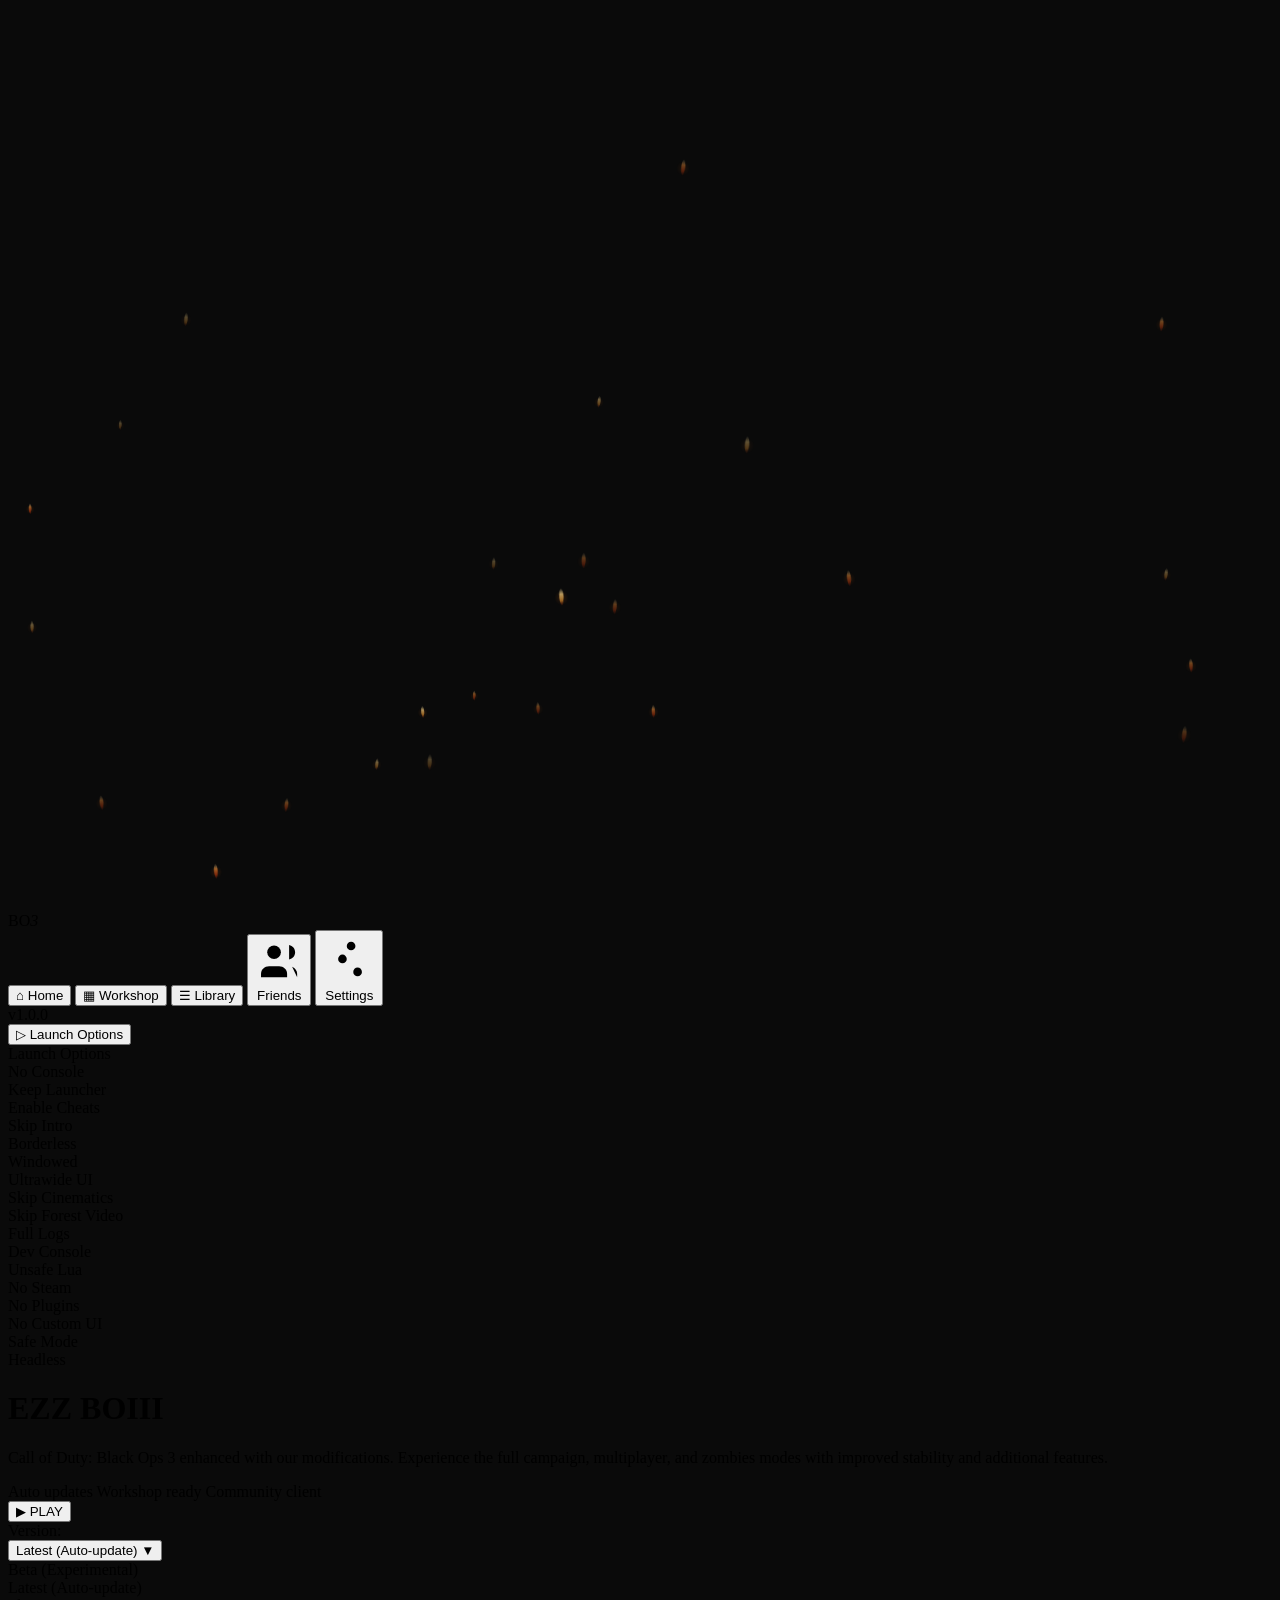
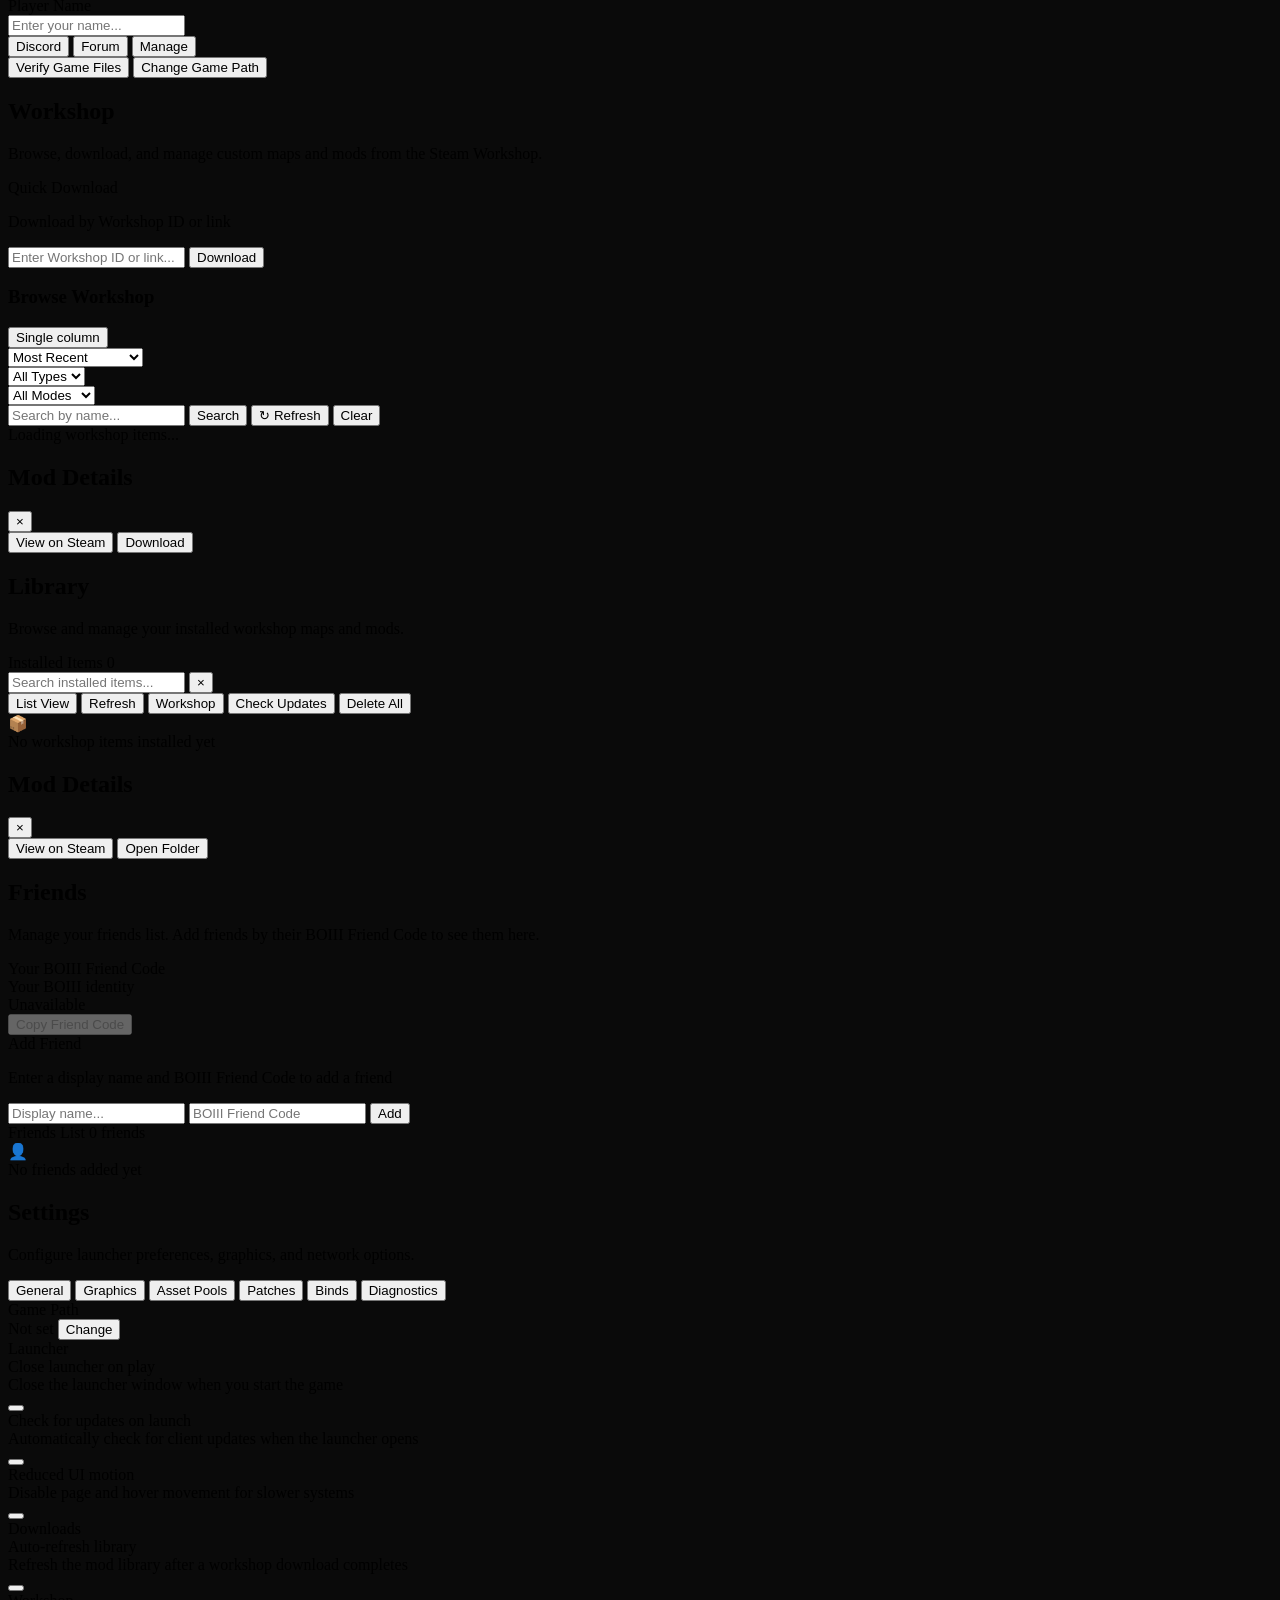
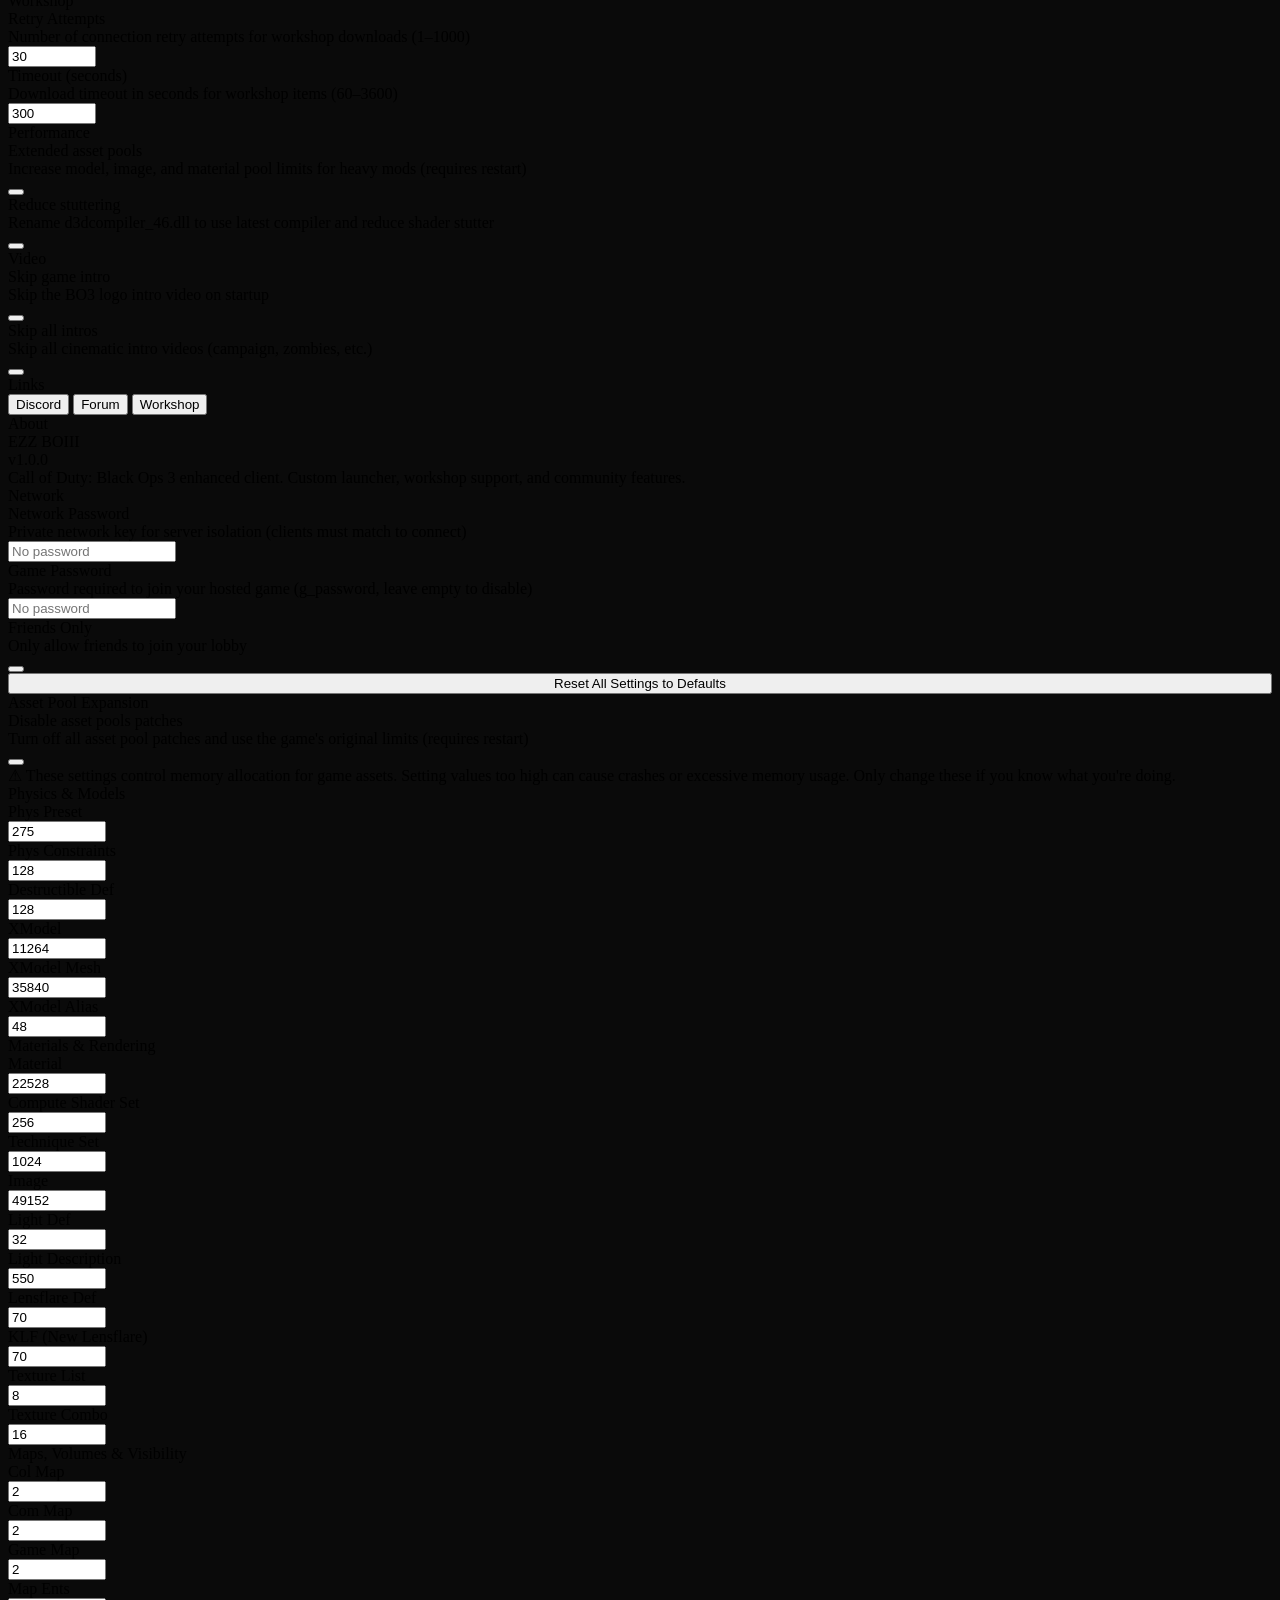
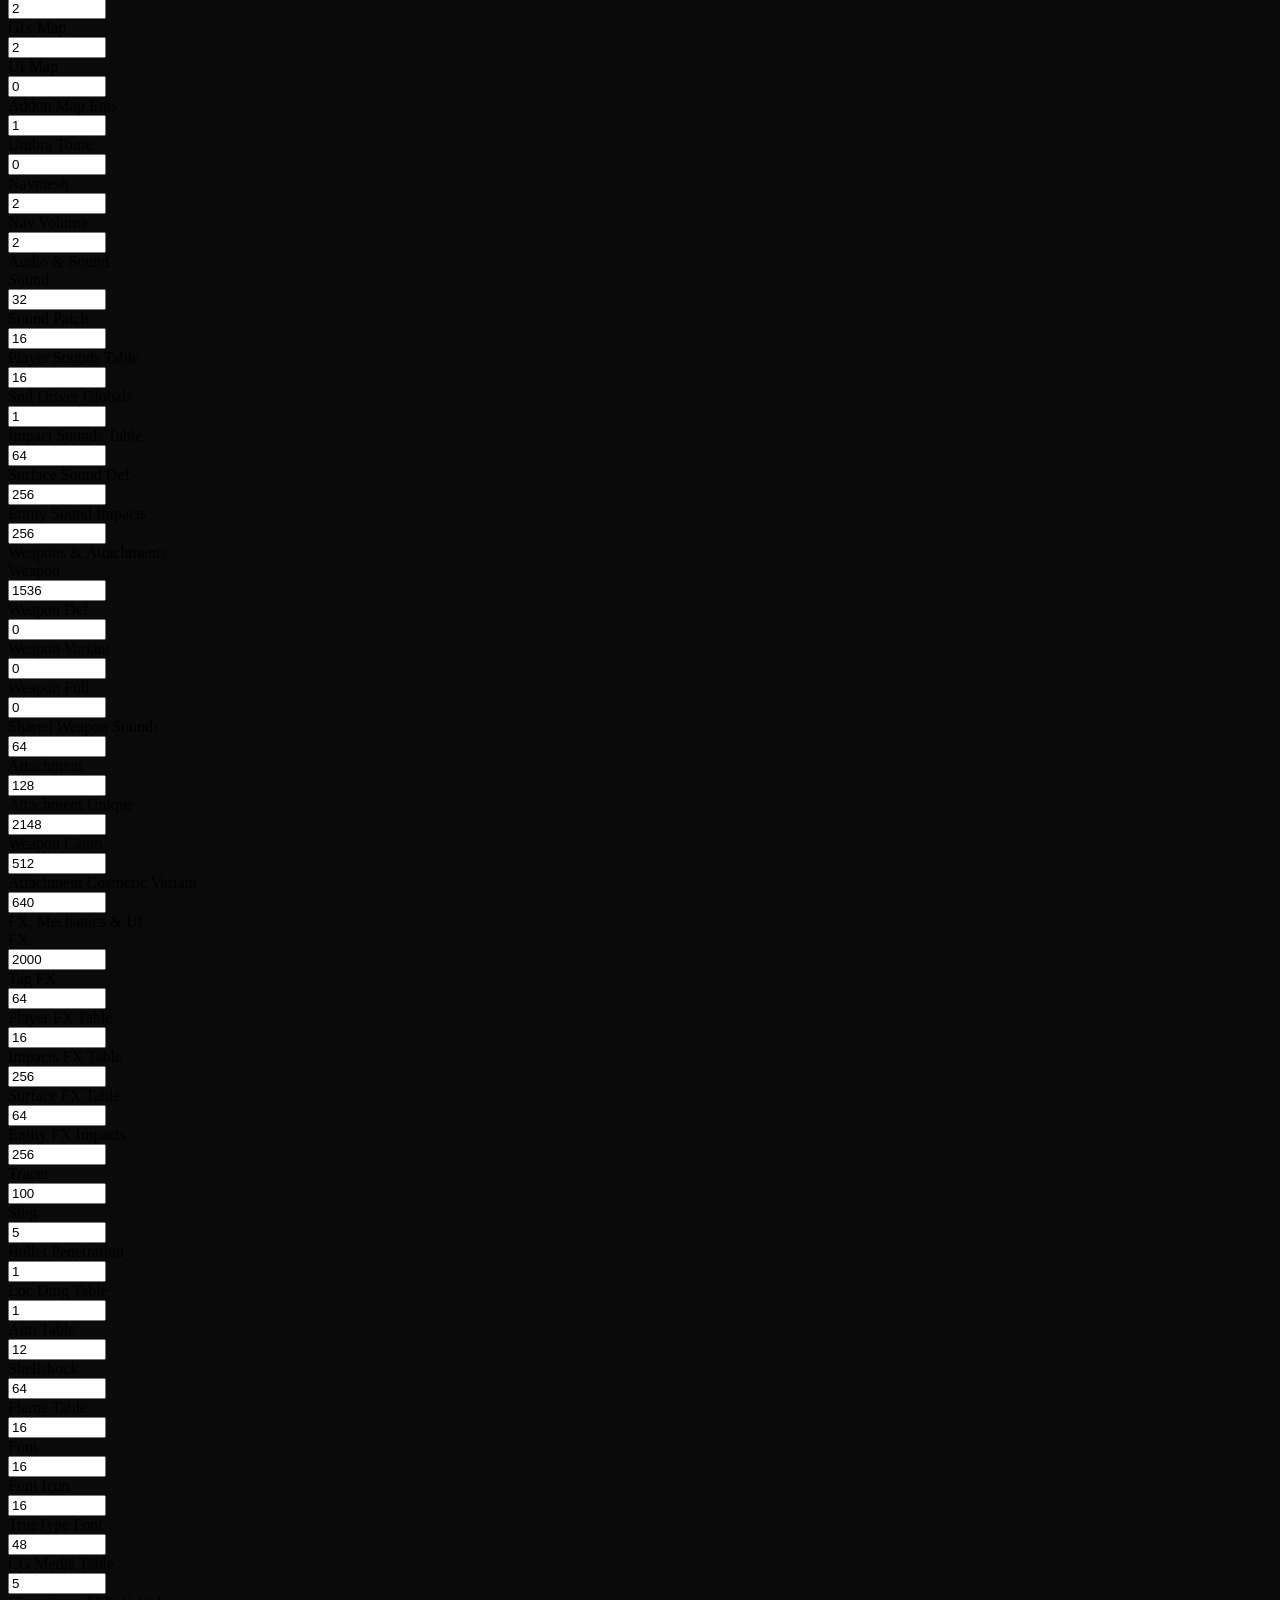
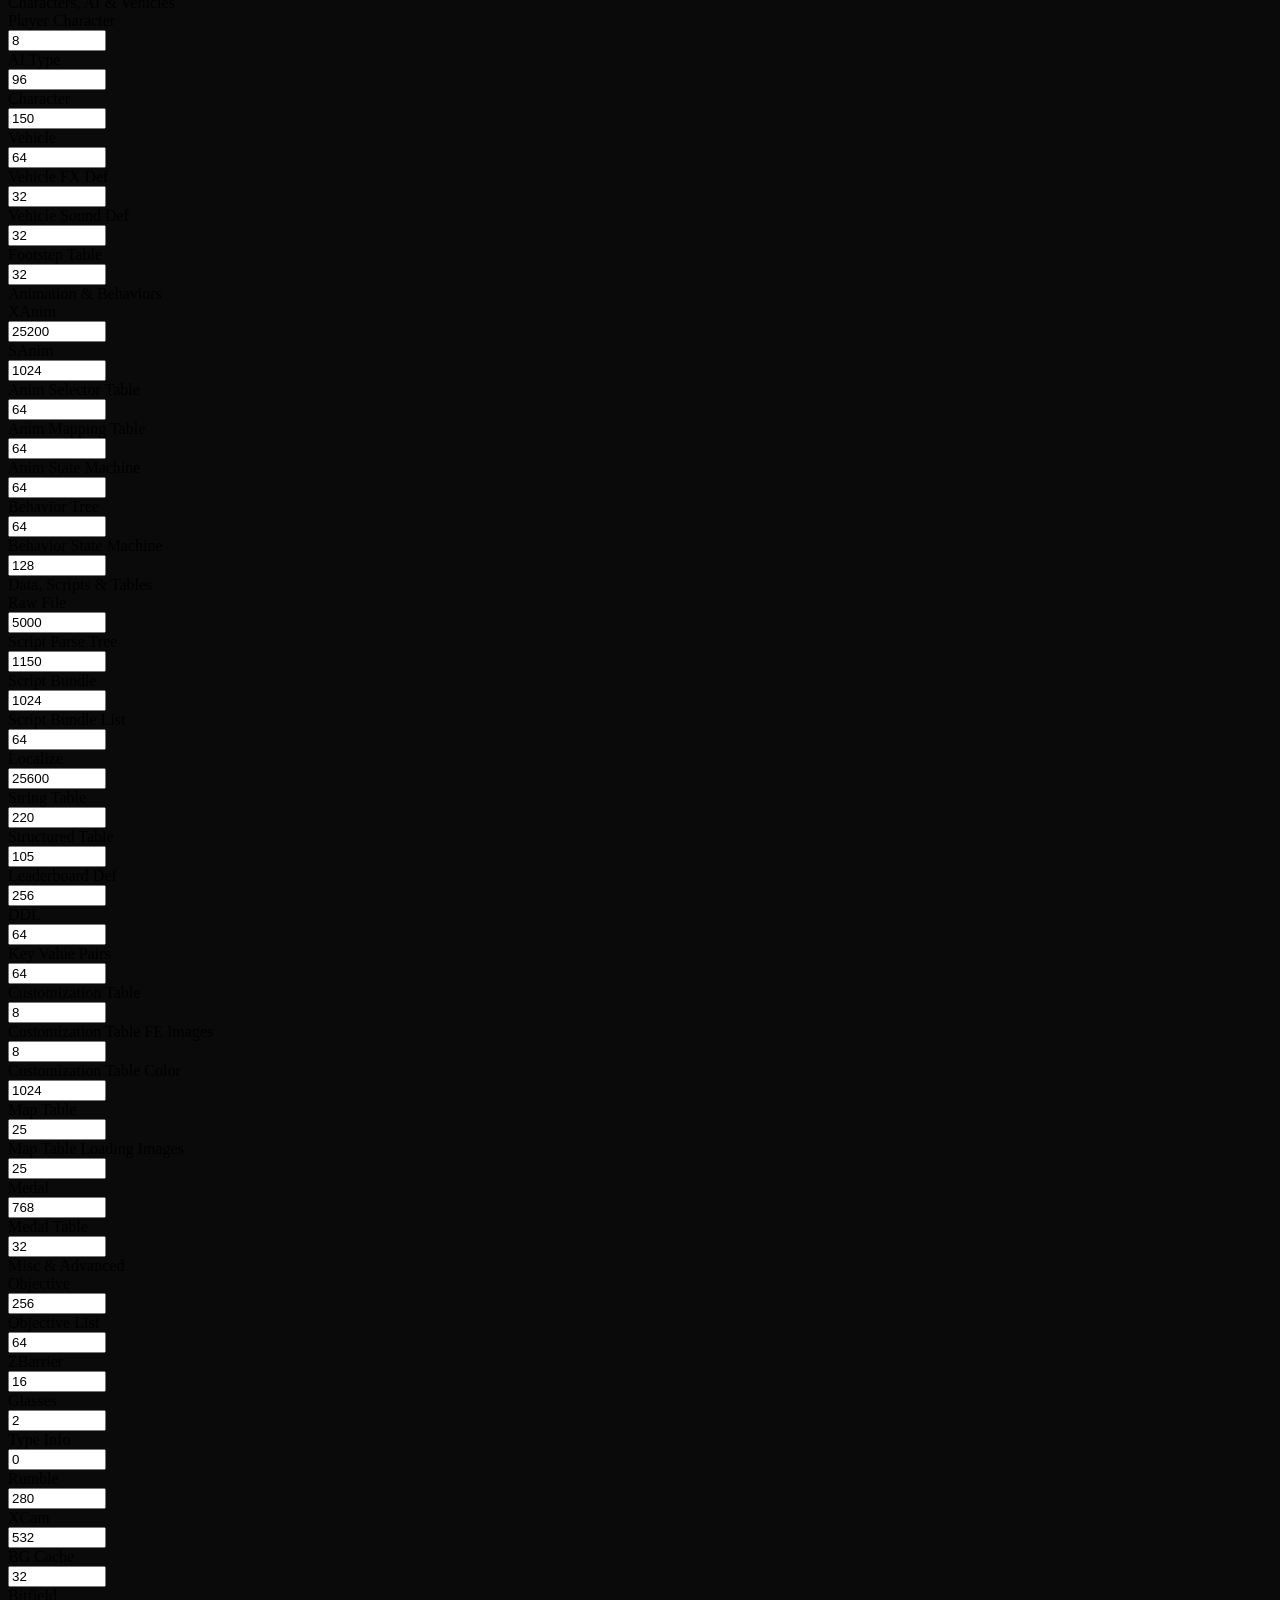
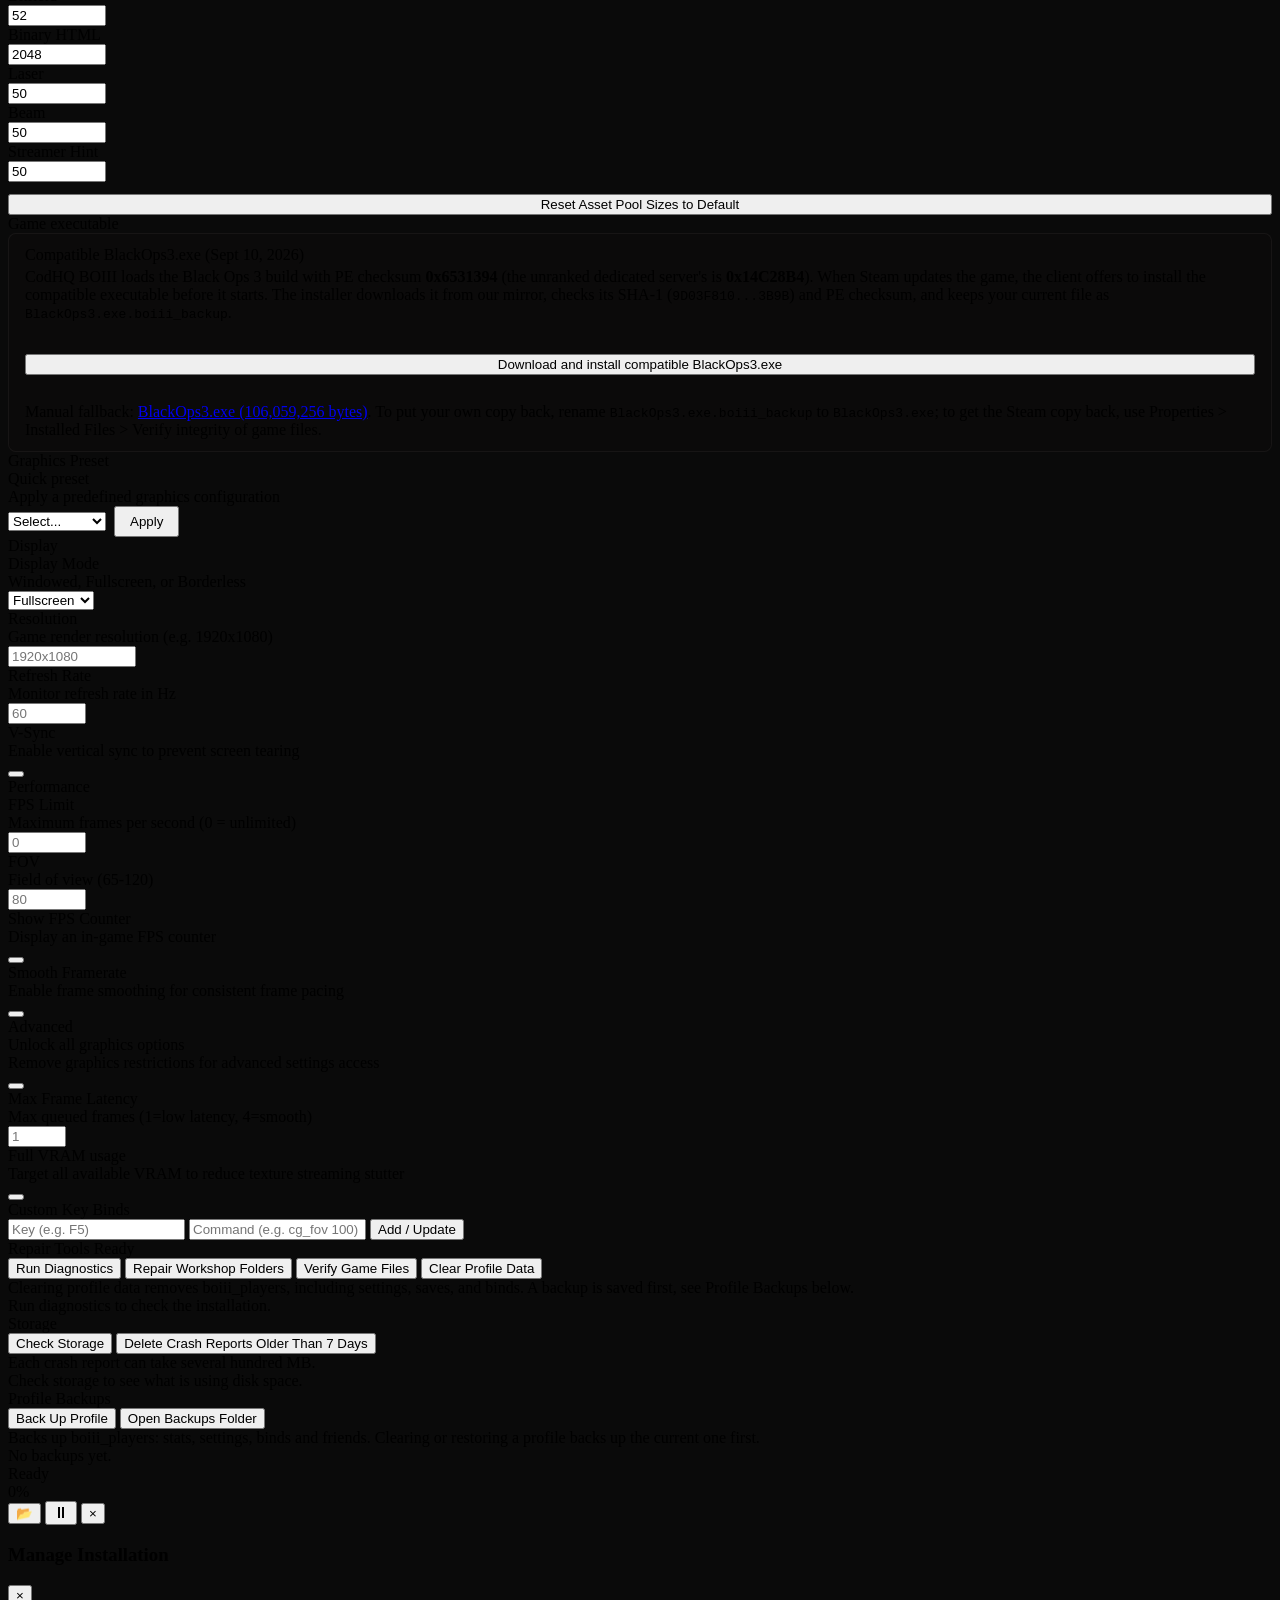
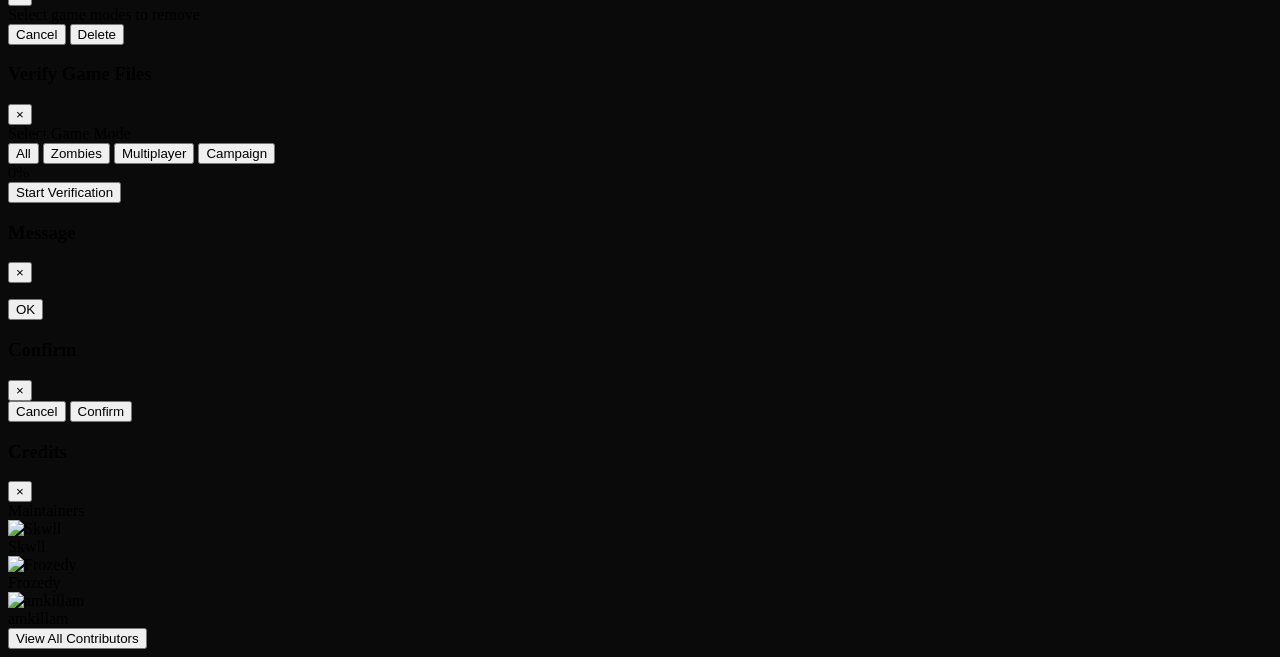
==== data/launcher/main.html @ 5a8286ea "Offer the compatible BlackOps3.exe instead of refusing to start A game build the client cannot load " ====
<!doctype html>
<html lang="en" style="background: #0a0a0a">
  <head>
    <meta http-equiv="Content-Type" content="text/html; charset=UTF-8" />
    <meta http-equiv="X-UA-Compatible" content="IE=edge" />
    <title>BOIII</title>
    <link rel="stylesheet" href="main.css" />
  </head>

  <body>
    <div class="main-container">
      <canvas id="emberCanvas" aria-hidden="true"></canvas>
      <nav class="nav-sidebar">
        <div class="nav-logo">
          <span class="nav-logo-text">BO<em>3</em></span>
        </div>
        <div class="nav-items">
          <button
            type="button"
            class="nav-btn active"
            data-page="main"
            title="Home"
          >
            <span class="nav-icon">&#8962;</span>
            <span class="nav-label">Home</span>
          </button>
          <button
            type="button"
            class="nav-btn"
            data-page="workshop"
            title="Workshop"
          >
            <span class="nav-icon">&#9638;</span>
            <span class="nav-label">Workshop</span>
          </button>
          <button
            type="button"
            class="nav-btn"
            data-page="library"
            title="Library"
          >
            <span class="nav-icon">&#9776;</span>
            <span class="nav-label">Library</span>
          </button>
          <button
            type="button"
            class="nav-btn"
            data-page="friends"
            title="Friends"
          >
            <span class="nav-icon">
              <svg viewBox="0 0 24 24" aria-hidden="true">
                <path
                  d="M16 20v-1.7c0-2-1.8-3.7-4-3.7H7c-2.2 0-4 1.7-4 3.7V20"
                />
                <circle cx="9.5" cy="7.6" r="3.4" />
                <path
                  d="M17 11.2c1.8-.4 3-1.8 3-3.6S18.8 4.4 17 4M18.5 14.8c1.6.7 2.5 2 2.5 3.5V20"
                />
              </svg>
            </span>
            <span class="nav-label">Friends</span>
          </button>
          <button
            type="button"
            class="nav-btn"
            data-page="settings"
            title="Settings"
          >
            <span class="nav-icon">
              <svg viewBox="0 0 24 24" aria-hidden="true">
                <path d="M4 6h7M15 6h5M4 12h3M11 12h9M4 18h10M18 18h2" />
                <circle cx="13" cy="6" r="2" />
                <circle cx="9" cy="12" r="2" />
                <circle cx="16" cy="18" r="2" />
              </svg>
            </span>
            <span class="nav-label">Settings</span>
          </button>
        </div>
        <div class="nav-footer">
          <span
            class="nav-version"
            id="versionDisplay"
            style="cursor: pointer"
            title="Show Credits"
            >v1.0.0</span
          >
        </div>
      </nav>

      <div class="content-area">
        <div id="mainPage" class="page active">
          <div class="main-page-top">
            <button
              type="button"
              class="gear-btn"
              id="gearBtn"
              title="Launch Options"
              aria-haspopup="true"
              aria-expanded="false"
              aria-controls="launchDropdown"
            >
              <span class="gear-btn-icon">&#9655;</span>
              <span class="gear-btn-label">Launch Options</span>
            </button>
            <div class="launch-dropdown" id="launchDropdown">
              <div class="launch-dropdown-header">Launch Options</div>
              <div class="launch-dropdown-list">
                <div
                  class="launch-option-card"
                  data-option="noconsole"
                  data-option-legacy="nologs"
                  title="Hide the external console window without disabling logs"
                >
                  <span class="launch-option-dot"></span
                  ><span class="launch-option-name">No Console</span>
                </div>
                <div
                  class="launch-option-card"
                  data-option="keep-launcher"
                  data-option-legacy="keeplauncher"
                  title="Keep the launcher open after starting the game"
                >
                  <span class="launch-option-dot"></span
                  ><span class="launch-option-name">Keep Launcher</span>
                </div>
                <div
                  class="launch-option-card"
                  data-option="cheats"
                  title="Enable cheat dvars and commands; other players can use them in a hosted private match"
                >
                  <span class="launch-option-dot"></span
                  ><span class="launch-option-name">Enable Cheats</span>
                </div>
                <div
                  class="launch-option-card"
                  data-option="nointro"
                  title="Skip the intro cinematic on startup"
                >
                  <span class="launch-option-dot"></span
                  ><span class="launch-option-name">Skip Intro</span>
                </div>
                <div
                  class="launch-option-card"
                  data-option="borderless"
                  title="Run in borderless fullscreen mode"
                >
                  <span class="launch-option-dot"></span
                  ><span class="launch-option-name">Borderless</span>
                </div>
                <div
                  class="launch-option-card"
                  data-option="windowed"
                  title="Run the game in a windowed window"
                >
                  <span class="launch-option-dot"></span
                  ><span class="launch-option-name">Windowed</span>
                </div>
                <div
                  class="launch-option-card"
                  data-option="ultrawide"
                  title="Enable ultrawide UI scaling; some interfaces may not align correctly"
                >
                  <span class="launch-option-dot"></span
                  ><span class="launch-option-name">Ultrawide UI</span>
                </div>
                <div
                  class="launch-option-card"
                  data-option="nocinematics"
                  title="Skip every cinematic, including in-game cutscenes"
                >
                  <span class="launch-option-dot"></span
                  ><span class="launch-option-name">Skip Cinematics</span>
                </div>
                <div
                  class="launch-option-card"
                  data-option="noforestcinematic"
                  title="Skip only the forest video before joining a Zombies game, keeping map videos"
                >
                  <span class="launch-option-dot"></span
                  ><span class="launch-option-name">Skip Forest Video</span>
                </div>
                <div
                  class="launch-option-card"
                  data-option="fulllogs"
                  title="Show full untruncated log output (logs are trimmed by default)"
                >
                  <span class="launch-option-dot"></span
                  ><span class="launch-option-name">Full Logs</span>
                </div>
                <div
                  class="launch-option-card"
                  data-option="console"
                  title="Enable the developer console in-game"
                >
                  <span class="launch-option-dot"></span
                  ><span class="launch-option-name">Dev Console</span>
                </div>
                <div
                  class="launch-option-card"
                  data-option="unsafe-lua"
                  title="Allow loading of unsigned Lua scripts"
                >
                  <span class="launch-option-dot"></span
                  ><span class="launch-option-name">Unsafe Lua</span>
                </div>
                <div
                  class="launch-option-card"
                  data-option="nosteam"
                  title="Launch without connecting to Steam"
                >
                  <span class="launch-option-dot"></span
                  ><span class="launch-option-name">No Steam</span>
                </div>
                <div
                  class="launch-option-card"
                  data-option="noplugins"
                  title="Disable loading of custom plugins (plugins are enabled by default)"
                >
                  <span class="launch-option-dot"></span
                  ><span class="launch-option-name">No Plugins</span>
                </div>
                <div
                  class="launch-option-card"
                  data-option="nouiscripts"
                  title="Disable the EZZ custom UI scripts, so the game uses its own menus (or a mod's)"
                >
                  <span class="launch-option-dot"></span
                  ><span class="launch-option-name">No Custom UI</span>
                </div>
                <div
                  class="launch-option-card"
                  data-option="safe-mode"
                  title="Launch with minimal settings for troubleshooting (no mods loading)"
                >
                  <span class="launch-option-dot"></span
                  ><span class="launch-option-name">Safe Mode</span>
                </div>
                <div
                  class="launch-option-card"
                  data-option="headless"
                  title="Run the server without a visible window"
                >
                  <span class="launch-option-dot"></span
                  ><span class="launch-option-name">Headless</span>
                </div>
              </div>
            </div>
          </div>
          <div class="home-panel">
            <h1>
              <span class="title-white title-big">E</span
              ><span class="title-white">ZZ</span>
              <span class="title-gap"></span>
              <span class="title-orange">BOIII</span>
            </h1>
            <p class="description">
              Call of Duty: Black Ops 3 enhanced with our modifications.
              Experience the full campaign, multiplayer, and zombies modes with
              improved stability and additional features.
            </p>
            <div class="home-badges" aria-label="Launcher features">
              <span>Auto updates</span>
              <span>Workshop ready</span>
              <span>Community client</span>
            </div>
            <div class="main-content">
              <div class="play-section">
                <button type="button" class="btn-play-large" id="playBtn">
                  &#9654; PLAY
                </button>
                <div class="version-selector-wrap">
                  <span class="version-selector-label">Version:</span>
                  <div class="version-selector-container" id="versionDropdown">
                    <button
                      type="button"
                      class="version-selector-display"
                      id="verDropDisplay"
                    >
                      <span class="version-selector-text" id="verDropText"
                        >Latest (Auto-update)</span
                      >
                      <span class="version-selector-arrow">&#9660;</span>
                    </button>
                    <div class="version-selector-options" id="versionOptions">
                      <div
                        class="version-selector-option selected"
                        data-value="latest"
                      >
                        Latest (Auto-update)
                      </div>
                    </div>
                  </div>
                </div>
              </div>
              <div class="player-section">
                <div class="player-label">Player Name</div>
                <div class="input-wrap">
                  <div class="corner-bl"></div>
                  <div class="corner-br"></div>
                  <input
                    type="text"
                    class="player-input"
                    id="playerName"
                    placeholder="Enter your name..."
                    maxlength="16"
                    autocomplete="off"
                    spellcheck="false"
                  />
                </div>
              </div>
              <div class="action-buttons">
                <button
                  type="button"
                  class="btn btn-discord"
                  id="discordBtn"
                  onclick="
                    window.getExternal().openUrl('https://discord.gg/ezz')
                  "
                >
                  Discord
                </button>
                <button
                  type="button"
                  class="btn btn-forum"
                  onclick="window.getExternal().openUrl('https://ezz.lol')"
                >
                  Forum
                </button>
                <button type="button" class="btn" id="manageInstallBtn">
                  Manage
                </button>
              </div>
              <div class="main-lower-group">
                <button type="button" class="btn btn-full" id="verifyBtn">
                  Verify Game Files
                </button>
                <button type="button" class="btn btn-full" id="setPathBtn">
                  Change Game Path
                </button>
                <div id="currentPathDisplay" class="path-display"></div>
              </div>
            </div>
          </div>
        </div>

        <div id="workshopPage" class="page">
          <div class="page-scroll-inner">
            <div class="page-header">
              <h2 class="page-title">Workshop</h2>
              <p class="page-sub">
                Browse, download, and manage custom maps and mods from the Steam
                Workshop.
              </p>
            </div>

            <div class="quick-download-card">
              <div class="qd-label">Quick Download</div>
              <p class="qd-sub">Download by Workshop ID or link</p>
              <div class="workshop-input-row">
                <input
                  type="text"
                  id="workshopId"
                  placeholder="Enter Workshop ID or link..."
                  autocomplete="off"
                />
                <button
                  type="button"
                  class="btn btn-primary"
                  id="workshopDownloadBtn"
                >
                  Download
                </button>
              </div>
              <div
                class="workshop-progress"
                id="workshopProgress"
                style="display: none"
              >
                <div id="workshopStatusMessage" class="ws-status-msg"></div>
                <div class="ws-progress-bar-row">
                  <div class="ws-progress-track">
                    <div
                      class="workshop-progress-fill"
                      id="workshopProgressFill"
                    ></div>
                    <span
                      id="workshopProgressPercent"
                      class="ws-pct-label"
                    ></span>
                  </div>
                  <button
                    type="button"
                    class="btn btn-icon-sm"
                    id="workshopProgressFolder"
                    title="Open Folder"
                  >
                    &#128194;
                  </button>
                  <button
                    type="button"
                    class="btn btn-icon-sm"
                    id="workshopProgressPause"
                    title="Pause"
                  >
                    &#9208;
                  </button>
                  <button
                    type="button"
                    class="btn btn-icon-sm"
                    id="workshopProgressCancel"
                    title="Cancel"
                  >
                    &times;
                  </button>
                </div>
                <div id="workshopStatusDetails" class="ws-details"></div>
                <div
                  class="workshop-status"
                  id="workshopStatus"
                  style="display: none"
                ></div>
              </div>
            </div>

            <div class="workshop-browse-container">
              <div class="workshop-browse-header">
                <div class="workshop-browse-heading">
                  <h3 class="workshop-browse-title">Browse Workshop</h3>
                  <button
                    type="button"
                    class="btn workshop-view-toggle"
                    id="workshopViewToggleBtn"
                  >
                    Single column
                  </button>
                </div>
                <div class="workshop-browse-controls">
                  <div class="workshop-filter-wrap">
                    <select
                      id="workshopFilterSelect"
                      class="workshop-filter-select"
                    >
                      <option value="mostrecent">Most Recent</option>
                      <option value="trendweek">Popular This Week</option>
                      <option value="mostsubs">Most Subscribed</option>
                      <option value="trend">Top Rated</option>
                      <option value="oldest">Oldest</option>
                      <option value="alphabetical">Alphabetical</option>
                    </select>
                  </div>
                  <div class="workshop-filter-wrap">
                    <select
                      id="workshopTypeSelect"
                      class="workshop-filter-select"
                    >
                      <option value="">All Types</option>
                      <option value="Mod">Mods</option>
                      <option value="Map">Maps</option>
                    </select>
                  </div>
                  <div class="workshop-filter-wrap">
                    <select
                      id="workshopModeSelect"
                      class="workshop-filter-select"
                    >
                      <option value="">All Modes</option>
                      <option value="Zombies">Zombies</option>
                      <option value="Multiplayer">Multiplayer</option>
                      <option value="Campaign">Campaign</option>
                    </select>
                  </div>
                  <input
                    type="text"
                    id="workshopSearchInput"
                    class="workshop-search-input"
                    placeholder="Search by name..."
                    autocomplete="off"
                  />
                  <button type="button" class="btn" id="workshopSearchBtn">
                    Search
                  </button>
                  <button
                    type="button"
                    class="btn"
                    id="workshopBrowseRefreshBtn"
                  >
                    &#8635; Refresh
                  </button>
                  <button type="button" class="btn" id="workshopBrowseClearBtn">
                    Clear
                  </button>
                </div>
              </div>

              <div class="workshop-browse-grid" id="workshopBrowseGrid">
                <div class="workshop-loading">
                  <div class="loading-spinner"></div>
                  <span>Loading workshop items...</span>
                </div>
              </div>

              <div
                class="workshop-browse-pagination"
                id="workshopBrowsePagination"
                style="display: none"
              ></div>
            </div>
          </div>
          <!-- end page-scroll-inner -->

          <div id="workshopOverlay" class="workshop-overlay"></div>
          <div id="workshopModal" class="workshop-modal">
            <div class="workshop-modal-header">
              <h2 class="workshop-modal-title" id="workshopModalTitle">
                Mod Details
              </h2>
              <button
                type="button"
                class="workshop-modal-close"
                id="workshopModalClose"
              >
                &times;
              </button>
            </div>
            <div class="workshop-modal-body">
              <div class="workshop-modal-content">
                <div class="workshop-modal-image" id="workshopModalImage"></div>
                <div class="workshop-modal-detail-panel">
                  <div class="workshop-modal-info" id="workshopModalInfo"></div>
                  <div
                    class="workshop-modal-description"
                    id="workshopModalDescription"
                  ></div>
                </div>
              </div>
            </div>
            <div class="workshop-modal-footer">
              <button type="button" class="btn" id="workshopModalViewBtn">
                View on Steam
              </button>
              <button
                type="button"
                class="btn btn-primary"
                id="workshopModalDownloadBtn"
              >
                Download
              </button>
            </div>
          </div>
        </div>

        <div id="libraryPage" class="page">
          <div class="page-scroll-inner">
            <div class="page-header">
              <h2 class="page-title">Library</h2>
              <p class="page-sub">
                Browse and manage your installed workshop maps and mods.
              </p>
            </div>

            <div class="library-toolbar">
              <div class="library-toolbar-heading">
                <span class="library-toolbar-title">Installed Items</span>
                <span class="library-item-count" id="libraryItemCount">0</span>
              </div>
              <div class="library-toolbar-actions">
                <div class="library-search">
                  <input
                    type="text"
                    id="librarySearchInput"
                    placeholder="Search installed items..."
                    autocomplete="off"
                  />
                  <button
                    type="button"
                    class="library-search-clear"
                    id="librarySearchClearBtn"
                    aria-label="Clear library search"
                  >
                    &times;
                  </button>
                </div>
                <button type="button" class="btn" id="libraryViewToggleBtn">
                  List View
                </button>
                <button type="button" class="btn" id="workshopRefreshBtn">
                  Refresh
                </button>
                <button
                  type="button"
                  class="btn btn-steam"
                  id="workshopLinkBtn"
                  onclick="
                    window
                      .getExternal()
                      .openUrl(
                        'https://steamcommunity.com/app/311210/workshop/'
                      )
                  "
                >
                  Workshop
                </button>
                <button type="button" class="btn" id="checkUpdatesBtn">
                  Check Updates
                </button>
                <button
                  type="button"
                  class="btn btn-danger"
                  id="deleteAllModsBtn"
                >
                  Delete All
                </button>
              </div>
            </div>

            <div class="remove-progress-bar" id="removeProgressBar">
              <div class="remove-msg" id="removeMsg"></div>
              <div class="remove-details" id="removeDetails"></div>
              <div class="remove-track">
                <div class="remove-fill" id="removeFill"></div>
              </div>
            </div>

            <div class="mods-grid-wrap">
              <div class="mods-grid" id="modsGrid"></div>
            </div>
            <div
              class="mods-pagination"
              id="modsPagination"
              style="display: none"
            >
              <button type="button" class="btn" id="modsPrevPageBtn">
                &#8249; Prev
              </button>
              <span id="modsPageLabel">Page 1 / 1</span>
              <button type="button" class="btn" id="modsNextPageBtn">
                Next &#8250;
              </button>
            </div>
          </div>
          <!-- end page-scroll-inner -->

          <div id="libraryOverlay" class="workshop-overlay"></div>
          <div id="libraryModal" class="workshop-modal">
            <div class="workshop-modal-header">
              <h2 class="workshop-modal-title" id="libraryModalTitle">
                Mod Details
              </h2>
              <button
                type="button"
                class="workshop-modal-close"
                id="libraryModalClose"
              >
                &times;
              </button>
            </div>
            <div class="workshop-modal-body">
              <div class="workshop-modal-content">
                <div class="workshop-modal-image" id="libraryModalImage"></div>
                <div class="workshop-modal-detail-panel">
                  <div class="workshop-modal-info" id="libraryModalInfo"></div>
                  <div
                    class="workshop-modal-description"
                    id="libraryModalDescription"
                  ></div>
                </div>
              </div>
            </div>
            <div class="workshop-modal-footer">
              <button type="button" class="btn" id="libraryModalViewBtn">
                View on Steam
              </button>
              <button
                type="button"
                class="btn btn-primary"
                id="libraryModalOpenBtn"
              >
                Open Folder
              </button>
            </div>
          </div>
        </div>

        <div id="friendsPage" class="page">
          <div class="page-scroll-inner">
            <div class="page-header">
              <h2 class="page-title">Friends</h2>
              <p class="page-sub">
                Manage your friends list. Add friends by their BOIII Friend Code
                to see them here.
              </p>
            </div>

            <div class="friend-identity-card">
              <div>
                <div class="friends-add-label">Your BOIII Friend Code</div>
                <div class="friend-identity-name" id="friendIdentityName">
                  Your BOIII identity
                </div>
                <div class="friend-identity-code" id="friendIdentityCode">
                  Unavailable
                </div>
              </div>
              <button type="button" class="btn" id="friendCodeCopyBtn" disabled>
                Copy Friend Code
              </button>
            </div>

            <div class="friends-add-card">
              <div class="friends-add-label">Add Friend</div>
              <p class="friends-add-sub">
                Enter a display name and BOIII Friend Code to add a friend
              </p>
              <div class="friends-add-row">
                <input
                  type="text"
                  id="friendNameInput"
                  placeholder="Display name..."
                  autocomplete="off"
                  maxlength="32"
                />
                <input
                  type="text"
                  id="friendCodeInput"
                  placeholder="BOIII Friend Code"
                  autocomplete="off"
                  maxlength="20"
                />
                <button type="button" class="btn btn-primary" id="friendAddBtn">
                  Add
                </button>
              </div>
            </div>

            <div class="friends-list-container">
              <div class="friends-list-header">
                <span class="friends-list-title">Friends List</span>
                <span class="friends-count" id="friendsCount">0 friends</span>
              </div>
              <div class="friends-list-wrap">
                <div class="friends-list" id="friendsList"></div>
              </div>
            </div>
          </div>
          <!-- end page-scroll-inner -->
        </div>

        <div id="settingsPage" class="page">
          <div class="page-scroll-inner">
            <div class="page-header">
              <h2 class="page-title">Settings</h2>
              <p class="page-sub">
                Configure launcher preferences, graphics, and network options.
              </p>
            </div>

            <div class="settings-tabs">
              <button
                type="button"
                class="settings-tab active"
                data-stab="general"
              >
                General
              </button>
              <button type="button" class="settings-tab" data-stab="graphics">
                Graphics
              </button>
              <button type="button" class="settings-tab" data-stab="assetpools">
                Asset Pools
              </button>
              <button type="button" class="settings-tab" data-stab="patches">
                Patches
              </button>
              <button type="button" class="settings-tab" data-stab="binds">
                Binds
              </button>
              <button
                type="button"
                class="settings-tab"
                data-stab="diagnostics"
              >
                Diagnostics
              </button>
            </div>

            <div class="settings-body">
              <!-- ═══ GENERAL TAB ═══ -->
              <div
                class="settings-tab-content active"
                id="settingsTabGeneral"
                data-stab="general"
              >
                <div class="settings-section">
                  <div class="settings-section-title">Game Path</div>
                  <div class="settings-path-row">
                    <span class="settings-path-value" id="settingsPathDisplay"
                      >Not set</span
                    >
                    <button
                      type="button"
                      class="btn"
                      id="settingsChangePathBtn"
                    >
                      Change
                    </button>
                  </div>
                </div>

                <div class="settings-section">
                  <div class="settings-section-title">Launcher</div>
                  <div class="settings-row">
                    <div>
                      <div class="settings-row-label">
                        Close launcher on play
                      </div>
                      <div class="settings-row-desc">
                        Close the launcher window when you start the game
                      </div>
                    </div>
                    <button
                      type="button"
                      class="settings-toggle active"
                      id="settingsCloseLauncher"
                      data-setting="closeLauncher"
                    ></button>
                  </div>
                  <div class="settings-row">
                    <div>
                      <div class="settings-row-label">
                        Check for updates on launch
                      </div>
                      <div class="settings-row-desc">
                        Automatically check for client updates when the launcher
                        opens
                      </div>
                    </div>
                    <button
                      type="button"
                      class="settings-toggle active"
                      id="settingsAutoUpdate"
                      data-setting="autoUpdate"
                    ></button>
                  </div>
                  <div class="settings-row">
                    <div>
                      <div class="settings-row-label">Reduced UI motion</div>
                      <div class="settings-row-desc">
                        Disable page and hover movement for slower systems
                      </div>
                    </div>
                    <button
                      type="button"
                      class="settings-toggle"
                      id="settingsReducedMotion"
                      data-setting="reducedMotion"
                    ></button>
                  </div>
                </div>

                <div class="settings-section">
                  <div class="settings-section-title">Downloads</div>
                  <div class="settings-row">
                    <div>
                      <div class="settings-row-label">Auto-refresh library</div>
                      <div class="settings-row-desc">
                        Refresh the mod library after a workshop download
                        completes
                      </div>
                    </div>
                    <button
                      type="button"
                      class="settings-toggle active"
                      id="settingsAutoRefresh"
                      data-setting="autoRefresh"
                    ></button>
                  </div>
                </div>

                <div class="settings-section">
                  <div class="settings-section-title">Workshop</div>
                  <div class="settings-row">
                    <div>
                      <div class="settings-row-label">Retry Attempts</div>
                      <div class="settings-row-desc">
                        Number of connection retry attempts for workshop
                        downloads (1–1000)
                      </div>
                    </div>
                    <input
                      type="number"
                      class="settings-input"
                      id="settingsWorkshopRetry"
                      min="1"
                      max="1000"
                      value="30"
                      autocomplete="off"
                      style="width: 80px"
                    />
                  </div>
                  <div class="settings-row">
                    <div>
                      <div class="settings-row-label">Timeout (seconds)</div>
                      <div class="settings-row-desc">
                        Download timeout in seconds for workshop items (60–3600)
                      </div>
                    </div>
                    <input
                      type="number"
                      class="settings-input"
                      id="settingsWorkshopTimeout"
                      min="60"
                      max="3600"
                      value="300"
                      autocomplete="off"
                      style="width: 80px"
                    />
                  </div>
                </div>

                <div class="settings-section">
                  <div class="settings-section-title">Performance</div>
                  <div class="settings-row">
                    <div>
                      <div class="settings-row-label">Extended asset pools</div>
                      <div class="settings-row-desc">
                        Increase model, image, and material pool limits for
                        heavy mods (requires restart)
                      </div>
                    </div>
                    <button
                      type="button"
                      class="settings-toggle active"
                      id="settingsAssetLimits"
                      data-setting="assetLimits"
                    ></button>
                  </div>
                  <div class="settings-row">
                    <div>
                      <div class="settings-row-label">Reduce stuttering</div>
                      <div class="settings-row-desc">
                        Rename d3dcompiler_46.dll to use latest compiler and
                        reduce shader stutter
                      </div>
                    </div>
                    <button
                      type="button"
                      class="settings-toggle"
                      id="settingsReduceStutter"
                      data-setting="reduceStutter"
                    ></button>
                  </div>
                </div>

                <div class="settings-section">
                  <div class="settings-section-title">Video</div>
                  <div class="settings-row">
                    <div>
                      <div class="settings-row-label">Skip game intro</div>
                      <div class="settings-row-desc">
                        Skip the BO3 logo intro video on startup
                      </div>
                    </div>
                    <button
                      type="button"
                      class="settings-toggle"
                      id="settingsSkipIntro"
                      data-setting="skipIntro"
                    ></button>
                  </div>
                  <div class="settings-row">
                    <div>
                      <div class="settings-row-label">Skip all intros</div>
                      <div class="settings-row-desc">
                        Skip all cinematic intro videos (campaign, zombies,
                        etc.)
                      </div>
                    </div>
                    <button
                      type="button"
                      class="settings-toggle"
                      id="settingsSkipAllIntros"
                      data-setting="skipAllIntros"
                    ></button>
                  </div>
                </div>

                <div class="settings-section">
                  <div class="settings-section-title">Links</div>
                  <div class="settings-links-row">
                    <button
                      type="button"
                      class="btn btn-discord"
                      onclick="
                        window.getExternal().openUrl('https://discord.gg/ezz')
                      "
                    >
                      Discord
                    </button>
                    <button
                      type="button"
                      class="btn btn-forum"
                      onclick="window.getExternal().openUrl('https://ezz.lol')"
                    >
                      Forum
                    </button>
                    <button
                      type="button"
                      class="btn btn-steam"
                      onclick="
                        window
                          .getExternal()
                          .openUrl(
                            'https://steamcommunity.com/app/311210/workshop/'
                          )
                      "
                    >
                      Workshop
                    </button>
                  </div>
                </div>

                <div class="settings-section">
                  <div class="settings-section-title">About</div>
                  <div class="settings-about">
                    <div class="settings-about-name">EZZ BOIII</div>
                    <div class="settings-about-ver" id="settingsVersion">
                      v1.0.0
                    </div>
                    <div class="settings-about-desc">
                      Call of Duty: Black Ops 3 enhanced client. Custom
                      launcher, workshop support, and community features.
                    </div>
                  </div>
                </div>

                <div class="settings-section">
                  <div class="settings-section-title">Network</div>
                  <div class="settings-row">
                    <div>
                      <div class="settings-row-label">Network Password</div>
                      <div class="settings-row-desc">
                        Private network key for server isolation (clients must
                        match to connect)
                      </div>
                    </div>
                    <input
                      type="text"
                      class="settings-input"
                      id="settingsNetPassword"
                      placeholder="No password"
                      autocomplete="off"
                      maxlength="32"
                      style="width: 160px"
                    />
                  </div>
                  <div class="settings-row">
                    <div>
                      <div class="settings-row-label">Game Password</div>
                      <div class="settings-row-desc">
                        Password required to join your hosted game (g_password,
                        leave empty to disable)
                      </div>
                    </div>
                    <input
                      type="text"
                      class="settings-input"
                      id="settingsNetworkPassword"
                      placeholder="No password"
                      autocomplete="off"
                      maxlength="32"
                      style="width: 160px"
                    />
                  </div>
                  <div class="settings-row">
                    <div>
                      <div class="settings-row-label">Friends Only</div>
                      <div class="settings-row-desc">
                        Only allow friends to join your lobby
                      </div>
                    </div>
                    <button
                      type="button"
                      class="settings-toggle"
                      id="settingsFriendsOnly"
                      data-setting="friendsOnly"
                    ></button>
                  </div>
                </div>

                <div class="settings-section">
                  <button
                    type="button"
                    class="btn btn-danger"
                    id="settingsResetBtn"
                    style="width: 100%"
                  >
                    Reset All Settings to Defaults
                  </button>
                </div>
              </div>

              <!-- ═══ ASSET POOLS TAB ═══ -->
              <div
                class="settings-tab-content"
                id="settingsTabAssetPools"
                data-stab="assetpools"
              >
                <div class="settings-section">
                  <div class="settings-section-title">Asset Pool Expansion</div>
                  <div class="settings-row">
                    <div>
                      <div class="settings-row-label">
                        Disable asset pools patches
                      </div>
                      <div class="settings-row-desc">
                        Turn off all asset pool patches and use the game's
                        original limits (requires restart)
                      </div>
                    </div>
                    <button
                      type="button"
                      class="settings-toggle"
                      id="settingsDisableAssetPools"
                      data-setting="disableAssetPools"
                    ></button>
                  </div>
                </div>

                <div class="asset-pools-warning">
                  <span class="asset-pools-warning-icon">&#9888;</span>
                  <span
                    >These settings control memory allocation for game assets.
                    Setting values too high can cause crashes or excessive
                    memory usage. Only change these if you know what you're
                    doing.</span
                  >
                </div>

                <div id="assetPoolsFieldset">
                  <div class="settings-section">
                    <div class="settings-section-title">Physics & Models</div>

                    <div class="settings-row">
                      <div>
                        <div class="settings-row-label">Phys Preset</div>
                      </div>
                      <input
                        type="number"
                        class="settings-input asset-pool-input"
                        id="apPhyspreset"
                        data-pool="ap_physpreset"
                        min="0"
                        value="275"
                        autocomplete="off"
                        style="width: 90px"
                      />
                    </div>
                    <div class="settings-row">
                      <div>
                        <div class="settings-row-label">Phys Constraints</div>
                      </div>
                      <input
                        type="number"
                        class="settings-input asset-pool-input"
                        id="apPhysconstraints"
                        data-pool="ap_physconstraints"
                        min="0"
                        value="128"
                        autocomplete="off"
                        style="width: 90px"
                      />
                    </div>
                    <div class="settings-row">
                      <div>
                        <div class="settings-row-label">Destructible Def</div>
                      </div>
                      <input
                        type="number"
                        class="settings-input asset-pool-input"
                        id="apDestructibledef"
                        data-pool="ap_destructibledef"
                        min="0"
                        value="128"
                        autocomplete="off"
                        style="width: 90px"
                      />
                    </div>
                    <div class="settings-row">
                      <div>
                        <div class="settings-row-label">XModel</div>
                      </div>
                      <input
                        type="number"
                        class="settings-input asset-pool-input"
                        id="apXmodel"
                        data-pool="ap_xmodel"
                        min="0"
                        value="11264"
                        autocomplete="off"
                        style="width: 90px"
                      />
                    </div>
                    <div class="settings-row">
                      <div>
                        <div class="settings-row-label">XModel Mesh</div>
                      </div>
                      <input
                        type="number"
                        class="settings-input asset-pool-input"
                        id="apXmodelmesh"
                        data-pool="ap_xmodelmesh"
                        min="0"
                        value="35840"
                        autocomplete="off"
                        style="width: 90px"
                      />
                    </div>
                    <div class="settings-row">
                      <div>
                        <div class="settings-row-label">XModel Alias</div>
                      </div>
                      <input
                        type="number"
                        class="settings-input asset-pool-input"
                        id="apXmodelalias"
                        data-pool="ap_xmodelalias"
                        min="0"
                        value="48"
                        autocomplete="off"
                        style="width: 90px"
                      />
                    </div>
                  </div>

                  <div class="settings-section">
                    <div class="settings-section-title">
                      Materials & Rendering
                    </div>

                    <div class="settings-row">
                      <div>
                        <div class="settings-row-label">Material</div>
                      </div>
                      <input
                        type="number"
                        class="settings-input asset-pool-input"
                        id="apMaterial"
                        data-pool="ap_material"
                        min="0"
                        value="22528"
                        autocomplete="off"
                        style="width: 90px"
                      />
                    </div>
                    <div class="settings-row">
                      <div>
                        <div class="settings-row-label">Compute Shader Set</div>
                      </div>
                      <input
                        type="number"
                        class="settings-input asset-pool-input"
                        id="apComputeshaderset"
                        data-pool="ap_computeshaderset"
                        min="0"
                        value="256"
                        autocomplete="off"
                        style="width: 90px"
                      />
                    </div>
                    <div class="settings-row">
                      <div>
                        <div class="settings-row-label">Technique Set</div>
                      </div>
                      <input
                        type="number"
                        class="settings-input asset-pool-input"
                        id="apTechset"
                        data-pool="ap_techset"
                        min="0"
                        value="1024"
                        autocomplete="off"
                        style="width: 90px"
                      />
                    </div>
                    <div class="settings-row">
                      <div>
                        <div class="settings-row-label">Image</div>
                      </div>
                      <input
                        type="number"
                        class="settings-input asset-pool-input"
                        id="apImage"
                        data-pool="ap_image"
                        min="0"
                        value="49152"
                        autocomplete="off"
                        style="width: 90px"
                      />
                    </div>
                    <div class="settings-row">
                      <div>
                        <div class="settings-row-label">Light Def</div>
                      </div>
                      <input
                        type="number"
                        class="settings-input asset-pool-input"
                        id="apLightdef"
                        data-pool="ap_lightdef"
                        min="0"
                        value="32"
                        autocomplete="off"
                        style="width: 90px"
                      />
                    </div>
                    <div class="settings-row">
                      <div>
                        <div class="settings-row-label">Light Description</div>
                      </div>
                      <input
                        type="number"
                        class="settings-input asset-pool-input"
                        id="apLightdescription"
                        data-pool="ap_lightdescription"
                        min="0"
                        value="550"
                        autocomplete="off"
                        style="width: 90px"
                      />
                    </div>
                    <div class="settings-row">
                      <div>
                        <div class="settings-row-label">Lensflare Def</div>
                      </div>
                      <input
                        type="number"
                        class="settings-input asset-pool-input"
                        id="apLensflaredef"
                        data-pool="ap_lensflaredef"
                        min="0"
                        value="70"
                        autocomplete="off"
                        style="width: 90px"
                      />
                    </div>
                    <div class="settings-row">
                      <div>
                        <div class="settings-row-label">
                          KLF (New Lensflare)
                        </div>
                      </div>
                      <input
                        type="number"
                        class="settings-input asset-pool-input"
                        id="apKlf"
                        data-pool="ap_klf"
                        min="0"
                        value="70"
                        autocomplete="off"
                        style="width: 90px"
                      />
                    </div>
                    <div class="settings-row">
                      <div>
                        <div class="settings-row-label">Texture List</div>
                      </div>
                      <input
                        type="number"
                        class="settings-input asset-pool-input"
                        id="apTexturelist"
                        data-pool="ap_texturelist"
                        min="0"
                        value="8"
                        autocomplete="off"
                        style="width: 90px"
                      />
                    </div>
                    <div class="settings-row">
                      <div>
                        <div class="settings-row-label">Texture Combo</div>
                      </div>
                      <input
                        type="number"
                        class="settings-input asset-pool-input"
                        id="apTexturecombo"
                        data-pool="ap_texturecombo"
                        min="0"
                        value="16"
                        autocomplete="off"
                        style="width: 90px"
                      />
                    </div>
                  </div>

                  <div class="settings-section">
                    <div class="settings-section-title">
                      Maps, Volumes & Visibility
                    </div>

                    <div class="settings-row">
                      <div>
                        <div class="settings-row-label">Col Map</div>
                      </div>
                      <input
                        type="number"
                        class="settings-input asset-pool-input"
                        id="apColMap"
                        data-pool="ap_col_map"
                        min="0"
                        value="2"
                        autocomplete="off"
                        style="width: 90px"
                      />
                    </div>
                    <div class="settings-row">
                      <div>
                        <div class="settings-row-label">Com Map</div>
                      </div>
                      <input
                        type="number"
                        class="settings-input asset-pool-input"
                        id="apComMap"
                        data-pool="ap_com_map"
                        min="0"
                        value="2"
                        autocomplete="off"
                        style="width: 90px"
                      />
                    </div>
                    <div class="settings-row">
                      <div>
                        <div class="settings-row-label">Game Map</div>
                      </div>
                      <input
                        type="number"
                        class="settings-input asset-pool-input"
                        id="apGameMap"
                        data-pool="ap_game_map"
                        min="0"
                        value="2"
                        autocomplete="off"
                        style="width: 90px"
                      />
                    </div>
                    <div class="settings-row">
                      <div>
                        <div class="settings-row-label">Map Ents</div>
                      </div>
                      <input
                        type="number"
                        class="settings-input asset-pool-input"
                        id="apMapEnts"
                        data-pool="ap_map_ents"
                        min="0"
                        value="2"
                        autocomplete="off"
                        style="width: 90px"
                      />
                    </div>
                    <div class="settings-row">
                      <div>
                        <div class="settings-row-label">Gfx Map</div>
                      </div>
                      <input
                        type="number"
                        class="settings-input asset-pool-input"
                        id="apGfxMap"
                        data-pool="ap_gfx_map"
                        min="0"
                        value="2"
                        autocomplete="off"
                        style="width: 90px"
                      />
                    </div>
                    <div class="settings-row">
                      <div>
                        <div class="settings-row-label">UI Map</div>
                      </div>
                      <input
                        type="number"
                        class="settings-input asset-pool-input"
                        id="apUiMap"
                        data-pool="ap_ui_map"
                        min="0"
                        value="0"
                        autocomplete="off"
                        style="width: 90px"
                      />
                    </div>
                    <div class="settings-row">
                      <div>
                        <div class="settings-row-label">Addon Map Ents</div>
                      </div>
                      <input
                        type="number"
                        class="settings-input asset-pool-input"
                        id="apAddonMapEnts"
                        data-pool="ap_addon_map_ents"
                        min="0"
                        value="1"
                        autocomplete="off"
                        style="width: 90px"
                      />
                    </div>
                    <div class="settings-row">
                      <div>
                        <div class="settings-row-label">Umbra Tome</div>
                      </div>
                      <input
                        type="number"
                        class="settings-input asset-pool-input"
                        id="apUmbraTome"
                        data-pool="ap_umbra_tome"
                        min="0"
                        value="0"
                        autocomplete="off"
                        style="width: 90px"
                      />
                    </div>
                    <div class="settings-row">
                      <div>
                        <div class="settings-row-label">Navmesh</div>
                      </div>
                      <input
                        type="number"
                        class="settings-input asset-pool-input"
                        id="apNavmesh"
                        data-pool="ap_navmesh"
                        min="0"
                        value="2"
                        autocomplete="off"
                        style="width: 90px"
                      />
                    </div>
                    <div class="settings-row">
                      <div>
                        <div class="settings-row-label">Nav Volume</div>
                      </div>
                      <input
                        type="number"
                        class="settings-input asset-pool-input"
                        id="apNavvolume"
                        data-pool="ap_navvolume"
                        min="0"
                        value="2"
                        autocomplete="off"
                        style="width: 90px"
                      />
                    </div>
                  </div>

                  <div class="settings-section">
                    <div class="settings-section-title">Audio & Sound</div>

                    <div class="settings-row">
                      <div>
                        <div class="settings-row-label">Sound</div>
                      </div>
                      <input
                        type="number"
                        class="settings-input asset-pool-input"
                        id="apSound"
                        data-pool="ap_sound"
                        min="0"
                        value="32"
                        autocomplete="off"
                        style="width: 90px"
                      />
                    </div>
                    <div class="settings-row">
                      <div>
                        <div class="settings-row-label">Sound Patch</div>
                      </div>
                      <input
                        type="number"
                        class="settings-input asset-pool-input"
                        id="apSoundPatch"
                        data-pool="ap_sound_patch"
                        min="0"
                        value="16"
                        autocomplete="off"
                        style="width: 90px"
                      />
                    </div>
                    <div class="settings-row">
                      <div>
                        <div class="settings-row-label">
                          Player Sounds Table
                        </div>
                      </div>
                      <input
                        type="number"
                        class="settings-input asset-pool-input"
                        id="apPlayersoundstable"
                        data-pool="ap_playersoundstable"
                        min="0"
                        value="16"
                        autocomplete="off"
                        style="width: 90px"
                      />
                    </div>
                    <div class="settings-row">
                      <div>
                        <div class="settings-row-label">Snd Driver Globals</div>
                      </div>
                      <input
                        type="number"
                        class="settings-input asset-pool-input"
                        id="apSnddriverglobals"
                        data-pool="ap_snddriverglobals"
                        min="0"
                        value="1"
                        autocomplete="off"
                        style="width: 90px"
                      />
                    </div>
                    <div class="settings-row">
                      <div>
                        <div class="settings-row-label">
                          Impact Sounds Table
                        </div>
                      </div>
                      <input
                        type="number"
                        class="settings-input asset-pool-input"
                        id="apImpactsoundstable"
                        data-pool="ap_impactsoundstable"
                        min="0"
                        value="64"
                        autocomplete="off"
                        style="width: 90px"
                      />
                    </div>
                    <div class="settings-row">
                      <div>
                        <div class="settings-row-label">Surface Sound Def</div>
                      </div>
                      <input
                        type="number"
                        class="settings-input asset-pool-input"
                        id="apSurfacesounddef"
                        data-pool="ap_surfacesounddef"
                        min="0"
                        value="256"
                        autocomplete="off"
                        style="width: 90px"
                      />
                    </div>
                    <div class="settings-row">
                      <div>
                        <div class="settings-row-label">
                          Entity Sound Impacts
                        </div>
                      </div>
                      <input
                        type="number"
                        class="settings-input asset-pool-input"
                        id="apEntitysoundimpacts"
                        data-pool="ap_entitysoundimpacts"
                        min="0"
                        value="256"
                        autocomplete="off"
                        style="width: 90px"
                      />
                    </div>
                  </div>

                  <div class="settings-section">
                    <div class="settings-section-title">
                      Weapons & Attachments
                    </div>

                    <div class="settings-row">
                      <div>
                        <div class="settings-row-label">Weapon</div>
                      </div>
                      <input
                        type="number"
                        class="settings-input asset-pool-input"
                        id="apWeapon"
                        data-pool="ap_weapon"
                        min="0"
                        value="1536"
                        autocomplete="off"
                        style="width: 90px"
                      />
                    </div>
                    <div class="settings-row">
                      <div>
                        <div class="settings-row-label">Weapon Def</div>
                      </div>
                      <input
                        type="number"
                        class="settings-input asset-pool-input"
                        id="apWeapondef"
                        data-pool="ap_weapondef"
                        min="0"
                        value="0"
                        autocomplete="off"
                        style="width: 90px"
                      />
                    </div>
                    <div class="settings-row">
                      <div>
                        <div class="settings-row-label">Weapon Variant</div>
                      </div>
                      <input
                        type="number"
                        class="settings-input asset-pool-input"
                        id="apWeaponvariant"
                        data-pool="ap_weaponvariant"
                        min="0"
                        value="0"
                        autocomplete="off"
                        style="width: 90px"
                      />
                    </div>
                    <div class="settings-row">
                      <div>
                        <div class="settings-row-label">Weapon Full</div>
                      </div>
                      <input
                        type="number"
                        class="settings-input asset-pool-input"
                        id="apWeaponfull"
                        data-pool="ap_weaponfull"
                        min="0"
                        value="0"
                        autocomplete="off"
                        style="width: 90px"
                      />
                    </div>
                    <div class="settings-row">
                      <div>
                        <div class="settings-row-label">
                          Shared Weapon Sounds
                        </div>
                      </div>
                      <input
                        type="number"
                        class="settings-input asset-pool-input"
                        id="apSharedweaponsounds"
                        data-pool="ap_sharedweaponsounds"
                        min="0"
                        value="64"
                        autocomplete="off"
                        style="width: 90px"
                      />
                    </div>
                    <div class="settings-row">
                      <div>
                        <div class="settings-row-label">Attachment</div>
                      </div>
                      <input
                        type="number"
                        class="settings-input asset-pool-input"
                        id="apAttachment"
                        data-pool="ap_attachment"
                        min="0"
                        value="128"
                        autocomplete="off"
                        style="width: 90px"
                      />
                    </div>
                    <div class="settings-row">
                      <div>
                        <div class="settings-row-label">Attachment Unique</div>
                      </div>
                      <input
                        type="number"
                        class="settings-input asset-pool-input"
                        id="apAttachmentunique"
                        data-pool="ap_attachmentunique"
                        min="0"
                        value="2148"
                        autocomplete="off"
                        style="width: 90px"
                      />
                    </div>
                    <div class="settings-row">
                      <div>
                        <div class="settings-row-label">Weapon Camo</div>
                      </div>
                      <input
                        type="number"
                        class="settings-input asset-pool-input"
                        id="apWeaponcamo"
                        data-pool="ap_weaponcamo"
                        min="0"
                        value="512"
                        autocomplete="off"
                        style="width: 90px"
                      />
                    </div>
                    <div class="settings-row">
                      <div>
                        <div class="settings-row-label">
                          Attachment Cosmetic Variant
                        </div>
                      </div>
                      <input
                        type="number"
                        class="settings-input asset-pool-input"
                        id="apAttachmentcosmeticvariant"
                        data-pool="ap_attachmentcosmeticvariant"
                        min="0"
                        value="640"
                        autocomplete="off"
                        style="width: 90px"
                      />
                    </div>
                  </div>

                  <div class="settings-section">
                    <div class="settings-section-title">FX, Mechanics & UI</div>

                    <div class="settings-row">
                      <div>
                        <div class="settings-row-label">FX</div>
                      </div>
                      <input
                        type="number"
                        class="settings-input asset-pool-input"
                        id="apFx"
                        data-pool="ap_fx"
                        min="0"
                        value="2000"
                        autocomplete="off"
                        style="width: 90px"
                      />
                    </div>
                    <div class="settings-row">
                      <div>
                        <div class="settings-row-label">Tag FX</div>
                      </div>
                      <input
                        type="number"
                        class="settings-input asset-pool-input"
                        id="apTagfx"
                        data-pool="ap_tagfx"
                        min="0"
                        value="64"
                        autocomplete="off"
                        style="width: 90px"
                      />
                    </div>
                    <div class="settings-row">
                      <div>
                        <div class="settings-row-label">Player FX Table</div>
                      </div>
                      <input
                        type="number"
                        class="settings-input asset-pool-input"
                        id="apPlayerfxtable"
                        data-pool="ap_playerfxtable"
                        min="0"
                        value="16"
                        autocomplete="off"
                        style="width: 90px"
                      />
                    </div>
                    <div class="settings-row">
                      <div>
                        <div class="settings-row-label">Impacts FX Table</div>
                      </div>
                      <input
                        type="number"
                        class="settings-input asset-pool-input"
                        id="apImpactsfxtable"
                        data-pool="ap_impactsfxtable"
                        min="0"
                        value="256"
                        autocomplete="off"
                        style="width: 90px"
                      />
                    </div>
                    <div class="settings-row">
                      <div>
                        <div class="settings-row-label">Surface FX Table</div>
                      </div>
                      <input
                        type="number"
                        class="settings-input asset-pool-input"
                        id="apSurfacefxtable"
                        data-pool="ap_surfacefxtable"
                        min="0"
                        value="64"
                        autocomplete="off"
                        style="width: 90px"
                      />
                    </div>
                    <div class="settings-row">
                      <div>
                        <div class="settings-row-label">Entity FX Impacts</div>
                      </div>
                      <input
                        type="number"
                        class="settings-input asset-pool-input"
                        id="apEntityfximpacts"
                        data-pool="ap_entityfximpacts"
                        min="0"
                        value="256"
                        autocomplete="off"
                        style="width: 90px"
                      />
                    </div>
                    <div class="settings-row">
                      <div>
                        <div class="settings-row-label">Tracer</div>
                      </div>
                      <input
                        type="number"
                        class="settings-input asset-pool-input"
                        id="apTracer"
                        data-pool="ap_tracer"
                        min="0"
                        value="100"
                        autocomplete="off"
                        style="width: 90px"
                      />
                    </div>
                    <div class="settings-row">
                      <div>
                        <div class="settings-row-label">Slug</div>
                      </div>
                      <input
                        type="number"
                        class="settings-input asset-pool-input"
                        id="apSlug"
                        data-pool="ap_slug"
                        min="0"
                        value="5"
                        autocomplete="off"
                        style="width: 90px"
                      />
                    </div>
                    <div class="settings-row">
                      <div>
                        <div class="settings-row-label">Bullet Penetration</div>
                      </div>
                      <input
                        type="number"
                        class="settings-input asset-pool-input"
                        id="apBulletpenetration"
                        data-pool="ap_bulletpenetration"
                        min="0"
                        value="1"
                        autocomplete="off"
                        style="width: 90px"
                      />
                    </div>
                    <div class="settings-row">
                      <div>
                        <div class="settings-row-label">Loc Dmg Table</div>
                      </div>
                      <input
                        type="number"
                        class="settings-input asset-pool-input"
                        id="apLocdmgtable"
                        data-pool="ap_locdmgtable"
                        min="0"
                        value="1"
                        autocomplete="off"
                        style="width: 90px"
                      />
                    </div>
                    <div class="settings-row">
                      <div>
                        <div class="settings-row-label">Aim Table</div>
                      </div>
                      <input
                        type="number"
                        class="settings-input asset-pool-input"
                        id="apAimtable"
                        data-pool="ap_aimtable"
                        min="0"
                        value="12"
                        autocomplete="off"
                        style="width: 90px"
                      />
                    </div>
                    <div class="settings-row">
                      <div>
                        <div class="settings-row-label">Shellshock</div>
                      </div>
                      <input
                        type="number"
                        class="settings-input asset-pool-input"
                        id="apShellshock"
                        data-pool="ap_shellshock"
                        min="0"
                        value="64"
                        autocomplete="off"
                        style="width: 90px"
                      />
                    </div>
                    <div class="settings-row">
                      <div>
                        <div class="settings-row-label">Flame Table</div>
                      </div>
                      <input
                        type="number"
                        class="settings-input asset-pool-input"
                        id="apFlametable"
                        data-pool="ap_flametable"
                        min="0"
                        value="16"
                        autocomplete="off"
                        style="width: 90px"
                      />
                    </div>
                    <div class="settings-row">
                      <div>
                        <div class="settings-row-label">Font</div>
                      </div>
                      <input
                        type="number"
                        class="settings-input asset-pool-input"
                        id="apFont"
                        data-pool="ap_font"
                        min="0"
                        value="16"
                        autocomplete="off"
                        style="width: 90px"
                      />
                    </div>
                    <div class="settings-row">
                      <div>
                        <div class="settings-row-label">Font Icon</div>
                      </div>
                      <input
                        type="number"
                        class="settings-input asset-pool-input"
                        id="apFonticon"
                        data-pool="ap_fonticon"
                        min="0"
                        value="16"
                        autocomplete="off"
                        style="width: 90px"
                      />
                    </div>
                    <div class="settings-row">
                      <div>
                        <div class="settings-row-label">TrueType Font</div>
                      </div>
                      <input
                        type="number"
                        class="settings-input asset-pool-input"
                        id="apTtf"
                        data-pool="ap_ttf"
                        min="0"
                        value="48"
                        autocomplete="off"
                        style="width: 90px"
                      />
                    </div>
                    <div class="settings-row">
                      <div>
                        <div class="settings-row-label">CG Media Table</div>
                      </div>
                      <input
                        type="number"
                        class="settings-input asset-pool-input"
                        id="apCgmediatable"
                        data-pool="ap_cgmediatable"
                        min="0"
                        value="5"
                        autocomplete="off"
                        style="width: 90px"
                      />
                    </div>
                  </div>

                  <div class="settings-section">
                    <div class="settings-section-title">
                      Characters, AI & Vehicles
                    </div>

                    <div class="settings-row">
                      <div>
                        <div class="settings-row-label">Player Character</div>
                      </div>
                      <input
                        type="number"
                        class="settings-input asset-pool-input"
                        id="apPlayerCharacter"
                        data-pool="ap_player_character"
                        min="0"
                        value="8"
                        autocomplete="off"
                        style="width: 90px"
                      />
                    </div>
                    <div class="settings-row">
                      <div>
                        <div class="settings-row-label">AI Type</div>
                      </div>
                      <input
                        type="number"
                        class="settings-input asset-pool-input"
                        id="apAitype"
                        data-pool="ap_aitype"
                        min="0"
                        value="96"
                        autocomplete="off"
                        style="width: 90px"
                      />
                    </div>
                    <div class="settings-row">
                      <div>
                        <div class="settings-row-label">Character</div>
                      </div>
                      <input
                        type="number"
                        class="settings-input asset-pool-input"
                        id="apCharacter"
                        data-pool="ap_character"
                        min="0"
                        value="150"
                        autocomplete="off"
                        style="width: 90px"
                      />
                    </div>
                    <div class="settings-row">
                      <div>
                        <div class="settings-row-label">Vehicle</div>
                      </div>
                      <input
                        type="number"
                        class="settings-input asset-pool-input"
                        id="apVehicle"
                        data-pool="ap_vehicle"
                        min="0"
                        value="64"
                        autocomplete="off"
                        style="width: 90px"
                      />
                    </div>
                    <div class="settings-row">
                      <div>
                        <div class="settings-row-label">Vehicle FX Def</div>
                      </div>
                      <input
                        type="number"
                        class="settings-input asset-pool-input"
                        id="apVehiclefxdef"
                        data-pool="ap_vehiclefxdef"
                        min="0"
                        value="32"
                        autocomplete="off"
                        style="width: 90px"
                      />
                    </div>
                    <div class="settings-row">
                      <div>
                        <div class="settings-row-label">Vehicle Sound Def</div>
                      </div>
                      <input
                        type="number"
                        class="settings-input asset-pool-input"
                        id="apVehiclesounddef"
                        data-pool="ap_vehiclesounddef"
                        min="0"
                        value="32"
                        autocomplete="off"
                        style="width: 90px"
                      />
                    </div>
                    <div class="settings-row">
                      <div>
                        <div class="settings-row-label">Footstep Table</div>
                      </div>
                      <input
                        type="number"
                        class="settings-input asset-pool-input"
                        id="apFootsteptable"
                        data-pool="ap_footsteptable"
                        min="0"
                        value="32"
                        autocomplete="off"
                        style="width: 90px"
                      />
                    </div>
                  </div>

                  <div class="settings-section">
                    <div class="settings-section-title">
                      Animation & Behaviors
                    </div>

                    <div class="settings-row">
                      <div>
                        <div class="settings-row-label">XAnim</div>
                      </div>
                      <input
                        type="number"
                        class="settings-input asset-pool-input"
                        id="apXanim"
                        data-pool="ap_xanim"
                        min="0"
                        value="25200"
                        autocomplete="off"
                        style="width: 90px"
                      />
                    </div>
                    <div class="settings-row">
                      <div>
                        <div class="settings-row-label">SAnim</div>
                      </div>
                      <input
                        type="number"
                        class="settings-input asset-pool-input"
                        id="apSanim"
                        data-pool="ap_sanim"
                        min="0"
                        value="1024"
                        autocomplete="off"
                        style="width: 90px"
                      />
                    </div>
                    <div class="settings-row">
                      <div>
                        <div class="settings-row-label">
                          Anim Selector Table
                        </div>
                      </div>
                      <input
                        type="number"
                        class="settings-input asset-pool-input"
                        id="apAnimselectortable"
                        data-pool="ap_animselectortable"
                        min="0"
                        value="64"
                        autocomplete="off"
                        style="width: 90px"
                      />
                    </div>
                    <div class="settings-row">
                      <div>
                        <div class="settings-row-label">Anim Mapping Table</div>
                      </div>
                      <input
                        type="number"
                        class="settings-input asset-pool-input"
                        id="apAnimmappingtable"
                        data-pool="ap_animmappingtable"
                        min="0"
                        value="64"
                        autocomplete="off"
                        style="width: 90px"
                      />
                    </div>
                    <div class="settings-row">
                      <div>
                        <div class="settings-row-label">Anim State Machine</div>
                      </div>
                      <input
                        type="number"
                        class="settings-input asset-pool-input"
                        id="apAnimstatemachine"
                        data-pool="ap_animstatemachine"
                        min="0"
                        value="64"
                        autocomplete="off"
                        style="width: 90px"
                      />
                    </div>
                    <div class="settings-row">
                      <div>
                        <div class="settings-row-label">Behavior Tree</div>
                      </div>
                      <input
                        type="number"
                        class="settings-input asset-pool-input"
                        id="apBehaviortree"
                        data-pool="ap_behaviortree"
                        min="0"
                        value="64"
                        autocomplete="off"
                        style="width: 90px"
                      />
                    </div>
                    <div class="settings-row">
                      <div>
                        <div class="settings-row-label">
                          Behavior State Machine
                        </div>
                      </div>
                      <input
                        type="number"
                        class="settings-input asset-pool-input"
                        id="apBehaviorstatemachine"
                        data-pool="ap_behaviorstatemachine"
                        min="0"
                        value="128"
                        autocomplete="off"
                        style="width: 90px"
                      />
                    </div>
                  </div>

                  <div class="settings-section">
                    <div class="settings-section-title">
                      Data, Scripts & Tables
                    </div>

                    <div class="settings-row">
                      <div>
                        <div class="settings-row-label">Raw File</div>
                      </div>
                      <input
                        type="number"
                        class="settings-input asset-pool-input"
                        id="apRawfile"
                        data-pool="ap_rawfile"
                        min="0"
                        value="5000"
                        autocomplete="off"
                        style="width: 90px"
                      />
                    </div>
                    <div class="settings-row">
                      <div>
                        <div class="settings-row-label">Script Parse Tree</div>
                      </div>
                      <input
                        type="number"
                        class="settings-input asset-pool-input"
                        id="apScriptparsetree"
                        data-pool="ap_scriptparsetree"
                        min="0"
                        value="1150"
                        autocomplete="off"
                        style="width: 90px"
                      />
                    </div>
                    <div class="settings-row">
                      <div>
                        <div class="settings-row-label">Script Bundle</div>
                      </div>
                      <input
                        type="number"
                        class="settings-input asset-pool-input"
                        id="apScriptbundle"
                        data-pool="ap_scriptbundle"
                        min="0"
                        value="1024"
                        autocomplete="off"
                        style="width: 90px"
                      />
                    </div>
                    <div class="settings-row">
                      <div>
                        <div class="settings-row-label">Script Bundle List</div>
                      </div>
                      <input
                        type="number"
                        class="settings-input asset-pool-input"
                        id="apScriptbundlelist"
                        data-pool="ap_scriptbundlelist"
                        min="0"
                        value="64"
                        autocomplete="off"
                        style="width: 90px"
                      />
                    </div>
                    <div class="settings-row">
                      <div>
                        <div class="settings-row-label">Localize</div>
                      </div>
                      <input
                        type="number"
                        class="settings-input asset-pool-input"
                        id="apLocalize"
                        data-pool="ap_localize"
                        min="0"
                        value="25600"
                        autocomplete="off"
                        style="width: 90px"
                      />
                    </div>
                    <div class="settings-row">
                      <div>
                        <div class="settings-row-label">String Table</div>
                      </div>
                      <input
                        type="number"
                        class="settings-input asset-pool-input"
                        id="apStringtable"
                        data-pool="ap_stringtable"
                        min="0"
                        value="220"
                        autocomplete="off"
                        style="width: 90px"
                      />
                    </div>
                    <div class="settings-row">
                      <div>
                        <div class="settings-row-label">Structured Table</div>
                      </div>
                      <input
                        type="number"
                        class="settings-input asset-pool-input"
                        id="apStructuredtable"
                        data-pool="ap_structuredtable"
                        min="0"
                        value="105"
                        autocomplete="off"
                        style="width: 90px"
                      />
                    </div>
                    <div class="settings-row">
                      <div>
                        <div class="settings-row-label">Leaderboard Def</div>
                      </div>
                      <input
                        type="number"
                        class="settings-input asset-pool-input"
                        id="apLeaderboarddef"
                        data-pool="ap_leaderboarddef"
                        min="0"
                        value="256"
                        autocomplete="off"
                        style="width: 90px"
                      />
                    </div>
                    <div class="settings-row">
                      <div>
                        <div class="settings-row-label">DDL</div>
                      </div>
                      <input
                        type="number"
                        class="settings-input asset-pool-input"
                        id="apDdl"
                        data-pool="ap_ddl"
                        min="0"
                        value="64"
                        autocomplete="off"
                        style="width: 90px"
                      />
                    </div>
                    <div class="settings-row">
                      <div>
                        <div class="settings-row-label">Key Value Pairs</div>
                      </div>
                      <input
                        type="number"
                        class="settings-input asset-pool-input"
                        id="apKeyvaluepairs"
                        data-pool="ap_keyvaluepairs"
                        min="0"
                        value="64"
                        autocomplete="off"
                        style="width: 90px"
                      />
                    </div>
                    <div class="settings-row">
                      <div>
                        <div class="settings-row-label">
                          Customization Table
                        </div>
                      </div>
                      <input
                        type="number"
                        class="settings-input asset-pool-input"
                        id="apCustomizationtable"
                        data-pool="ap_customizationtable"
                        min="0"
                        value="8"
                        autocomplete="off"
                        style="width: 90px"
                      />
                    </div>
                    <div class="settings-row">
                      <div>
                        <div class="settings-row-label">
                          Customization Table FE Images
                        </div>
                      </div>
                      <input
                        type="number"
                        class="settings-input asset-pool-input"
                        id="apCustomizationtableFeimages"
                        data-pool="ap_customizationtable_feimages"
                        min="0"
                        value="8"
                        autocomplete="off"
                        style="width: 90px"
                      />
                    </div>
                    <div class="settings-row">
                      <div>
                        <div class="settings-row-label">
                          Customization Table Color
                        </div>
                      </div>
                      <input
                        type="number"
                        class="settings-input asset-pool-input"
                        id="apCustomizationtablecolor"
                        data-pool="ap_customizationtablecolor"
                        min="0"
                        value="1024"
                        autocomplete="off"
                        style="width: 90px"
                      />
                    </div>
                    <div class="settings-row">
                      <div>
                        <div class="settings-row-label">Map Table</div>
                      </div>
                      <input
                        type="number"
                        class="settings-input asset-pool-input"
                        id="apMaptable"
                        data-pool="ap_maptable"
                        min="0"
                        value="25"
                        autocomplete="off"
                        style="width: 90px"
                      />
                    </div>
                    <div class="settings-row">
                      <div>
                        <div class="settings-row-label">
                          Map Table Loading Images
                        </div>
                      </div>
                      <input
                        type="number"
                        class="settings-input asset-pool-input"
                        id="apMaptableloadingimages"
                        data-pool="ap_maptableloadingimages"
                        min="0"
                        value="25"
                        autocomplete="off"
                        style="width: 90px"
                      />
                    </div>
                    <div class="settings-row">
                      <div>
                        <div class="settings-row-label">Medal</div>
                      </div>
                      <input
                        type="number"
                        class="settings-input asset-pool-input"
                        id="apMedal"
                        data-pool="ap_medal"
                        min="0"
                        value="768"
                        autocomplete="off"
                        style="width: 90px"
                      />
                    </div>
                    <div class="settings-row">
                      <div>
                        <div class="settings-row-label">Medal Table</div>
                      </div>
                      <input
                        type="number"
                        class="settings-input asset-pool-input"
                        id="apMedaltable"
                        data-pool="ap_medaltable"
                        min="0"
                        value="32"
                        autocomplete="off"
                        style="width: 90px"
                      />
                    </div>
                  </div>

                  <div class="settings-section">
                    <div class="settings-section-title">Misc & Advanced</div>

                    <div class="settings-row">
                      <div>
                        <div class="settings-row-label">Objective</div>
                      </div>
                      <input
                        type="number"
                        class="settings-input asset-pool-input"
                        id="apObjective"
                        data-pool="ap_objective"
                        min="0"
                        value="256"
                        autocomplete="off"
                        style="width: 90px"
                      />
                    </div>
                    <div class="settings-row">
                      <div>
                        <div class="settings-row-label">Objective List</div>
                      </div>
                      <input
                        type="number"
                        class="settings-input asset-pool-input"
                        id="apObjectivelist"
                        data-pool="ap_objectivelist"
                        min="0"
                        value="64"
                        autocomplete="off"
                        style="width: 90px"
                      />
                    </div>
                    <div class="settings-row">
                      <div>
                        <div class="settings-row-label">ZBarrier</div>
                      </div>
                      <input
                        type="number"
                        class="settings-input asset-pool-input"
                        id="apZbarrier"
                        data-pool="ap_zbarrier"
                        min="0"
                        value="16"
                        autocomplete="off"
                        style="width: 90px"
                      />
                    </div>
                    <div class="settings-row">
                      <div>
                        <div class="settings-row-label">Glasses</div>
                      </div>
                      <input
                        type="number"
                        class="settings-input asset-pool-input"
                        id="apGlasses"
                        data-pool="ap_glasses"
                        min="0"
                        value="2"
                        autocomplete="off"
                        style="width: 90px"
                      />
                    </div>
                    <div class="settings-row">
                      <div>
                        <div class="settings-row-label">Type Info</div>
                      </div>
                      <input
                        type="number"
                        class="settings-input asset-pool-input"
                        id="apTypeinfo"
                        data-pool="ap_typeinfo"
                        min="0"
                        value="0"
                        autocomplete="off"
                        style="width: 90px"
                      />
                    </div>
                    <div class="settings-row">
                      <div>
                        <div class="settings-row-label">Rumble</div>
                      </div>
                      <input
                        type="number"
                        class="settings-input asset-pool-input"
                        id="apRumble"
                        data-pool="ap_rumble"
                        min="0"
                        value="280"
                        autocomplete="off"
                        style="width: 90px"
                      />
                    </div>
                    <div class="settings-row">
                      <div>
                        <div class="settings-row-label">XCam</div>
                      </div>
                      <input
                        type="number"
                        class="settings-input asset-pool-input"
                        id="apXcam"
                        data-pool="ap_xcam"
                        min="0"
                        value="532"
                        autocomplete="off"
                        style="width: 90px"
                      />
                    </div>
                    <div class="settings-row">
                      <div>
                        <div class="settings-row-label">BG Cache</div>
                      </div>
                      <input
                        type="number"
                        class="settings-input asset-pool-input"
                        id="apBgcache"
                        data-pool="ap_bgcache"
                        min="0"
                        value="32"
                        autocomplete="off"
                        style="width: 90px"
                      />
                    </div>
                    <div class="settings-row">
                      <div>
                        <div class="settings-row-label">Bitfield</div>
                      </div>
                      <input
                        type="number"
                        class="settings-input asset-pool-input"
                        id="apBitfield"
                        data-pool="ap_bitfield"
                        min="0"
                        value="52"
                        autocomplete="off"
                        style="width: 90px"
                      />
                    </div>
                    <div class="settings-row">
                      <div>
                        <div class="settings-row-label">Binary HTML</div>
                      </div>
                      <input
                        type="number"
                        class="settings-input asset-pool-input"
                        id="apBinaryhtml"
                        data-pool="ap_binaryhtml"
                        min="0"
                        value="2048"
                        autocomplete="off"
                        style="width: 90px"
                      />
                    </div>
                    <div class="settings-row">
                      <div>
                        <div class="settings-row-label">Laser</div>
                      </div>
                      <input
                        type="number"
                        class="settings-input asset-pool-input"
                        id="apLaser"
                        data-pool="ap_laser"
                        min="0"
                        value="50"
                        autocomplete="off"
                        style="width: 90px"
                      />
                    </div>
                    <div class="settings-row">
                      <div>
                        <div class="settings-row-label">Beam</div>
                      </div>
                      <input
                        type="number"
                        class="settings-input asset-pool-input"
                        id="apBeam"
                        data-pool="ap_beam"
                        min="0"
                        value="50"
                        autocomplete="off"
                        style="width: 90px"
                      />
                    </div>
                    <div class="settings-row">
                      <div>
                        <div class="settings-row-label">Streamer Hint</div>
                      </div>
                      <input
                        type="number"
                        class="settings-input asset-pool-input"
                        id="apStreamerhint"
                        data-pool="ap_streamerhint"
                        min="0"
                        value="50"
                        autocomplete="off"
                        style="width: 90px"
                      />
                    </div>
                    <button
                      type="button"
                      class="btn"
                      id="assetPoolsResetBtn"
                      style="width: 100%; margin-top: 12px"
                    >
                      Reset Asset Pool Sizes to Default
                    </button>
                  </div>
                </div>
              </div>

              <!-- ═══ PATCHES TAB ═══ -->
              <div
                class="settings-tab-content"
                id="settingsTabPatches"
                data-stab="patches"
              >
                <div class="settings-section">
                  <div class="settings-section-title">Game executable</div>
                  <div
                    style="
                      display: flex;
                      flex-direction: column;
                      gap: 12px;
                      padding: 12px 16px;
                      background: rgba(12, 11, 10, 0.5);
                      border: 1px solid rgba(68, 65, 63, 0.22);
                      border-radius: 8px;
                    "
                  >
                    <div>
                      <div class="settings-row-label">
                        Compatible BlackOps3.exe (Sept 10, 2026)
                      </div>
                      <div class="settings-row-desc" style="margin-top: 4px">
                        CodHQ BOIII loads the Black Ops 3 build with PE checksum
                        <strong>0x6531394</strong> (the unranked dedicated
                        server's is <strong>0x14C28B4</strong>). When Steam
                        updates the game, the client offers to install the
                        compatible executable before it starts. The installer
                        downloads it from our mirror, checks its SHA-1
                        (<code>9D03F810...3B9B</code>) and PE checksum, and
                        keeps your current file as
                        <code>BlackOps3.exe.boiii_backup</code>.
                      </div>
                    </div>
                    <button
                      type="button"
                      class="btn btn-primary"
                      style="margin-top: 20px"
                      id="installCompatibleClientBtn"
                    >
                      Download and install compatible BlackOps3.exe
                    </button>
                    <div
                      class="settings-row-desc"
                      id="installCompatibleClientStatus"
                      style="margin-top: 4px"
                    ></div>
                    <div class="settings-row-desc">
                      Manual fallback:
                      <a
                        href="https://archive.org/download/black-ops-3_20260926/BlackOps3.exe"
                        class="bb-link"
                        onclick="
                          try {
                            window.getExternal().openUrl(this.href);
                          } catch (e) {}
                          return false;
                        "
                        >BlackOps3.exe (106,059,256 bytes)</a
                      >. To put your own copy back, rename
                      <code>BlackOps3.exe.boiii_backup</code> to
                      <code>BlackOps3.exe</code>; to get the Steam copy back,
                      use Properties &gt; Installed Files &gt; Verify integrity
                      of game files.
                    </div>
                  </div>
                </div>
              </div>

              <!-- ═══ GRAPHICS TAB ═══ -->
              <div
                class="settings-tab-content"
                id="settingsTabGraphics"
                data-stab="graphics"
              >
                <div class="settings-section">
                  <div class="settings-section-title">Graphics Preset</div>
                  <div class="settings-row">
                    <div>
                      <div class="settings-row-label">Quick preset</div>
                      <div class="settings-row-desc">
                        Apply a predefined graphics configuration
                      </div>
                    </div>
                    <div style="display: flex; gap: 8px; align-items: center">
                      <select
                        class="settings-select"
                        id="settingsGraphicsPreset"
                      >
                        <option value="">Select...</option>
                        <option value="smooth">Smooth</option>
                        <option value="lowlatency">Low-Latency</option>
                      </select>
                      <button
                        type="button"
                        class="btn btn-primary"
                        id="settingsApplyPresetBtn"
                        style="padding: 6px 14px"
                      >
                        Apply
                      </button>
                    </div>
                  </div>
                </div>

                <div class="settings-section">
                  <div class="settings-section-title">Display</div>
                  <div class="settings-row">
                    <div>
                      <div class="settings-row-label">Display Mode</div>
                      <div class="settings-row-desc">
                        Windowed, Fullscreen, or Borderless
                      </div>
                    </div>
                    <select class="settings-select" id="settingsDisplayMode">
                      <option value="0">Windowed</option>
                      <option value="1" selected>Fullscreen</option>
                      <option value="2">Borderless</option>
                    </select>
                  </div>
                  <div class="settings-row">
                    <div>
                      <div class="settings-row-label">Resolution</div>
                      <div class="settings-row-desc">
                        Game render resolution (e.g. 1920x1080)
                      </div>
                    </div>
                    <input
                      type="text"
                      class="settings-input"
                      id="settingsResolution"
                      placeholder="1920x1080"
                      autocomplete="off"
                      maxlength="11"
                      style="width: 120px"
                    />
                  </div>
                  <div class="settings-row">
                    <div>
                      <div class="settings-row-label">Refresh Rate</div>
                      <div class="settings-row-desc">
                        Monitor refresh rate in Hz
                      </div>
                    </div>
                    <input
                      type="text"
                      class="settings-input"
                      id="settingsRefreshRate"
                      placeholder="60"
                      autocomplete="off"
                      maxlength="4"
                      style="width: 70px"
                    />
                  </div>
                  <div class="settings-row">
                    <div>
                      <div class="settings-row-label">V-Sync</div>
                      <div class="settings-row-desc">
                        Enable vertical sync to prevent screen tearing
                      </div>
                    </div>
                    <button
                      type="button"
                      class="settings-toggle"
                      id="settingsVsync"
                      data-setting="vsync"
                    ></button>
                  </div>
                </div>

                <div class="settings-section">
                  <div class="settings-section-title">Performance</div>
                  <div class="settings-row">
                    <div>
                      <div class="settings-row-label">FPS Limit</div>
                      <div class="settings-row-desc">
                        Maximum frames per second (0 = unlimited)
                      </div>
                    </div>
                    <input
                      type="text"
                      class="settings-input"
                      id="settingsFpsLimit"
                      placeholder="0"
                      autocomplete="off"
                      maxlength="4"
                      style="width: 70px"
                    />
                  </div>
                  <div class="settings-row">
                    <div>
                      <div class="settings-row-label">FOV</div>
                      <div class="settings-row-desc">
                        Field of view (65-120)
                      </div>
                    </div>
                    <input
                      type="text"
                      class="settings-input"
                      id="settingsFov"
                      placeholder="80"
                      autocomplete="off"
                      maxlength="3"
                      style="width: 70px"
                    />
                  </div>
                  <div class="settings-row">
                    <div>
                      <div class="settings-row-label">Show FPS Counter</div>
                      <div class="settings-row-desc">
                        Display an in-game FPS counter
                      </div>
                    </div>
                    <button
                      type="button"
                      class="settings-toggle"
                      id="settingsDrawFps"
                      data-setting="drawFps"
                    ></button>
                  </div>
                  <div class="settings-row">
                    <div>
                      <div class="settings-row-label">Smooth Framerate</div>
                      <div class="settings-row-desc">
                        Enable frame smoothing for consistent frame pacing
                      </div>
                    </div>
                    <button
                      type="button"
                      class="settings-toggle"
                      id="settingsSmoothFramerate"
                      data-setting="smoothFramerate"
                    ></button>
                  </div>
                </div>

                <div class="settings-section">
                  <div class="settings-section-title">Advanced</div>
                  <div class="settings-row">
                    <div>
                      <div class="settings-row-label">
                        Unlock all graphics options
                      </div>
                      <div class="settings-row-desc">
                        Remove graphics restrictions for advanced settings
                        access
                      </div>
                    </div>
                    <button
                      type="button"
                      class="settings-toggle"
                      id="settingsUnlockGfx"
                      data-setting="unlockGfx"
                    ></button>
                  </div>
                  <div class="settings-row">
                    <div>
                      <div class="settings-row-label">Max Frame Latency</div>
                      <div class="settings-row-desc">
                        Max queued frames (1=low latency, 4=smooth)
                      </div>
                    </div>
                    <input
                      type="text"
                      class="settings-input"
                      id="settingsMaxLatency"
                      placeholder="1"
                      autocomplete="off"
                      maxlength="1"
                      style="width: 50px"
                    />
                  </div>
                  <div class="settings-row">
                    <div>
                      <div class="settings-row-label">Full VRAM usage</div>
                      <div class="settings-row-desc">
                        Target all available VRAM to reduce texture streaming
                        stutter
                      </div>
                    </div>
                    <button
                      type="button"
                      class="settings-toggle"
                      id="settingsFullVram"
                      data-setting="fullVram"
                    ></button>
                  </div>
                </div>
              </div>

              <div
                class="settings-tab-content"
                id="settingsTabBinds"
                data-stab="binds"
              >
                <div class="settings-section">
                  <div class="settings-section-title">Custom Key Binds</div>
                  <div class="bind-editor">
                    <input
                      type="text"
                      class="settings-input bind-key-input"
                      id="bindKeyInput"
                      placeholder="Key (e.g. F5)"
                      maxlength="32"
                      autocomplete="off"
                    />
                    <input
                      type="text"
                      class="settings-input bind-command-input"
                      id="bindCommandInput"
                      placeholder="Command (e.g. cg_fov 100)"
                      maxlength="512"
                      autocomplete="off"
                    />
                    <button
                      type="button"
                      class="btn btn-primary"
                      id="bindSaveBtn"
                    >
                      Add / Update
                    </button>
                  </div>
                </div>
                <div class="settings-section bind-list-section">
                  <div class="bind-list" id="bindList"></div>
                </div>
              </div>

              <div
                class="settings-tab-content"
                id="settingsTabDiagnostics"
                data-stab="diagnostics"
              >
                <div class="settings-section">
                  <div class="settings-section-title">
                    Repair Tools
                    <span class="diagnostics-state" id="diagnosticsState"
                      >Ready</span
                    >
                  </div>
                  <div class="diagnostic-actions">
                    <button
                      type="button"
                      class="btn btn-primary"
                      id="diagnosticsRunBtn"
                    >
                      Run Diagnostics
                    </button>
                    <button
                      type="button"
                      class="btn"
                      id="diagnosticsRepairWorkshopBtn"
                    >
                      Repair Workshop Folders
                    </button>
                    <button type="button" class="btn" id="diagnosticsVerifyBtn">
                      Verify Game Files
                    </button>
                    <button
                      type="button"
                      class="btn btn-danger"
                      id="diagnosticsClearProfileBtn"
                    >
                      Clear Profile Data
                    </button>
                  </div>
                  <div class="settings-row-desc diagnostics-warning">
                    Clearing profile data removes boiii_players, including
                    settings, saves, and binds. A backup is saved first, see
                    Profile Backups below.
                  </div>
                </div>
                <div
                  class="settings-section diagnostics-results"
                  id="diagnosticsResults"
                >
                  <div class="diagnostics-empty">
                    Run diagnostics to check the installation.
                  </div>
                </div>
                <div class="settings-section">
                  <div class="settings-section-title">Storage</div>
                  <div class="diagnostic-actions">
                    <button
                      type="button"
                      class="btn btn-primary"
                      id="storageCheckBtn"
                    >
                      Check Storage
                    </button>
                    <button type="button" class="btn" id="storageCleanBtn">
                      Delete Crash Reports Older Than 7 Days
                    </button>
                  </div>
                  <div class="settings-row-desc">
                    Each crash report can take several hundred MB.
                  </div>
                  <div class="diagnostics-results" id="storageResults">
                    <div class="diagnostics-empty">
                      Check storage to see what is using disk space.
                    </div>
                  </div>
                </div>
                <div class="settings-section">
                  <div class="settings-section-title">Profile Backups</div>
                  <div class="diagnostic-actions">
                    <button
                      type="button"
                      class="btn btn-primary"
                      id="profileBackupBtn"
                    >
                      Back Up Profile
                    </button>
                    <button
                      type="button"
                      class="btn"
                      id="profileBackupsFolderBtn"
                    >
                      Open Backups Folder
                    </button>
                  </div>
                  <div class="settings-row-desc">
                    Backs up boiii_players: stats, settings, binds and friends.
                    Clearing or restoring a profile backs up the current one
                    first.
                  </div>
                  <div class="diagnostics-results" id="profileBackupList">
                    <div class="diagnostics-empty">No backups yet.</div>
                  </div>
                </div>
              </div>
            </div>
          </div>
          <!-- end page-scroll-inner -->
        </div>

        <div class="progress-footer" id="progressFooter">
          <div class="progress-info" id="progressInfo">Ready</div>
          <div class="progress-bar-container">
            <div class="progress-fill" id="progressFill"></div>
          </div>
          <div class="progress-percent" id="progressPercent">0%</div>
          <div class="progress-buttons">
            <button
              type="button"
              class="progress-folder"
              id="progressOpenFolder"
              title="Open download folder"
            >
              &#128194;
            </button>
            <button
              type="button"
              class="progress-cancel"
              id="progressPause"
              title="Pause"
              style="font-size: 1rem"
            >
              &#9208;
            </button>
            <button type="button" class="progress-cancel" id="progressCancel">
              &times;
            </button>
          </div>
        </div>
      </div>
    </div>

    <div class="popup-backdrop" id="manageInstallPopup">
      <div class="popup component-selection-popup">
        <div class="popup-header">
          <h3>Manage Installation</h3>
          <button type="button" class="popup-close">&times;</button>
        </div>
        <div class="popup-content">
          <div class="component-selection-section">
            <div class="section-header">
              <label>Select game modes to remove</label>
            </div>
            <div class="components-list" id="componentsList"></div>
          </div>
          <div class="popup-actions">
            <button type="button" class="btn" id="popupCancel">Cancel</button>
            <button type="button" class="btn btn-danger" id="popupApply">
              Delete
            </button>
          </div>
        </div>
      </div>
    </div>

    <div class="popup-backdrop" id="verifyPopup">
      <div class="popup verify-popup">
        <div class="popup-header">
          <h3>Verify Game Files</h3>
          <button type="button" class="popup-close" id="verifyPopupClose">
            &times;
          </button>
        </div>
        <div class="popup-content">
          <div class="verify-mode-group">
            <label class="verify-group-label">Select Game Mode</label>
            <div class="verify-mode-list">
              <button
                type="button"
                class="verify-mode-btn selected"
                data-mode="all"
              >
                All
              </button>
              <button type="button" class="verify-mode-btn" data-mode="zm_">
                Zombies
              </button>
              <button type="button" class="verify-mode-btn" data-mode="mp_">
                Multiplayer
              </button>
              <button type="button" class="verify-mode-btn" data-mode="cp_">
                Campaign
              </button>
            </div>
          </div>
          <div class="verify-progress-section" id="verifyProgressSection">
            <div class="verify-status-msg" id="verifyStatusMsg"></div>
            <div class="verify-progress-bar">
              <div class="verify-progress-fill" id="verifyProgressFill"></div>
              <span class="verify-progress-pct" id="verifyProgressPct">0%</span>
            </div>
            <div class="verify-status-details" id="verifyStatusDetails"></div>
          </div>
          <div class="verify-results" id="verifyResults"></div>
          <div class="verify-actions">
            <button
              type="button"
              class="btn"
              id="verifyCancelBtn"
              style="display: none"
            >
              Cancel
            </button>
            <button type="button" class="btn btn-primary" id="verifyStartBtn">
              Start Verification
            </button>
          </div>
        </div>
      </div>
    </div>

    <div class="popup-backdrop" id="messagePopup">
      <div class="popup msg-popup">
        <div class="popup-header">
          <h3 id="messagePopupTitle">Message</h3>
          <button type="button" class="popup-close" data-close="messagePopup">
            &times;
          </button>
        </div>
        <div class="popup-content">
          <p id="messagePopupBody"></p>
        </div>
        <div class="popup-actions popup-actions-center">
          <button type="button" class="btn btn-primary" id="messagePopupOk">
            OK
          </button>
        </div>
      </div>
    </div>

    <div class="popup-backdrop" id="confirmPopup">
      <div class="popup confirm-popup">
        <div class="popup-header">
          <h3 id="confirmPopupTitle">Confirm</h3>
          <button type="button" class="popup-close" data-close="confirmPopup">
            &times;
          </button>
        </div>
        <div class="popup-content">
          <div id="confirmPopupBody"></div>
        </div>
        <div class="popup-actions">
          <button type="button" class="btn" id="confirmPopupCancel">
            Cancel
          </button>
          <button
            type="button"
            class="btn btn-primary"
            id="confirmPopupConfirm"
          >
            Confirm
          </button>
        </div>
      </div>
    </div>

    <div class="popup-backdrop" id="creditsPopup">
      <div class="popup credits-popup">
        <div class="popup-header">
          <h3>Credits</h3>
          <button type="button" class="popup-close" data-close="creditsPopup">
            &times;
          </button>
        </div>
        <div class="popup-content">
          <div class="credits-section">
            <div class="credits-label">Maintainers</div>
            <div class="maintainers-list">
              <div
                class="maintainer-card"
                onclick="
                  window.getExternal().openUrl('https://github.com/Skwll')
                "
              >
                <img
                  src="https://github.com/Skwll.png"
                  alt="Skwll"
                  class="maintainer-avatar"
                />
                <div class="maintainer-name">Skwll</div>
              </div>
              <div
                class="maintainer-card"
                onclick="
                  window.getExternal().openUrl('https://github.com/Frozedy')
                "
              >
                <img
                  src="https://github.com/Frozedy.png"
                  alt="Frozedy"
                  class="maintainer-avatar"
                />
                <div class="maintainer-name">Frozedy</div>
              </div>
              <div
                class="maintainer-card"
                onclick="
                  window.getExternal().openUrl('https://github.com/amkillam')
                "
              >
                <img
                  src="https://github.com/amkillam.png"
                  alt="amkillam"
                  class="maintainer-avatar"
                />
                <div class="maintainer-name">amkillam</div>
              </div>
            </div>
          </div>
          <div class="credits-divider"></div>
          <div class="credits-section">
            <button
              type="button"
              class="btn btn-full"
              onclick="
                window
                  .getExternal()
                  .openUrl(
                    'https://github.com/Ezz-lol/boiii-free/graphs/contributors'
                  )
              "
            >
              View All Contributors
            </button>
          </div>
        </div>
      </div>
    </div>

    <script src="main.js"></script>
  </body>
</html>
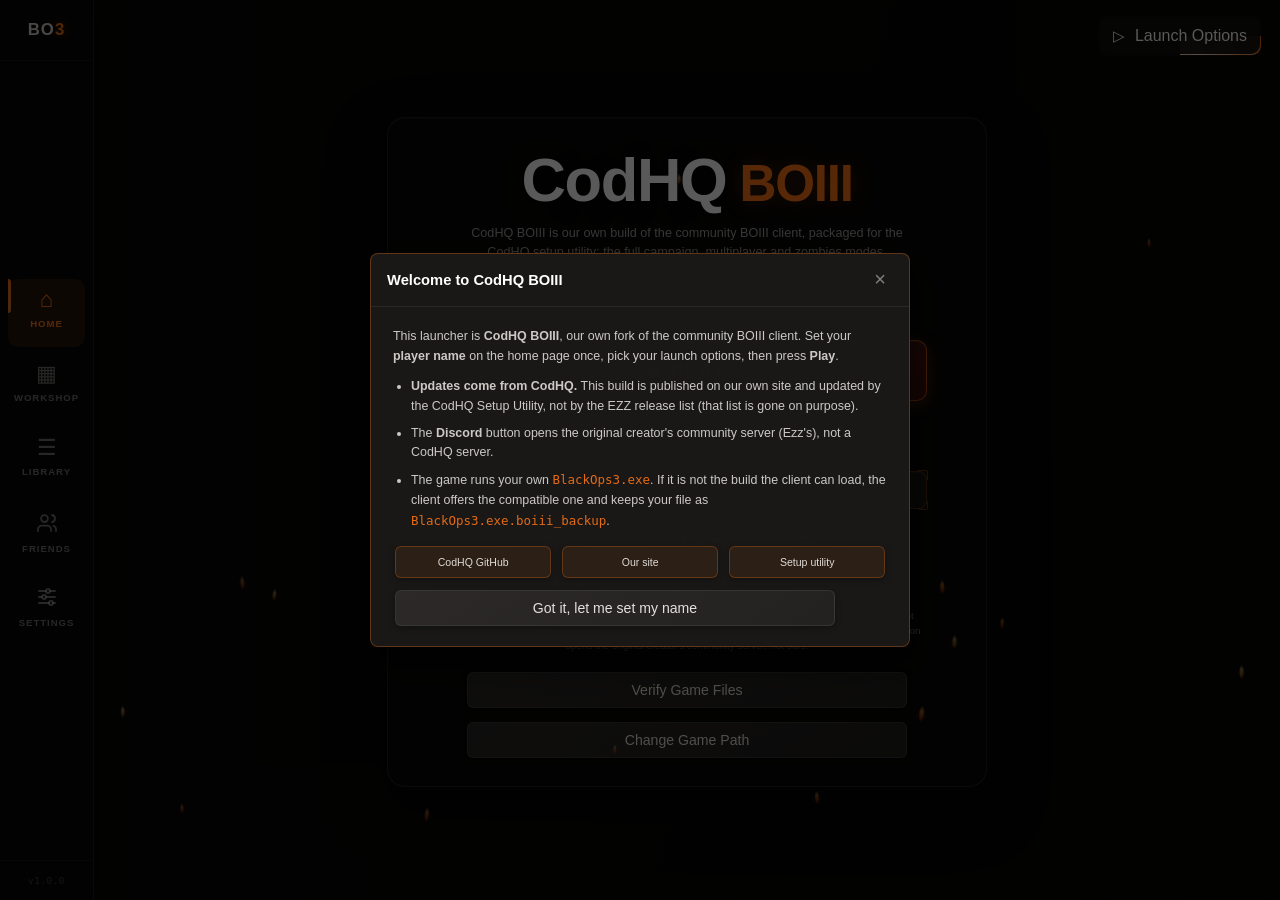
==== commit 76ca944d: "Rebrand the launcher as CodHQ BOIII The launcher window, its console titles, the exe properties and " ====
--- a/data/launcher/main.html
+++ b/data/launcher/main.html
@@ -250,20 +250,22 @@
           </div>
           <div class="home-panel">
             <h1>
-              <span class="title-white title-big">E</span
-              ><span class="title-white">ZZ</span>
+              <span class="title-white title-big">CodHQ</span>
               <span class="title-gap"></span>
               <span class="title-orange">BOIII</span>
             </h1>
             <p class="description">
-              Call of Duty: Black Ops 3 enhanced with our modifications.
-              Experience the full campaign, multiplayer, and zombies modes with
-              improved stability and additional features.
+              CodHQ BOIII is our own build of the community BOIII client,
+              packaged for the CodHQ setup utility: the full campaign,
+              multiplayer and zombies modes, workshop mods, and updates from our
+              own site.
             </p>
             <div class="home-badges" aria-label="Launcher features">
+              <span>CodHQ build</span>
+              <span>Fork of BOIII</span>
+              <span>GPL-3.0</span>
               <span>Auto updates</span>
               <span>Workshop ready</span>
-              <span>Community client</span>
             </div>
             <div class="main-content">
               <div class="play-section">
@@ -271,27 +273,10 @@
                   &#9654; PLAY
                 </button>
                 <div class="version-selector-wrap">
-                  <span class="version-selector-label">Version:</span>
-                  <div class="version-selector-container" id="versionDropdown">
-                    <button
-                      type="button"
-                      class="version-selector-display"
-                      id="verDropDisplay"
-                    >
-                      <span class="version-selector-text" id="verDropText"
-                        >Latest (Auto-update)</span
-                      >
-                      <span class="version-selector-arrow">&#9660;</span>
-                    </button>
-                    <div class="version-selector-options" id="versionOptions">
-                      <div
-                        class="version-selector-option selected"
-                        data-value="latest"
-                      >
-                        Latest (Auto-update)
-                      </div>
-                    </div>
-                  </div>
+                  <span class="version-selector-label">Updates:</span>
+                  <span class="codhq-channel"
+                    >CodHQ (auto-update from our site)</span
+                  >
                 </div>
               </div>
               <div class="player-section">
@@ -318,20 +303,69 @@
                   onclick="
                     window.getExternal().openUrl('https://discord.gg/ezz')
                   "
+                  title="The original BOIII community server (Ezz's), not CodHQ's"
                 >
-                  Discord
+                  EZZ Discord
                 </button>
                 <button
                   type="button"
                   class="btn btn-forum"
                   onclick="window.getExternal().openUrl('https://ezz.lol')"
+                  title="The original BOIII site (Ezz's), not CodHQ's"
                 >
-                  Forum
+                  EZZ Forum
                 </button>
                 <button type="button" class="btn" id="manageInstallBtn">
                   Manage
                 </button>
               </div>
+              <div class="codhq-links" aria-label="CodHQ links">
+                <button
+                  type="button"
+                  class="btn btn-codhq"
+                  title="Our fork's source and releases"
+                  onclick="
+                    window
+                      .getExternal()
+                      .openUrl('https://github.com/LarkTheStar/codhq-boiii')
+                  "
+                >
+                  CodHQ GitHub
+                </button>
+                <button
+                  type="button"
+                  class="btn btn-codhq"
+                  title="Where this build and its updates come from"
+                  onclick="
+                    window
+                      .getExternal()
+                      .openUrl('https://larkthestar.github.io/codhq-boiii/')
+                  "
+                >
+                  Our site
+                </button>
+                <button
+                  type="button"
+                  class="btn btn-codhq"
+                  title="The CodHQ setup utility that installs and updates this client"
+                  onclick="
+                    window
+                      .getExternal()
+                      .openUrl(
+                        'https://github.com/LarkTheStar/fix-installer/releases'
+                      )
+                  "
+                >
+                  Setup utility
+                </button>
+              </div>
+              <p class="codhq-note">
+                Updates and repairs are handled by the CodHQ Setup Utility.
+                CodHQ BOIII is our fork of the BOIII client (originally by
+                momo5502 and X Labs, continued by AlterWare and Ezz) under
+                GPL-3.0. The Discord button opens the original creator's
+                community server, not ours.
+              </p>
               <div class="main-lower-group">
                 <button type="button" class="btn btn-full" id="verifyBtn">
                   Verify Game Files
@@ -1024,13 +1058,17 @@
                 <div class="settings-section">
                   <div class="settings-section-title">About</div>
                   <div class="settings-about">
-                    <div class="settings-about-name">EZZ BOIII</div>
+                    <div class="settings-about-name">CodHQ BOIII</div>
                     <div class="settings-about-ver" id="settingsVersion">
                       v1.0.0
                     </div>
                     <div class="settings-about-desc">
-                      Call of Duty: Black Ops 3 enhanced client. Custom
-                      launcher, workshop support, and community features.
+                      CodHQ BOIII, our own build of the community BOIII client,
+                      packaged and updated by the CodHQ setup utility. A fork of
+                      BOIII by momo5502, X Labs, AlterWare and Ezz
+                      (Ezz-lol/boiii-free), under GPL-3.0. Not affiliated with
+                      them, Activision or Steam. The Discord link is the
+                      original creator's community server, not ours.
                     </div>
                   </div>
                 </div>
@@ -3383,7 +3421,30 @@
         </div>
         <div class="popup-content">
           <div class="credits-section">
-            <div class="credits-label">Maintainers</div>
+            <div class="credits-label">CodHQ BOIII</div>
+            <p class="credits-text">
+              CodHQ BOIII is our fork of the community BOIII client, built from
+              LarkTheStar/codhq-boiii and published on our own site. The people
+              below maintain BOIII upstream, not this fork. Original work by
+              momo5502 and X Labs, continued by AlterWare and Ezz
+              (Ezz-lol/boiii-free), under GPL-3.0. The Discord server in this
+              launcher is the original creator's, not CodHQ's.
+            </p>
+            <button
+              type="button"
+              class="btn btn-full"
+              onclick="
+                window
+                  .getExternal()
+                  .openUrl('https://github.com/LarkTheStar/codhq-boiii')
+              "
+            >
+              CodHQ BOIII on GitHub
+            </button>
+          </div>
+          <div class="credits-divider"></div>
+          <div class="credits-section">
+            <div class="credits-label">BOIII upstream maintainers</div>
             <div class="maintainers-list">
               <div
                 class="maintainer-card"
@@ -3446,6 +3507,82 @@
       </div>
     </div>
 
+    <div class="popup-backdrop" id="codhqWelcome">
+      <div class="popup codhq-welcome-popup">
+        <div class="popup-header">
+          <h3>Welcome to CodHQ BOIII</h3>
+          <button type="button" class="popup-close" id="codhqWelcomeClose">
+            &times;
+          </button>
+        </div>
+        <div class="popup-content codhq-welcome">
+          <p>
+            This launcher is <strong>CodHQ BOIII</strong>, our own fork of the
+            community BOIII client. Set your <strong>player name</strong> on the
+            home page once, pick your launch options, then press
+            <strong>Play</strong>.
+          </p>
+          <ul>
+            <li>
+              <strong>Updates come from CodHQ.</strong> This build is published
+              on our own site and updated by the CodHQ Setup Utility, not by the
+              EZZ release list (that list is gone on purpose).
+            </li>
+            <li>
+              The <strong>Discord</strong> button opens the original creator's
+              community server (Ezz's), not a CodHQ server.
+            </li>
+            <li>
+              The game runs your own <code>BlackOps3.exe</code>. If it is not
+              the build the client can load, the client offers the compatible
+              one and keeps your file as
+              <code>BlackOps3.exe.boiii_backup</code>.
+            </li>
+          </ul>
+          <div class="codhq-welcome-links">
+            <button
+              type="button"
+              class="btn btn-codhq"
+              onclick="
+                window
+                  .getExternal()
+                  .openUrl('https://github.com/LarkTheStar/codhq-boiii')
+              "
+            >
+              CodHQ GitHub
+            </button>
+            <button
+              type="button"
+              class="btn btn-codhq"
+              onclick="
+                window
+                  .getExternal()
+                  .openUrl('https://larkthestar.github.io/codhq-boiii/')
+              "
+            >
+              Our site
+            </button>
+            <button
+              type="button"
+              class="btn btn-codhq"
+              onclick="
+                window
+                  .getExternal()
+                  .openUrl(
+                    'https://github.com/LarkTheStar/fix-installer/releases'
+                  )
+              "
+            >
+              Setup utility
+            </button>
+          </div>
+          <button type="button" class="btn btn-full" id="codhqWelcomeGo">
+            Got it, let me set my name
+          </button>
+        </div>
+      </div>
+    </div>
+
     <script src="main.js"></script>
   </body>
 </html>
--- a/data/launcher/main.css
+++ b/data/launcher/main.css
@@ -0,0 +1,3682 @@
+* {
+  box-sizing: border-box;
+  margin: 0;
+  padding: 0;
+  scrollbar-width: thin;
+  scrollbar-color: rgba(249, 115, 22, 0.4) transparent;
+}
+
+/* Themed scrollbar for WebKit browsers */
+*::-webkit-scrollbar {
+  width: 6px;
+  height: 6px;
+}
+
+*::-webkit-scrollbar-track {
+  background: transparent;
+}
+
+*::-webkit-scrollbar-thumb {
+  background: rgba(249, 115, 22, 0.35);
+  border-radius: 3px;
+}
+
+*::-webkit-scrollbar-thumb:hover {
+  background: rgba(249, 115, 22, 0.55);
+}
+
+*::-webkit-scrollbar-corner {
+  background: transparent;
+}
+
+.nav-sidebar,
+.nav-btn,
+.btn,
+.btn-play-large,
+.launch-option-card,
+.popup-backdrop,
+.popup-header,
+.popup-close,
+.page,
+.mod-card,
+.progress-footer,
+.nav-version,
+.workshop-item-card,
+.verify-mode-btn {
+  -ms-user-select: none;
+  -webkit-user-select: none;
+  user-select: none;
+}
+
+input[type="text"],
+textarea {
+  -ms-user-select: text !important;
+  -webkit-user-select: text !important;
+  -moz-user-select: text !important;
+  user-select: text !important;
+  cursor: text !important;
+  -webkit-touch-callout: default;
+}
+
+html,
+body {
+  font-family: "Segoe UI", "Liberation Sans", "DejaVu Sans", "Segoe UI Symbol", "Segoe UI Emoji", Tahoma, Arial, sans-serif;
+  height: 100%;
+  min-height: 100vh;
+  display: flex;
+  flex-direction: column;
+  overflow: hidden;
+  cursor: default;
+  background-color: #0a0a0a;
+  background-image: url('bigboiii.jpg');
+  background-position: 50% 50%;
+  background-size: cover;
+  background-repeat: no-repeat;
+  opacity: 0;
+  animation: fadeIn 0.5s ease-in forwards;
+}
+
+@keyframes fadeIn {
+  to {
+    opacity: 1;
+  }
+}
+
+@keyframes titleGlow {
+  0%, 100% {
+    text-shadow:
+      0 0 10px rgba(249, 115, 22, 0.8),
+      0 0 20px rgba(249, 115, 22, 0.5),
+      0 0 30px rgba(249, 115, 22, 0.3),
+      0 0 40px rgba(251, 146, 60, 0.2),
+      0 2px 4px rgba(0, 0, 0, 0.9);
+    transform: translateY(0);
+  }
+  50% {
+    text-shadow:
+      0 0 15px rgba(249, 115, 22, 1),
+      0 0 30px rgba(249, 115, 22, 0.7),
+      0 0 45px rgba(249, 115, 22, 0.5),
+      0 0 60px rgba(251, 146, 60, 0.3),
+      0 0 80px rgba(251, 146, 60, 0.1),
+      0 2px 4px rgba(0, 0, 0, 0.9);
+    transform: translateY(-1px);
+  }
+}
+
+@keyframes logoGlow {
+  0%, 100% {
+    text-shadow:
+      0 0 8px rgba(249, 115, 22, 0.6),
+      0 0 16px rgba(249, 115, 22, 0.3);
+  }
+  50% {
+    text-shadow:
+      0 0 12px rgba(249, 115, 22, 0.9),
+      0 0 24px rgba(249, 115, 22, 0.5),
+      0 0 36px rgba(251, 146, 60, 0.2);
+  }
+}
+
+.main-container {
+  display: flex;
+  flex: 1;
+  overflow: hidden;
+  position: relative;
+  z-index: 1;
+}
+
+#emberCanvas {
+  position: absolute;
+  inset: 0;
+  width: 100%;
+  height: 100%;
+  pointer-events: none;
+  z-index: 3;
+  opacity: .78;
+}
+
+body.reduced-motion #emberCanvas { display: none; }
+
+.main-container::before {
+  content: "";
+  position: absolute;
+  top: 0;
+  left: 0;
+  right: 0;
+  bottom: 0;
+  background: linear-gradient(160deg, rgba(0, 0, 0, 0.35) 0%, rgba(0, 0, 0, 0.55) 40%, rgba(0, 0, 0, 0.78) 100%);
+  pointer-events: none;
+  z-index: 0;
+}
+
+.nav-sidebar {
+  width: 88px;
+  background: rgba(10, 9, 8, 0.92);
+  backdrop-filter: blur(20px);
+  -webkit-backdrop-filter: blur(20px);
+  border-right: 1px solid rgba(249, 115, 22, 0.1);
+  display: flex;
+  flex-direction: column;
+  z-index: 50;
+  box-shadow: 2px 0 32px rgba(0, 0, 0, 0.6);
+  flex-shrink: 0;
+}
+
+.nav-logo {
+  padding: 22px 0;
+  display: flex;
+  align-items: center;
+  justify-content: center;
+  border-bottom: 1px solid rgba(249, 115, 22, 0.08);
+  cursor: pointer;
+  transition: transform 0.2s ease;
+}
+
+.nav-logo:hover {
+  transform: scale(1.08);
+}
+
+.nav-logo-text {
+  font-size: 1.05rem;
+  font-weight: 800;
+  color: rgba(244, 240, 235, 0.85);
+  letter-spacing: 0.06em;
+  font-family: "Segoe UI Black", "Segoe UI Bold", "Segoe UI", "Liberation Sans", "DejaVu Sans", Tahoma, Arial, sans-serif;
+}
+
+.nav-logo-text em {
+  color: rgba(249, 115, 22, 0.95);
+  font-style: normal;
+  animation: logoGlow 2.5s ease-in-out infinite;
+  will-change: text-shadow;
+}
+
+.nav-items {
+  flex: 1;
+  display: flex;
+  flex-direction: column;
+  justify-content: center;
+  padding: 12px 0;
+  gap: 2px;
+}
+
+.nav-btn {
+  width: 100%;
+  padding: 14px 6px;
+  display: flex;
+  flex-direction: column;
+  align-items: center;
+  gap: 16px;
+  cursor: pointer;
+  border: none;
+  background: transparent;
+  color: rgba(180, 175, 170, 0.45);
+  font-size: inherit;
+  transition: color 0.25s ease, background 0.25s ease, transform 0.2s ease;
+  position: relative;
+  will-change: transform;
+}
+
+.nav-btn::before {
+  content: '';
+  position: absolute;
+  left: 0;
+  top: 50%;
+  transform: translateY(-50%) scaleY(0);
+  width: 3px;
+  height: 50%;
+  background: linear-gradient(180deg, rgba(249, 115, 22, 0.95), rgba(251, 146, 60, 0.8));
+  transition: transform 0.3s cubic-bezier(0.4, 0, 0.2, 1), box-shadow 0.3s ease;
+  border-radius: 0 3px 3px 0;
+  box-shadow: 0 0 8px rgba(249, 115, 22, 0);
+  transform-origin: center;
+  will-change: transform, box-shadow;
+}
+
+.nav-btn:hover {
+  color: rgba(249, 115, 22, 0.85);
+  background: rgba(249, 115, 22, 0.04);
+}
+
+.nav-btn.active {
+  color: rgba(249, 115, 22, 1);
+  background: rgba(249, 115, 22, 0.06);
+}
+
+.nav-btn.active::before {
+  transform: translateY(-50%) scaleY(1);
+  box-shadow: 0 0 12px rgba(249, 115, 22, 0.4);
+}
+
+.nav-icon {
+  font-size: 1.3rem;
+  line-height: 1.5;
+  filter: drop-shadow(0 0 0px transparent);
+  transition: filter 0.3s ease, opacity 0.3s ease;
+  will-change: filter;
+}
+
+.nav-btn.active .nav-icon {
+  filter: drop-shadow(0 0 6px rgba(249, 115, 22, 0.35));
+}
+
+.nav-label {
+  font-size: 0.6rem;
+  text-transform: uppercase;
+  letter-spacing: 0.1em;
+  font-weight: 600;
+  line-height: 1;
+}
+
+.nav-footer {
+  padding: 14px 0;
+  display: flex;
+  align-items: center;
+  justify-content: center;
+  border-top: 1px solid rgba(249, 115, 22, 0.08);
+}
+
+.nav-version {
+  font-size: 0.58rem;
+  color: rgba(200, 196, 192, 0.28);
+  font-family: Consolas, monospace;
+  letter-spacing: 0.06em;
+}
+
+.content-area {
+  flex: 1;
+  display: flex;
+  flex-direction: column;
+  overflow: hidden;
+  position: relative;
+  z-index: 1;
+}
+
+.page {
+  display: none;
+}
+
+.page.active {
+  display: flex;
+  flex-direction: column;
+  flex: 1;
+  min-height: 0;
+  overflow: hidden;
+  padding: 0;
+}
+
+/* Inner scroll wrapper for non-home pages */
+.page-scroll-inner {
+  flex: 1;
+  min-height: 0;
+  overflow: hidden;
+  padding: 20px 32px 28px 40px;
+  display: flex;
+  flex-direction: column;
+}
+
+/* Settings page needs full scroll since it has no inner scroll container */
+#settingsPage .page-scroll-inner {
+  overflow-y: auto;
+  overflow-x: hidden;
+  min-width: 0;
+  width: 100%;
+}
+
+#mainPage.active {
+  align-items: center;
+  justify-content: center;
+  overflow: hidden;
+  position: relative;
+}
+
+h1 {
+  font-size: 4rem;
+  font-weight: 700;
+  letter-spacing: 0.04em;
+  margin-bottom: 10px;
+  animation: titleGlow 4s ease-in-out infinite;
+  will-change: text-shadow, transform;
+}
+
+.title-big {
+  font-size: 1.2em;
+}
+
+.title-white {
+  color: #fff;
+}
+
+.title-orange {
+  color: #f97316;
+}
+
+.description {
+  text-align: center;
+  color: rgba(244, 240, 235, 0.8);
+  font-size: 0.88rem;
+  line-height: 1.6;
+  max-width: 480px;
+  margin-bottom: 28px;
+  text-shadow: 0 1px 6px rgba(0, 0, 0, 0.6);
+}
+
+.main-content {
+  display: flex;
+  flex-direction: column;
+  align-items: center;
+  width: 100%;
+  max-width: 440px;
+}
+
+.main-content>*+* {
+  margin-top: 16px;
+}
+
+.play-section {
+  display: flex;
+  flex-direction: column;
+  width: 100%;
+  align-items: center;
+}
+
+.version-selector-wrap {
+  margin-top: 12px;
+  display: flex;
+  justify-content: center;
+  align-items: center;
+  gap: 10px;
+}
+
+.version-selector-label {
+  color: rgba(249, 115, 22, 0.65);
+  font-size: 0.68rem;
+  font-weight: 700;
+  text-transform: uppercase;
+  letter-spacing: 0.12em;
+}
+
+.version-selector-container {
+  position: relative;
+  display: inline-block;
+  user-select: none;
+}
+
+.version-selector-display {
+  background: linear-gradient(145deg, rgba(30, 28, 27, 0.85), rgba(22, 21, 20, 0.85));
+  color: rgba(244, 240, 235, 0.88);
+  border: 1px solid rgba(249, 115, 22, 0.28);
+  border-radius: 6px;
+  padding: 6px 28px 6px 12px;
+  font-size: 0.78rem;
+  font-family: inherit;
+  font-weight: 500;
+  cursor: pointer;
+  transition: all 0.22s ease;
+  box-shadow: 0 2px 6px rgba(0, 0, 0, 0.3);
+  letter-spacing: 0.02em;
+  white-space: nowrap;
+  min-width: 140px;
+  text-align: left;
+  outline: none;
+  display: inline-block;
+  position: relative;
+  width: 100%;
+}
+
+.version-selector-display:hover {
+  border-color: rgba(249, 115, 22, 0.5);
+  background: linear-gradient(145deg, rgba(38, 36, 35, 0.9), rgba(28, 26, 25, 0.9));
+  box-shadow: 0 4px 12px rgba(0, 0, 0, 0.4);
+}
+
+.version-selector-arrow {
+  position: absolute;
+  right: 10px;
+  top: 50%;
+  margin-top: -6px;
+  font-size: 8px;
+  color: rgba(249, 115, 22, 0.6);
+  pointer-events: none;
+  transition: color 0.22s ease;
+}
+
+.version-selector-display:hover .version-selector-arrow {
+  color: rgba(249, 115, 22, 0.9);
+}
+
+.version-selector-options {
+  display: none;
+  position: absolute;
+  top: 100%;
+  left: 0;
+  right: 0;
+  margin-top: 2px;
+  background: linear-gradient(145deg, rgba(26, 24, 22, 0.97), rgba(18, 17, 16, 0.97));
+  border: 1px solid rgba(249, 115, 22, 0.28);
+  border-radius: 6px;
+  box-shadow: 0 8px 24px rgba(0, 0, 0, 0.5);
+  z-index: 1000;
+  max-height: 200px;
+  overflow-y: auto;
+}
+
+.version-selector-container.open .version-selector-options {
+  display: block;
+}
+
+.version-selector-container.open .version-selector-display {
+  border-color: rgba(249, 115, 22, 0.65);
+  box-shadow: 0 0 10px rgba(249, 115, 22, 0.15), 0 2px 6px rgba(0, 0, 0, 0.3);
+}
+
+.version-selector-option {
+  padding: 6px 12px;
+  font-size: 0.78rem;
+  color: rgba(244, 240, 235, 0.78);
+  cursor: pointer;
+  transition: background 0.15s ease, color 0.15s ease;
+  white-space: nowrap;
+}
+
+.version-selector-option:hover {
+  background: rgba(249, 115, 22, 0.18);
+  color: #fff;
+}
+
+.version-selector-option.selected {
+  color: rgba(249, 115, 22, 0.95);
+  font-weight: 600;
+}
+
+.btn-play-large {
+  display: inline-flex;
+  align-items: center;
+  justify-content: center;
+  border: 1px solid rgba(249, 115, 22, 0.6);
+  color: #fff;
+  cursor: pointer;
+  background: linear-gradient(145deg, rgba(249, 115, 22, 0.35), rgba(220, 38, 38, 0.25));
+  padding: 18px 60px;
+  border-radius: 10px;
+  font-size: 1.2rem;
+  font-weight: 700;
+  font-family: inherit;
+  transition: transform 0.3s cubic-bezier(0.4, 0, 0.2, 1), background 0.3s ease, border-color 0.3s ease, box-shadow 0.3s ease;
+  box-shadow: 0 4px 16px rgba(249, 115, 22, 0.25), inset 0 1px 0 rgba(255, 255, 255, 0.08);
+  position: relative;
+  overflow: hidden;
+  letter-spacing: 0.06em;
+  width: 100%;
+  text-shadow: 0 1px 4px rgba(0, 0, 0, 0.4);
+  will-change: transform;
+  backface-visibility: hidden;
+}
+
+.btn-play-large::before {
+  content: "";
+  position: absolute;
+  top: 0;
+  left: -100%;
+  width: 100%;
+  height: 100%;
+  background: linear-gradient(90deg, transparent, rgba(255, 255, 255, 0.15), transparent);
+  transition: left 0.5s;
+  pointer-events: none;
+}
+
+.btn-play-large:hover::before {
+  left: 100%;
+}
+
+.btn-play-large:hover {
+  background: linear-gradient(145deg, rgba(249, 115, 22, 0.5), rgba(220, 38, 38, 0.35));
+  border-color: rgba(249, 115, 22, 0.85);
+  transform: translateY(-2px);
+  box-shadow: 0 8px 28px rgba(249, 115, 22, 0.35), 0 0 40px rgba(249, 115, 22, 0.12), inset 0 1px 0 rgba(255, 255, 255, 0.1);
+}
+
+.btn-play-large:active {
+  transform: translateY(0);
+}
+
+.btn-play-large:disabled {
+  opacity: 0.6;
+  cursor: not-allowed;
+  transform: none;
+}
+
+.player-section {
+  width: 100%;
+}
+
+.player-label {
+  font-size: 0.68rem;
+  font-weight: 600;
+  letter-spacing: 0.15em;
+  text-transform: uppercase;
+  color: rgba(249, 115, 22, 0.6);
+  margin-bottom: 8px;
+  text-align: center;
+}
+
+.input-wrap {
+  position: relative;
+  width: 100%;
+}
+
+.input-wrap::before,
+.input-wrap::after {
+  content: "";
+  position: absolute;
+  width: 9px;
+  height: 9px;
+  border-color: rgba(249, 115, 22, 0.4);
+  border-style: solid;
+  pointer-events: none;
+  z-index: 1;
+}
+
+.input-wrap::before {
+  top: -1px;
+  left: -1px;
+  border-width: 1.5px 0 0 1.5px;
+  border-radius: 3px 0 0 0;
+}
+
+.input-wrap::after {
+  top: -1px;
+  right: -1px;
+  border-width: 1.5px 1.5px 0 0;
+  border-radius: 0 3px 0 0;
+}
+
+.corner-bl {
+  position: absolute;
+  bottom: -1px;
+  left: -1px;
+  width: 9px;
+  height: 9px;
+  border-color: rgba(249, 115, 22, 0.4);
+  border-style: solid;
+  border-width: 0 0 1.5px 1.5px;
+  border-radius: 0 0 0 3px;
+  pointer-events: none;
+  z-index: 1;
+}
+
+.corner-br {
+  position: absolute;
+  bottom: -1px;
+  right: -1px;
+  width: 9px;
+  height: 9px;
+  border-color: rgba(249, 115, 22, 0.4);
+  border-style: solid;
+  border-width: 0 1.5px 1.5px 0;
+  border-radius: 0 0 3px 0;
+  pointer-events: none;
+  z-index: 1;
+}
+
+.player-input {
+  width: 100%;
+  background: linear-gradient(145deg, rgba(30, 28, 27, 0.85), rgba(22, 21, 20, 0.85));
+  border: 1px solid rgba(249, 115, 22, 0.28);
+  border-radius: 8px;
+  color: rgba(244, 240, 235, 0.92);
+  font-size: 0.9rem;
+  padding: 10px 16px;
+  text-align: center;
+  outline: none;
+  transition: border-color 0.25s ease, box-shadow 0.25s ease;
+  box-shadow: 0 2px 6px rgba(0, 0, 0, 0.35), inset 0 1px 0 rgba(255, 255, 255, 0.06);
+  font-weight: 500;
+  letter-spacing: 0.06em;
+  cursor: text !important;
+  -ms-user-select: text !important;
+  -webkit-user-select: text !important;
+  -moz-user-select: text !important;
+  user-select: text !important;
+}
+
+.player-input::placeholder {
+  color: rgba(200, 195, 190, 0.32);
+  font-weight: 400;
+}
+
+.player-input:focus {
+  border-color: rgba(249, 115, 22, 0.55);
+  box-shadow: 0 0 10px rgba(249, 115, 22, 0.22), 0 2px 6px rgba(0, 0, 0, 0.35), inset 0 1px 0 rgba(255, 255, 255, 0.06);
+}
+
+.action-buttons {
+  display: flex;
+  width: 100%;
+  flex-wrap: wrap;
+  justify-content: center;
+  gap: 20px;
+}
+
+.action-buttons .btn {
+  width: 120px;
+  padding: 10px 8px;
+  font-size: 0.82rem;
+}
+
+.btn-full {
+  width: 100%;
+  max-width: 440px;
+  padding: 10px 8px;
+  font-size: 0.82rem;
+}
+
+.path-display {
+  text-align: center;
+  font-size: 0.7rem;
+  color: rgba(255, 255, 255, 0.32);
+  max-width: 440px;
+  overflow: hidden;
+  text-overflow: ellipsis;
+  white-space: nowrap;
+}
+
+.btn {
+  display: inline-flex;
+  align-items: center;
+  justify-content: center;
+  border: 1px solid rgba(68, 65, 63, 0.6);
+  color: rgba(244, 240, 235, 0.92);
+  cursor: pointer;
+  background: linear-gradient(145deg, rgba(48, 45, 44, 0.85), rgba(38, 36, 35, 0.85));
+  padding: 9px 16px;
+  margin: 0 3px;
+  border-radius: 6px;
+  font-size: 0.88rem;
+  font-weight: 500;
+  font-family: inherit;
+  transition: transform 0.22s ease, background 0.22s ease, border-color 0.22s ease, box-shadow 0.22s ease;
+  box-shadow: 0 2px 6px rgba(0, 0, 0, 0.3);
+  position: relative;
+  overflow: hidden;
+  white-space: nowrap;
+  will-change: transform;
+  backface-visibility: hidden;
+}
+
+.btn::before {
+  content: "";
+  position: absolute;
+  top: 0;
+  left: -100%;
+  width: 100%;
+  height: 100%;
+  background: linear-gradient(90deg, transparent, rgba(255, 255, 255, 0.08), transparent);
+  transition: left 0.5s;
+  pointer-events: none;
+}
+
+.btn:hover::before {
+  left: 100%;
+}
+
+.btn:hover {
+  background: linear-gradient(145deg, rgba(58, 55, 54, 0.9), rgba(48, 45, 44, 0.9));
+  border-color: rgba(80, 77, 75, 0.8);
+  transform: translateY(-1px);
+  box-shadow: 0 5px 12px rgba(0, 0, 0, 0.4);
+}
+
+.btn:active {
+  transform: translateY(0);
+}
+
+.btn:disabled {
+  opacity: 0.55;
+  cursor: not-allowed;
+  transform: none;
+}
+
+.btn-primary {
+  background: linear-gradient(145deg, rgba(249, 115, 22, 0.28), rgba(220, 38, 38, 0.2));
+  border-color: rgba(249, 115, 22, 0.55);
+  color: #fff;
+  font-weight: 600;
+}
+
+.btn-primary:hover {
+  background: linear-gradient(145deg, rgba(249, 115, 22, 0.42), rgba(220, 38, 38, 0.32));
+  border-color: rgba(249, 115, 22, 0.8);
+  box-shadow: 0 5px 14px rgba(249, 115, 22, 0.28);
+}
+
+.btn-danger {
+  background: linear-gradient(145deg, rgba(220, 38, 38, 0.25), rgba(185, 28, 28, 0.2));
+  border-color: rgba(220, 38, 38, 0.55);
+  color: #fff;
+  font-weight: 600;
+}
+
+.btn-danger:hover {
+  background: linear-gradient(145deg, rgba(220, 38, 38, 0.4), rgba(185, 28, 28, 0.32));
+  border-color: rgba(220, 38, 38, 0.8);
+  box-shadow: 0 5px 14px rgba(220, 38, 38, 0.28);
+}
+
+.btn-discord {
+  background: linear-gradient(145deg, rgba(88, 101, 242, 0.25), rgba(67, 81, 232, 0.18));
+  border-color: rgba(88, 101, 242, 0.5);
+}
+
+.btn-discord:hover {
+  background: linear-gradient(145deg, rgba(88, 101, 242, 0.38), rgba(67, 81, 232, 0.28));
+  border-color: rgba(88, 101, 242, 0.72);
+  box-shadow: 0 5px 14px rgba(88, 101, 242, 0.28);
+}
+
+.btn-forum {
+  background: linear-gradient(145deg, rgba(139, 92, 246, 0.25), rgba(124, 58, 237, 0.18));
+  border-color: rgba(139, 92, 246, 0.5);
+}
+
+.btn-forum:hover {
+  background: linear-gradient(145deg, rgba(139, 92, 246, 0.38), rgba(124, 58, 237, 0.28));
+  border-color: rgba(139, 92, 246, 0.72);
+  box-shadow: 0 5px 14px rgba(139, 92, 246, 0.28);
+}
+
+.btn-steam {
+  background: linear-gradient(145deg, rgba(30, 80, 150, 0.4), rgba(20, 60, 120, 0.3));
+  border-color: rgba(66, 133, 244, 0.55);
+}
+
+.btn-steam:hover {
+  background: linear-gradient(145deg, rgba(30, 80, 150, 0.55), rgba(20, 60, 120, 0.45));
+  border-color: rgba(66, 133, 244, 0.75);
+}
+
+.btn-remove {
+  background: linear-gradient(145deg, rgba(220, 38, 38, 0.22), rgba(180, 20, 20, 0.16));
+  border-color: rgba(220, 38, 38, 0.45);
+}
+
+.btn-remove:hover {
+  background: linear-gradient(145deg, rgba(220, 38, 38, 0.38), rgba(180, 20, 20, 0.28));
+  border-color: rgba(220, 38, 38, 0.7);
+}
+
+.btn-icon-sm {
+  min-width: 34px;
+  padding: 7px 4px;
+}
+
+.page-header {
+  margin-bottom: 14px;
+  flex-shrink: 0;
+}
+
+.page-title {
+  font-size: 1.5rem;
+  color: #fff;
+  font-weight: 700;
+  margin-bottom: 5px;
+  text-shadow: 0 2px 8px rgba(0, 0, 0, 0.7);
+}
+
+.page-sub {
+  font-size: 0.8rem;
+  color: rgba(200, 196, 192, 0.72);
+  max-width: 560px;
+}
+
+.quick-download-card {
+  background: rgba(0, 0, 0, 0.28);
+  backdrop-filter: blur(12px);
+  -webkit-backdrop-filter: blur(12px);
+  border: 1px solid rgba(68, 65, 63, 0.25);
+  border-radius: 10px;
+  padding: 14px 16px;
+  margin-bottom: 14px;
+  flex-shrink: 0;
+  transition: border-color 0.3s ease;
+}
+
+.quick-download-card:hover {
+  border-color: rgba(249, 115, 22, 0.2);
+}
+
+.qd-label {
+  font-size: 0.7rem;
+  font-weight: 700;
+  color: rgba(249, 115, 22, 0.8);
+  text-transform: uppercase;
+  letter-spacing: 0.12em;
+  margin-bottom: 4px;
+}
+
+.qd-sub {
+  font-size: 0.78rem;
+  color: rgba(200, 196, 192, 0.65);
+  margin-bottom: 12px;
+}
+
+.workshop-input-row {
+  display: flex;
+  gap: 18px;
+  align-items: center;
+}
+
+.workshop-input-row input {
+  flex: 1;
+  max-width: 70%;
+  background: rgba(20, 18, 17, 0.9);
+  border: 1px solid rgba(249, 115, 22, 0.28);
+  border-radius: 6px;
+  color: #fff;
+  padding: 10px 14px;
+  font-size: 0.9rem;
+  outline: none;
+  cursor: text !important;
+  -ms-user-select: text !important;
+  -webkit-user-select: text !important;
+  -moz-user-select: text !important;
+  user-select: text !important;
+}
+
+.workshop-input-row input::placeholder {
+  color: rgba(200, 196, 192, 0.35);
+}
+
+.workshop-input-row input:focus {
+  border-color: rgba(249, 115, 22, 0.55);
+}
+
+.ws-status-msg {
+  color: rgba(249, 115, 22, 0.9);
+  font-weight: 600;
+  font-size: 0.85rem;
+  margin-bottom: 6px;
+  margin-top: 12px;
+}
+
+.ws-progress-bar-row {
+  display: flex;
+  align-items: center;
+  gap: 8px;
+}
+
+.ws-progress-track {
+  flex: 1;
+  height: 18px;
+  position: relative;
+  background: rgba(68, 65, 63, 0.5);
+  border-radius: 4px;
+  overflow: hidden;
+}
+
+.workshop-progress-fill {
+  height: 100%;
+  background: linear-gradient(90deg, rgba(249, 115, 22, 0.7), rgba(249, 115, 22, 0.95));
+  width: 0%;
+  transition: width 0.3s;
+  border-radius: 4px;
+}
+
+.workshop-progress-fill.indeterminate {
+  width: 30% !important;
+  animation: ws-marquee 2s cubic-bezier(0.4, 0, 0.2, 1) infinite;
+}
+
+@keyframes ws-marquee {
+  0% {
+    transform: translateX(-100%);
+  }
+
+  100% {
+    transform: translateX(433%);
+  }
+}
+
+.ws-pct-label {
+  position: absolute;
+  right: 7px;
+  top: 50%;
+  transform: translateY(-50%);
+  font-size: 0.72rem;
+  color: #fff;
+  font-weight: 600;
+  text-shadow: 0 1px 3px rgba(0, 0, 0, 0.8);
+}
+
+.ws-details {
+  font-size: 0.75rem;
+  color: rgba(200, 196, 192, 0.75);
+  margin-top: 5px;
+}
+
+.workshop-browse-container {
+  flex: 1;
+  min-height: 0;
+  display: flex;
+  flex-direction: column;
+}
+
+.workshop-browse-header {
+  display: flex;
+  justify-content: space-between;
+  align-items: center;
+  margin-bottom: 12px;
+  flex-wrap: wrap;
+  gap: 8px;
+  flex-shrink: 0;
+}
+
+.workshop-browse-title {
+  color: rgba(249, 115, 22, 0.85);
+  font-size: 0.78rem;
+  margin: 0;
+  text-transform: uppercase;
+  letter-spacing: 0.12em;
+  font-weight: 700;
+}
+
+.workshop-browse-controls {
+  display: flex;
+  flex-wrap: wrap;
+  align-items: center;
+  gap: 20px;
+}
+
+.workshop-search-input {
+  background: rgba(20, 18, 17, 0.9);
+  border: 1px solid rgba(249, 115, 22, 0.28);
+  border-radius: 6px;
+  color: #fff;
+  padding: 9px 12px;
+  font-size: 0.86rem;
+  outline: none;
+  transition: all 0.2s;
+  min-width: 180px;
+  margin: 4px;
+  cursor: text !important;
+  -ms-user-select: text !important;
+  -webkit-user-select: text !important;
+  -moz-user-select: text !important;
+  user-select: text !important;
+}
+
+.workshop-search-input::placeholder {
+  color: rgba(200, 196, 192, 0.35);
+}
+
+.workshop-search-input:focus {
+  border-color: rgba(249, 115, 22, 0.55);
+}
+
+.workshop-filter-wrap {
+  position: relative;
+  display: inline-block;
+}
+
+.workshop-filter-wrap::after {
+  content: "\25BC";
+  position: absolute;
+  right: 9px;
+  top: 50%;
+  margin-top: -6px;
+  font-size: 9px;
+  color: rgba(249, 115, 22, 0.7);
+  pointer-events: none;
+}
+
+.workshop-filter-select {
+  background: rgba(20, 18, 17, 0.9);
+  border: 1px solid rgba(249, 115, 22, 0.28);
+  border-radius: 6px;
+  color: #fff;
+  padding: 9px 28px 9px 11px;
+  font-size: 0.86rem;
+  outline: none;
+  cursor: pointer;
+  transition: all 0.2s;
+  -webkit-appearance: none;
+  -moz-appearance: none;
+  appearance: none;
+}
+
+.workshop-filter-select::-ms-expand {
+  display: none;
+}
+
+.workshop-filter-select:hover {
+  border-color: rgba(249, 115, 22, 0.5);
+}
+
+.workshop-filter-select:focus {
+  border-color: rgba(249, 115, 22, 0.6);
+}
+
+.workshop-filter-select option {
+  background: #1a1816;
+  color: #fff;
+}
+
+.workshop-browse-grid {
+  flex: 1;
+  min-height: 0;
+  display: flex;
+  flex-direction: column;
+  gap: 7px;
+  overflow-y: auto;
+  overflow-x: hidden;
+  padding: 10px;
+  background: rgba(0, 0, 0, 0.18);
+  backdrop-filter: blur(8px);
+  -webkit-backdrop-filter: blur(8px);
+  border: 1px solid rgba(68, 65, 63, 0.3);
+  border-radius: 10px;
+  position: relative;
+  scroll-behavior: smooth;
+}
+
+.workshop-browse-pagination {
+  display: flex;
+  justify-content: center;
+  align-items: center;
+  margin-top: 10px;
+  padding-bottom: 4px;
+  gap: 5px;
+  flex-wrap: wrap;
+  flex-shrink: 0;
+}
+
+.workshop-browse-pagination .btn {
+  min-width: 26px;
+  padding: 4px 7px;
+  font-size: 0.72rem;
+  border-radius: 4px;
+  line-height: 1.2;
+}
+
+.workshop-browse-pagination .btn.page-active {
+  background: rgba(249, 115, 22, 0.85);
+  color: #fff;
+  border-color: rgba(249, 115, 22, 0.9);
+  font-weight: 600;
+}
+
+.workshop-browse-pagination .page-ellipsis {
+  color: rgba(200, 196, 192, 0.35);
+  font-size: 0.72rem;
+  padding: 0 2px;
+  -ms-user-select: none;
+  -webkit-user-select: none;
+  user-select: none;
+}
+
+.workshop-browse-pagination span.page-info {
+  color: rgba(200, 196, 192, 0.35);
+  font-size: 0.7rem;
+  margin-left: 8px;
+}
+
+.workshop-item-card {
+  background: rgba(38, 36, 34, 0.75);
+  border: 1px solid rgba(68, 65, 63, 0.45);
+  border-radius: 7px;
+  overflow: hidden;
+  display: flex;
+  flex-direction: row;
+  transition: transform 0.18s ease, background 0.18s ease, border-color 0.18s ease, box-shadow 0.18s ease;
+  cursor: pointer;
+  min-height: 90px;
+  align-items: stretch;
+  flex-shrink: 0;
+  will-change: transform;
+  backface-visibility: hidden;
+}
+
+.workshop-item-card:hover {
+  background: rgba(48, 46, 44, 0.88);
+  border-color: rgba(249, 115, 22, 0.45);
+  transform: translateX(3px) translateY(-1px);
+  box-shadow: 0 4px 16px rgba(249, 115, 22, 0.2);
+}
+
+.workshop-item-image {
+  width: 120px;
+  background: rgba(20, 18, 17, 0.8);
+  overflow: hidden;
+  flex-shrink: 0;
+}
+
+.workshop-item-image img {
+  width: 100%;
+  height: 100%;
+  object-fit: cover;
+  display: block;
+}
+
+.workshop-item-image .no-image {
+  width: 100%;
+  height: 100%;
+  display: flex;
+  align-items: center;
+  justify-content: center;
+  color: rgba(200, 196, 192, 0.25);
+  font-size: 0.72rem;
+  text-transform: uppercase;
+  letter-spacing: 0.06em;
+}
+
+.workshop-item-content {
+  padding: 10px 14px;
+  display: flex;
+  flex-direction: row;
+  flex: 1;
+  align-items: center;
+  min-width: 0;
+  gap: 10px;
+}
+
+.workshop-item-title {
+  font-weight: 600;
+  color: #fff;
+  margin-bottom: 3px;
+  font-size: 0.92rem;
+  line-height: 1.3;
+  overflow: hidden;
+  text-overflow: ellipsis;
+  display: -webkit-box;
+  -webkit-line-clamp: 2;
+  line-clamp: 2;
+  -webkit-box-orient: vertical;
+}
+
+.workshop-item-button {
+  background: linear-gradient(145deg, rgba(249, 115, 22, 0.38), rgba(220, 90, 12, 0.28));
+  border: 1px solid rgba(249, 115, 22, 0.55);
+  border-radius: 5px;
+  color: #fff;
+  padding: 8px 14px;
+  font-size: 0.82rem;
+  cursor: pointer;
+  transition: all 0.18s;
+  font-weight: 600;
+  white-space: nowrap;
+}
+
+.workshop-item-button:hover {
+  background: linear-gradient(145deg, rgba(249, 115, 22, 0.58), rgba(220, 90, 12, 0.48));
+  border-color: rgba(249, 115, 22, 0.82);
+}
+
+.workshop-item-button:active {
+  transform: scale(0.98);
+}
+
+.workshop-item-button.installed {
+  background: rgba(34, 197, 94, 0.16);
+  border-color: rgba(34, 197, 94, 0.55);
+}
+
+.workshop-item-button.installed:hover {
+  background: rgba(34, 197, 94, 0.28);
+  border-color: rgba(34, 197, 94, 0.8);
+}
+
+.workshop-overlay {
+  display: none;
+  position: fixed;
+  top: 0;
+  left: 0;
+  right: 0;
+  bottom: 0;
+  background: rgba(0, 0, 0, 0.72);
+  z-index: 999;
+}
+
+.workshop-overlay.active {
+  display: block;
+}
+
+.workshop-modal {
+  display: none;
+  position: fixed;
+  top: 50%;
+  left: 50%;
+  transform: translate(-50%, -50%);
+  background: rgba(18, 16, 15, 0.97);
+  border: 1px solid rgba(249, 115, 22, 0.22);
+  border-radius: 12px;
+  z-index: 1000;
+  max-width: 880px;
+  width: 90%;
+  max-height: 82vh;
+  overflow: hidden;
+  box-shadow:
+    0 0 0 1px rgba(0, 0, 0, 0.6),
+    0 20px 60px rgba(0, 0, 0, 0.75),
+    0 0 80px rgba(249, 115, 22, 0.06);
+}
+
+.workshop-modal.active {
+  display: block;
+}
+
+.workshop-modal-header {
+  display: flex;
+  justify-content: space-between;
+  align-items: center;
+  padding: 16px 20px;
+  border-bottom: 1px solid rgba(249, 115, 22, 0.12);
+  background: rgba(249, 115, 22, 0.04);
+}
+
+.workshop-modal-title {
+  font-size: 1.1rem;
+  color: rgba(255, 255, 255, 0.95);
+  margin: 0;
+  font-weight: 600;
+  letter-spacing: 0.01em;
+}
+
+.workshop-modal-close {
+  background: none;
+  border: 1px solid transparent;
+  color: rgba(200, 196, 192, 0.45);
+  font-size: 1.3rem;
+  cursor: pointer;
+  padding: 0;
+  width: 28px;
+  height: 28px;
+  display: flex;
+  align-items: center;
+  justify-content: center;
+  transition: all 0.15s;
+  border-radius: 5px;
+}
+
+.workshop-modal-close:hover {
+  color: rgba(249, 115, 22, 0.9);
+  background: rgba(249, 115, 22, 0.08);
+  border-color: rgba(249, 115, 22, 0.15);
+}
+
+.workshop-modal-body {
+  padding: 0;
+}
+
+.workshop-modal-content {
+  display: flex;
+  flex-direction: row;
+}
+
+.workshop-modal-image {
+  width: 280px;
+  min-height: 260px;
+  flex-shrink: 0;
+  overflow: hidden;
+  background: rgba(10, 9, 8, 0.95);
+  border-right: 1px solid rgba(68, 65, 63, 0.18);
+}
+
+.workshop-modal-image img {
+  width: 100%;
+  height: 100%;
+  object-fit: cover;
+  display: block;
+}
+
+.workshop-modal-detail-panel {
+  flex: 1;
+  display: flex;
+  flex-direction: column;
+  padding: 16px 18px;
+  min-width: 0;
+  gap: 12px;
+}
+
+.workshop-modal-info {
+  display: flex;
+  flex-wrap: wrap;
+  gap: 8px;
+  margin: 3px;
+}
+
+.workshop-modal-info-item {
+  padding: 8px 12px;
+  margin: 3px;
+  background: rgba(255, 255, 255, 0.03);
+  border-radius: 6px;
+  border: 1px solid rgba(68, 65, 63, 0.2);
+  flex: 1 1 auto;
+  min-width: 0;
+}
+
+.workshop-modal-info-label {
+  font-size: 0.62rem;
+  color: rgba(249, 115, 22, 0.55);
+  text-transform: uppercase;
+  letter-spacing: 0.1em;
+  margin-bottom: 4px;
+  font-weight: 600;
+}
+
+.workshop-modal-info-value {
+  color: rgba(255, 255, 255, 0.88);
+  font-weight: 500;
+  word-break: break-all;
+  font-size: 0.8rem;
+  margin-top: 3px;
+}
+
+.workshop-modal-description {
+  padding: 14px 16px;
+  margin: 3px;
+  background: rgba(255, 255, 255, 0.02);
+  border-radius: 6px;
+  border: 1px solid rgba(68, 65, 63, 0.15);
+  color: rgba(210, 206, 202, 0.82);
+  line-height: 1.65;
+  font-size: 0.8rem;
+  max-height: 220px;
+  overflow-y: auto;
+  flex: 1;
+  white-space: pre-wrap;
+  font-family: "Segoe UI", "Liberation Sans", "DejaVu Sans", "Segoe UI Symbol", "Segoe UI Emoji", Tahoma, Arial, sans-serif;
+}
+
+.workshop-modal-footer {
+  padding: 14px 20px;
+  border-top: 1px solid rgba(249, 115, 22, 0.1);
+  background: rgba(249, 115, 22, 0.02);
+  display: flex;
+  justify-content: flex-end;
+  gap: 12px;
+}
+
+/* ── BBCode rendered element styles ── */
+
+.bb-h1 { margin: 8px 0 5px; font-size: 1.05rem; color: rgba(255,255,255,0.92); font-weight: 600; }
+.bb-h2 { margin: 6px 0 4px; font-size: 0.95rem; color: rgba(255,255,255,0.88); font-weight: 600; }
+.bb-h3 { margin: 5px 0 3px; font-size: 0.88rem; color: rgba(255,255,255,0.85); font-weight: 600; }
+.bb-code { background: rgba(0,0,0,0.35); padding: 2px 6px; border-radius: 3px; font-family: Consolas, monospace; font-size: 0.78rem; }
+.bb-link { color: rgba(249,115,22,0.8); text-decoration: none; cursor: pointer; transition: color 0.15s; }
+.bb-link:hover { color: rgba(249,115,22,1); text-decoration: underline; }
+.bb-img { max-width: 100%; border-radius: 4px; margin: 4px 0; }
+.bb-list { margin: 4px 0; padding-left: 20px; }
+.bb-list li { margin-bottom: 2px; }
+.bb-hr { border: none; border-top: 1px solid rgba(200,196,192,0.12); margin: 8px 0; }
+.bb-spoiler { background: rgba(200,196,192,0.12); padding: 1px 5px; border-radius: 3px; }
+.bb-quote { border-left: 3px solid rgba(249,115,22,0.3); padding: 6px 12px; margin: 6px 0; background: rgba(249,115,22,0.04); border-radius: 0 4px 4px 0; font-style: italic; color: rgba(200,196,192,0.7); }
+.bb-table { border-collapse: collapse; margin: 6px 0; width: 100%; }
+.bb-table td, .bb-table th { padding: 4px 8px; border: 1px solid rgba(68,65,63,0.25); font-size: 0.78rem; }
+.bb-table th { background: rgba(249,115,22,0.08); color: rgba(249,115,22,0.8); font-weight: 600; text-transform: uppercase; font-size: 0.7rem; }
+
+.workshop-loading {
+  display: flex;
+  justify-content: center;
+  align-items: center;
+  flex: 1;
+  min-height: 180px;
+  color: rgba(200, 196, 192, 0.6);
+  font-size: 0.9rem;
+  gap: 12px;
+}
+
+.workshop-browse-empty {
+  display: flex;
+  flex-direction: column;
+  justify-content: center;
+  align-items: center;
+  flex: 1;
+  min-height: 180px;
+  color: rgba(200, 196, 192, 0.45);
+  gap: 10px;
+}
+
+.workshop-browse-empty-icon {
+  font-size: 2.5rem;
+  opacity: 0.5;
+}
+
+.loading-spinner {
+  display: inline-block;
+  width: 18px;
+  height: 18px;
+  border: 2px solid rgba(249, 115, 22, 0.25);
+  border-top-color: rgba(249, 115, 22, 0.9);
+  border-radius: 50%;
+  animation: spin 0.8s linear infinite;
+}
+
+@keyframes spin {
+  to {
+    transform: rotate(360deg);
+  }
+}
+
+.library-toolbar {
+  display: flex;
+  justify-content: space-between;
+  align-items: center;
+  margin-bottom: 14px;
+  flex-wrap: wrap;
+  gap: 8px;
+  flex-shrink: 0;
+}
+
+.library-toolbar-title {
+  font-size: 0.72rem;
+  font-weight: 700;
+  color: rgba(249, 115, 22, 0.8);
+  text-transform: uppercase;
+  letter-spacing: 0.12em;
+}
+
+.library-toolbar-heading {
+  display: flex;
+  align-items: center;
+  gap: 8px;
+  flex-shrink: 0;
+}
+
+.library-item-count {
+  min-width: 24px;
+  padding: 2px 7px;
+  border: 1px solid rgba(249, 115, 22, 0.2);
+  border-radius: 999px;
+  color: rgba(244, 240, 235, 0.68);
+  background: rgba(249, 115, 22, 0.08);
+  font-size: 0.67rem;
+  text-align: center;
+}
+
+.library-toolbar-actions {
+  display: flex;
+  flex-wrap: wrap;
+  align-items: center;
+  gap: 7px;
+}
+
+.library-search {
+  position: relative;
+  width: min(240px, 32vw);
+  min-width: 175px;
+}
+
+.library-search input {
+  width: 100%;
+  height: 36px;
+  padding: 7px 30px 7px 11px;
+  border: 1px solid rgba(68, 65, 63, 0.55);
+  border-radius: 6px;
+  outline: none;
+  color: rgba(244, 240, 235, 0.9);
+  background: rgba(12, 11, 10, 0.82);
+  font-family: inherit;
+  font-size: 0.76rem;
+}
+
+.library-search input:focus {
+  border-color: rgba(249, 115, 22, 0.52);
+}
+
+.library-search-clear {
+  position: absolute;
+  top: 50%;
+  right: 6px;
+  width: 22px;
+  height: 22px;
+  padding: 0;
+  border: 0;
+  color: rgba(215, 210, 205, 0.5);
+  background: transparent;
+  cursor: pointer;
+  transform: translateY(-50%);
+  font-size: 1rem;
+  line-height: 1;
+}
+
+.library-search-clear:hover {
+  color: rgba(249, 115, 22, 0.9);
+}
+
+.remove-progress-bar {
+  display: none;
+  background: rgba(0, 0, 0, 0.4);
+  border: 1px solid rgba(68, 65, 63, 0.45);
+  border-radius: 7px;
+  padding: 12px 16px;
+  margin-bottom: 12px;
+  flex-shrink: 0;
+}
+
+.remove-msg {
+  font-size: 0.82rem;
+  color: rgba(244, 240, 235, 0.9);
+  margin-bottom: 4px;
+}
+
+.remove-details {
+  font-size: 0.72rem;
+  color: rgba(200, 196, 192, 0.45);
+  margin-bottom: 7px;
+}
+
+.remove-track {
+  width: 100%;
+  height: 5px;
+  background: rgba(68, 65, 63, 0.4);
+  border-radius: 3px;
+  overflow: hidden;
+  position: relative;
+}
+
+.remove-fill {
+  height: 100%;
+  background: linear-gradient(90deg, #f97316, #fb923c);
+  border-radius: 3px;
+  transition: width 0.3s ease;
+  width: 0%;
+}
+
+.remove-fill.indeterminate {
+  width: 30%;
+  position: absolute;
+  animation: removeIndeterminate 2s cubic-bezier(0.4, 0, 0.2, 1) infinite;
+}
+
+@keyframes removeIndeterminate {
+  0% {
+    transform: translateX(-100%);
+  }
+
+  100% {
+    transform: translateX(333%);
+  }
+}
+
+.mods-grid-wrap {
+  flex: 1;
+  min-height: 0;
+  overflow-y: auto;
+  overflow-x: hidden;
+  border: 1px solid rgba(68, 65, 63, 0.3);
+  border-radius: 10px;
+  background: rgba(0, 0, 0, 0.18);
+  backdrop-filter: blur(8px);
+  -webkit-backdrop-filter: blur(8px);
+  display: flex;
+  flex-direction: column;
+}
+
+.mods-grid {
+  display: grid;
+  grid-template-columns: repeat(auto-fill, minmax(290px, 1fr));
+  gap: 12px;
+  padding: 12px;
+}
+
+.mods-grid.list-view {
+  grid-template-columns: minmax(0, 1fr);
+  gap: 7px;
+}
+
+.mods-grid.list-view .mod-card {
+  min-height: 78px;
+  padding: 9px 11px;
+}
+
+.mods-grid.list-view .mod-card-image-wrap {
+  width: 56px;
+  height: 56px;
+}
+
+.mods-grid.list-view .mod-card-body {
+  margin-left: 10px;
+}
+
+.mods-grid.list-view .mod-card-header {
+  margin-bottom: 3px;
+}
+
+.mods-grid.list-view .mod-card-description {
+  -webkit-line-clamp: 1;
+  line-clamp: 1;
+}
+
+.mods-grid.list-view .mod-card-meta,
+.mods-grid.list-view .mod-card-actions {
+  margin-top: 6px;
+}
+
+.mods-grid.list-view .mod-card-actions .btn {
+  padding: 5px 10px;
+  font-size: 0.72rem;
+}
+
+.mods-pagination {
+  display: flex;
+  justify-content: flex-end;
+  align-items: center;
+  padding: 9px 4px 0 4px;
+  gap: 8px;
+  font-size: 0.75rem;
+  color: rgba(200, 196, 192, 0.6);
+  flex-shrink: 0;
+}
+
+.mods-pagination .btn {
+  padding: 4px 10px;
+  font-size: 0.72rem;
+  border-radius: 4px;
+  line-height: 1.2;
+}
+
+.mod-card {
+  display: flex;
+  align-items: flex-start;
+  background: rgba(0, 0, 0, 0.35);
+  border: 1px solid rgba(68, 65, 63, 0.45);
+  border-radius: 7px;
+  padding: 14px;
+  transition: transform 0.18s ease, background 0.18s ease, border-color 0.18s ease, box-shadow 0.18s ease;
+  cursor: pointer;
+  will-change: transform;
+  backface-visibility: hidden;
+}
+
+.mod-card:hover {
+  background: rgba(0, 0, 0, 0.55);
+  border-color: rgba(249, 115, 22, 0.38);
+  transform: translateY(-3px) scale(1.01);
+  box-shadow: 0 6px 20px rgba(249, 115, 22, 0.18);
+}
+
+.mod-card-header {
+  display: flex;
+  justify-content: space-between;
+  align-items: flex-start;
+  margin-bottom: 7px;
+}
+
+.mod-card-name {
+  font-size: 0.95rem;
+  color: rgba(244, 240, 235, 0.95);
+  font-weight: 500;
+  flex: 1;
+  word-wrap: break-word;
+}
+
+.mod-card-type {
+  font-size: 0.7rem;
+  color: rgba(249, 115, 22, 0.8);
+  text-transform: uppercase;
+  letter-spacing: 0.05em;
+  background: rgba(249, 115, 22, 0.12);
+  padding: 3px 7px;
+  border-radius: 4px;
+  margin-left: 8px;
+  white-space: nowrap;
+}
+
+.mod-card-body {
+  display: flex;
+  flex-direction: column;
+  flex: 1;
+  min-width: 0;
+  margin-left: 12px;
+}
+
+.mod-card-description {
+  font-size: 0.75rem;
+  color: rgba(200, 196, 192, 0.7);
+  line-height: 1.3;
+  margin-top: 3px;
+  display: -webkit-box;
+  -webkit-line-clamp: 2;
+  line-clamp: 2;
+  -webkit-box-orient: vertical;
+  overflow: hidden;
+  word-break: break-word;
+}
+
+.mod-card-meta {
+  display: flex;
+  flex-wrap: wrap;
+  gap: 8px 18px;
+  margin-top: 10px;
+  font-size: 0.7rem;
+  color: rgba(200, 196, 192, 0.6);
+}
+
+.mod-card-meta span {
+  display: inline-flex;
+  align-items: center;
+  gap: 3px;
+}
+
+.mod-card-meta .meta-icon {
+  font-size: 0.78rem;
+  opacity: 0.7;
+}
+
+.mod-card-actions {
+  display: flex;
+  margin-top: 10px;
+  flex-wrap: wrap;
+  gap: 12px;
+}
+
+.mod-card-actions .btn {
+  padding: 7px 13px;
+  font-size: 0.8rem;
+}
+
+.mod-card-image-wrap {
+  width: 72px;
+  height: 72px;
+  flex-shrink: 0;
+  border-radius: 6px;
+  overflow: hidden;
+  background: rgba(20, 18, 17, 0.9);
+  border: 1px solid rgba(68, 65, 63, 0.45);
+  margin-left: -2px;
+}
+
+.mod-card-image-wrap img {
+  width: 100%;
+  height: 100%;
+  object-fit: cover;
+  display: block;
+}
+
+.empty-state {
+  text-align: center;
+  padding: 40px 20px;
+  color: rgba(200, 196, 192, 0.5);
+  grid-column: 1 / -1;
+}
+
+.empty-state-icon {
+  font-size: 3.5rem;
+  margin-bottom: 14px;
+  opacity: 0.25;
+}
+
+.empty-state-text {
+  font-size: 1rem;
+}
+
+.main-page-top {
+  position: absolute;
+  top: 16px;
+  right: 18px;
+  z-index: 10;
+}
+
+@keyframes launch-options-border-spin {
+  from {
+    transform: translate(-50%, -50%) rotate(0deg);
+  }
+
+  to {
+    transform: translate(-50%, -50%) rotate(360deg);
+  }
+}
+
+@keyframes launch-options-glow {
+  from {
+    box-shadow: 0 0 0 rgba(249, 115, 22, 0);
+  }
+
+  to {
+    box-shadow:
+      0 0 0 2px rgba(249, 115, 22, 0.08),
+      0 0 16px rgba(249, 115, 22, 0.3);
+  }
+}
+
+.gear-btn {
+  min-width: 156px;
+  height: 40px;
+  padding: 0 14px;
+  display: flex;
+  align-items: center;
+  justify-content: flex-start;
+  gap: 8px;
+  cursor: pointer;
+  border: 1px solid rgba(68, 65, 63, 0.45);
+  border-radius: 7px;
+  background: rgba(14, 13, 12, 0.9);
+  transition: all 0.2s ease;
+  -ms-user-select: none;
+  -webkit-user-select: none;
+  user-select: none;
+  font-size: 1rem;
+  line-height: 1;
+  color: #fff;
+  filter: grayscale(1) brightness(10);
+  position: relative;
+}
+
+.gear-btn-icon {
+  flex: 0 0 auto;
+  font-size: 0.95rem;
+  margin-right: 2px;
+}
+
+.gear-btn-label {
+  white-space: nowrap;
+}
+
+.gear-btn:hover {
+  animation: none;
+  border-color: rgba(249, 115, 22, 0.5);
+  background: rgba(26, 24, 23, 0.95);
+  box-shadow: 0 0 12px rgba(249, 115, 22, 0.2);
+}
+
+.gear-btn:focus-visible {
+  animation: none;
+  outline: 2px solid rgba(249, 115, 22, 0.8);
+  outline-offset: 3px;
+  border-color: rgba(249, 115, 22, 0.6);
+  box-shadow: 0 0 14px rgba(249, 115, 22, 0.22);
+}
+
+.gear-btn.open {
+  animation: none;
+  border-color: rgba(249, 115, 22, 0.6);
+  background: rgba(249, 115, 22, 0.09);
+  box-shadow: 0 0 14px rgba(249, 115, 22, 0.22);
+}
+
+.launch-dropdown {
+  position: absolute;
+  top: 48px;
+  right: 0;
+  width: 160px;
+  background: rgba(12, 11, 10, 0.98);
+  border: 1px solid rgba(249, 115, 22, 0.22);
+  border-radius: 8px;
+  padding: 10px;
+  box-shadow: 0 10px 36px rgba(0, 0, 0, 0.75);
+  opacity: 0;
+  pointer-events: none;
+  transform: translateY(-6px);
+  transition: opacity 0.18s ease, transform 0.18s ease;
+}
+
+.launch-dropdown.open {
+  opacity: 1;
+  pointer-events: auto;
+  transform: translateY(0);
+}
+
+.launch-dropdown-header {
+  font-size: 0.6rem;
+  color: rgba(249, 115, 22, 0.65);
+  text-transform: uppercase;
+  letter-spacing: 0.14em;
+  font-weight: 700;
+  padding: 0 4px 8px;
+  margin-bottom: 4px;
+  border-bottom: 1px solid rgba(249, 115, 22, 0.12);
+}
+
+.launch-dropdown-list {
+  display: flex;
+  flex-direction: column;
+  gap: 0;
+  max-height: 520px;
+  overflow-y: auto;
+}
+
+.launch-option-card {
+  display: flex;
+  align-items: center;
+  gap: 0;
+  padding: 6px 10px;
+  margin-bottom: 5px;
+  background: rgba(18, 16, 15, 0.65);
+  border: 1px solid rgba(68, 65, 63, 0.28);
+  border-radius: 5px;
+  cursor: pointer;
+  transition: background 0.15s ease, border-color 0.15s ease, transform 0.15s ease;
+  -ms-user-select: none;
+  -webkit-user-select: none;
+  user-select: none;
+  will-change: transform, background, border-color;
+}
+
+.launch-option-card:last-child {
+  margin-bottom: 0;
+}
+
+.launch-option-card:hover {
+  background: rgba(30, 28, 26, 0.88);
+  border-color: rgba(249, 115, 22, 0.28);
+}
+
+.launch-option-card.active {
+  background: rgba(249, 115, 22, 0.1);
+  border-color: rgba(249, 115, 22, 0.48);
+}
+
+.launch-option-dot {
+  width: 6px;
+  height: 6px;
+  border-radius: 50%;
+  background: rgba(80, 77, 75, 0.3);
+  flex-shrink: 0;
+  margin-right: 10px;
+  transition: background 0.2s ease, box-shadow 0.2s ease, transform 0.2s ease;
+  will-change: transform, background, box-shadow;
+}
+
+.launch-option-card.active .launch-option-dot {
+  background: rgba(249, 115, 22, 0.95);
+  box-shadow: 0 0 5px rgba(249, 115, 22, 0.5);
+  transform: scale(1.3);
+}
+
+.launch-option-name {
+  font-size: 0.78rem;
+  font-weight: 500;
+  color: rgba(210, 206, 202, 0.72);
+  padding-left: 4px;
+}
+
+.launch-option-card.active .launch-option-name {
+  color: rgba(244, 240, 235, 0.95);
+  font-weight: 600;
+}
+
+.main-lower-group {
+  width: 100%;
+  max-width: 440px;
+  display: flex;
+  flex-direction: column;
+  gap: 10px;
+}
+
+#setPathBtn {
+  margin-top: 8px;
+}
+
+.settings-popup-path {
+  margin-top: 4px;
+}
+
+
+
+.progress-footer {
+  background: rgba(16, 15, 14, 0.97);
+  border-top: 1px solid rgba(249, 115, 22, 0.35);
+  padding: 10px 18px;
+  display: none;
+  align-items: center;
+  gap: 20px;
+  z-index: 100;
+  flex-shrink: 0;
+}
+
+.progress-footer.active {
+  display: flex;
+}
+
+.progress-info {
+  flex: 1;
+  font-size: 0.8rem;
+  color: rgba(244, 240, 235, 0.85);
+  white-space: nowrap;
+  overflow: hidden;
+  text-overflow: ellipsis;
+}
+
+.progress-bar-container {
+  width: 200px;
+  height: 6px;
+  background: rgba(68, 65, 63, 0.5);
+  border-radius: 4px;
+  overflow: hidden;
+}
+
+.progress-fill {
+  height: 100%;
+  background: rgba(249, 115, 22, 0.85);
+  width: 0%;
+  transition: width 0.3s;
+}
+
+.progress-fill.indeterminate {
+  width: 30% !important;
+  animation: progress-marquee 2s cubic-bezier(0.4, 0, 0.2, 1) infinite;
+}
+
+@keyframes progress-marquee {
+  0% {
+    transform: translateX(-100%);
+  }
+
+  100% {
+    transform: translateX(433%);
+  }
+}
+
+.progress-percent {
+  font-size: 0.8rem;
+  color: rgba(249, 115, 22, 0.9);
+  font-weight: 600;
+  min-width: 44px;
+  text-align: right;
+}
+
+.progress-cancel {
+  margin-left: 3px;
+  width: 28px;
+  height: 28px;
+  background: rgba(68, 65, 63, 0.5);
+  border: none;
+  border-radius: 4px;
+  color: rgba(244, 240, 235, 0.75);
+  cursor: pointer;
+  font-size: 16px;
+  transition: background 0.18s;
+  display: flex;
+  align-items: center;
+  justify-content: center;
+}
+
+.progress-cancel:hover {
+  background: rgba(220, 38, 38, 0.55);
+}
+
+.progress-folder {
+  margin-left: 3px;
+  width: 28px;
+  height: 28px;
+  background: rgba(68, 65, 63, 0.5);
+  border: none;
+  border-radius: 4px;
+  color: rgba(244, 240, 235, 0.75);
+  cursor: pointer;
+  font-size: 13px;
+  transition: background 0.18s;
+  display: flex;
+  align-items: center;
+  justify-content: center;
+}
+
+.progress-folder:hover {
+  background: rgba(249, 115, 22, 0.55);
+}
+
+.progress-buttons {
+  display: flex;
+  gap: 8px;
+  margin-left: 4px;
+}
+
+/* ═══ CREDITS MODAL ═══ */
+.credits-popup {
+  max-width: 480px;
+}
+
+.credits-section {
+  padding: 16px 4px;
+}
+
+.credits-label {
+  font-size: 0.85rem;
+  text-transform: uppercase;
+  letter-spacing: 0.1em;
+  color: rgba(244, 240, 235, 0.5);
+  margin-bottom: 20px;
+  text-align: center;
+}
+
+.maintainers-list {
+  display: flex;
+  justify-content: space-around;
+  gap: 16px;
+}
+
+.maintainer-card {
+  display: flex;
+  flex-direction: column;
+  align-items: center;
+  gap: 12px;
+  cursor: pointer;
+  transition: transform 0.2s ease, opacity 0.2s ease;
+  flex: 1;
+}
+
+.maintainer-card:hover {
+  transform: translateY(-4px);
+}
+
+.maintainer-card:active {
+  transform: translateY(0);
+}
+
+.maintainer-avatar {
+  width: 72px;
+  height: 72px;
+  border-radius: 50%;
+  border: 2px solid rgba(249, 115, 22, 0.3);
+  background: rgba(0, 0, 0, 0.3);
+  transition: border-color 0.2s ease;
+}
+
+.maintainer-card:hover .maintainer-avatar {
+  border-color: rgba(249, 115, 22, 0.8);
+}
+
+.maintainer-name {
+  font-size: 0.95rem;
+  font-weight: 600;
+  color: rgba(244, 240, 235, 0.9);
+}
+
+.credits-divider {
+  height: 1px;
+  background: linear-gradient(90deg, transparent, rgba(249, 115, 22, 0.15), transparent);
+  margin: 8px 0;
+}
+
+.popup-backdrop {
+  position: fixed;
+  top: 0;
+  left: 0;
+  right: 0;
+  bottom: 0;
+  z-index: 1000;
+  background: rgba(0, 0, 0, 0.65);
+  display: none;
+  align-items: center;
+  justify-content: center;
+}
+
+.popup-backdrop.active {
+  display: flex;
+  align-items: center;
+  justify-content: center;
+}
+
+.popup {
+  background: rgba(26, 25, 24, 0.99);
+  border: 1px solid rgba(249, 115, 22, 0.32);
+  border-radius: 8px;
+  width: 420px;
+  max-width: 88vw;
+  max-height: 78vh;
+  overflow-y: auto;
+  box-shadow: 0 12px 36px rgba(0, 0, 0, 0.7);
+}
+
+.popup-header {
+  padding: 13px 16px;
+  border-bottom: 1px solid rgba(68, 65, 63, 0.4);
+  display: flex;
+  justify-content: space-between;
+  align-items: center;
+}
+
+.popup-header h3 {
+  margin: 0;
+  color: #fff;
+  font-size: 0.92rem;
+  font-weight: 600;
+}
+
+.popup-close {
+  background: none;
+  border: none;
+  color: rgba(200, 196, 192, 0.6);
+  font-size: 20px;
+  cursor: pointer;
+  width: 26px;
+  height: 26px;
+  display: flex;
+  align-items: center;
+  justify-content: center;
+  border-radius: 4px;
+  transition: background 0.18s;
+}
+
+.popup-close:hover {
+  background: rgba(255, 255, 255, 0.08);
+}
+
+.popup-content {
+  padding: 20px 22px;
+  color: rgba(244, 240, 235, 0.9);
+  font-size: 0.86rem;
+  line-height: 1.55;
+}
+
+.popup-actions {
+  display: flex;
+  justify-content: flex-end;
+  padding: 16px 22px;
+  border-top: 1px solid rgba(68, 65, 63, 0.3);
+  gap: 16px;
+}
+
+.popup-actions-center {
+  justify-content: center;
+}
+
+.msg-popup .popup-content {
+  line-height: 1.6;
+}
+
+.confirm-item-list {
+  max-height: 220px;
+  overflow-y: auto;
+  margin: 8px 0 4px 0;
+  padding: 0;
+  list-style: none;
+  background: rgba(0, 0, 0, 0.28);
+  border: 1px solid rgba(68, 65, 63, 0.45);
+  border-radius: 5px;
+}
+
+.confirm-item-list li {
+  padding: 6px 12px;
+  font-size: 0.78rem;
+  color: rgba(244, 240, 235, 0.85);
+  border-bottom: 1px solid rgba(68, 65, 63, 0.25);
+  display: flex;
+  justify-content: space-between;
+  align-items: center;
+}
+
+.confirm-item-list li:last-child {
+  border-bottom: none;
+}
+
+.confirm-item-list .item-name {
+  flex: 1;
+  overflow: hidden;
+  text-overflow: ellipsis;
+  white-space: nowrap;
+}
+
+.confirm-item-list .item-size {
+  color: rgba(200, 196, 192, 0.5);
+  font-size: 0.72rem;
+  margin-left: 10px;
+  white-space: nowrap;
+}
+
+.confirm-popup .popup {
+  min-width: 360px;
+  max-width: 500px;
+}
+
+.confirm-popup .popup-content {
+  max-height: 340px;
+  overflow-y: auto;
+}
+
+.component-selection-popup .popup-content {
+  padding: 16px;
+}
+
+.component-selection-popup .component-selection-section {
+  margin-bottom: 0;
+}
+
+.component-selection-popup .section-header {
+  margin-bottom: 10px;
+}
+
+.component-selection-popup .section-header label {
+  color: rgba(200, 196, 192, 0.85);
+  font-size: 0.82rem;
+  font-weight: 500;
+}
+
+.components-list {
+  background: rgba(0, 0, 0, 0.32);
+  border: 1px solid rgba(68, 65, 63, 0.45);
+  border-radius: 5px;
+  padding: 8px;
+  margin-bottom: 0;
+}
+
+.component-item {
+  display: flex;
+  align-items: center;
+  padding: 9px 10px;
+  margin-bottom: 6px;
+  background: rgba(38, 36, 35, 0.75);
+  border: 2px solid transparent;
+  border-radius: 4px;
+  cursor: pointer;
+  transition: all 0.18s;
+}
+
+.component-item:last-child {
+  margin-bottom: 0;
+}
+
+.component-item:hover {
+  background: rgba(48, 46, 44, 0.88);
+}
+
+.component-checkbox {
+  display: flex;
+  align-items: center;
+  margin-right: 10px;
+  position: relative;
+}
+
+.component-checkbox input[type="checkbox"] {
+  width: 16px;
+  height: 16px;
+  margin: 0;
+  cursor: pointer;
+  position: absolute;
+  left: 0;
+  top: 50%;
+  transform: translateY(-50%);
+  opacity: 0;
+  z-index: 2;
+}
+
+.checkbox-visual {
+  width: 16px;
+  height: 16px;
+  min-width: 16px;
+  border: 2px solid rgba(100, 97, 95, 0.7);
+  border-radius: 3px;
+  cursor: pointer;
+  margin-right: 10px;
+  display: flex;
+  align-items: center;
+  justify-content: center;
+  transition: all 0.18s;
+  background: transparent;
+}
+
+.component-checkbox input[type="checkbox"]:checked+.checkbox-visual {
+  background: rgba(249, 115, 22, 0.9);
+  border-color: rgba(249, 115, 22, 0.9);
+}
+
+.component-checkbox input[type="checkbox"]:checked+.checkbox-visual::after {
+  content: "✓";
+  color: #fff;
+  font-size: 11px;
+  font-weight: bold;
+}
+
+.component-info {
+  flex: 1;
+  display: flex;
+  align-items: center;
+  justify-content: space-between;
+  gap: 10px;
+}
+
+.component-name {
+  font-size: 0.85rem;
+  color: #fff;
+  font-weight: 500;
+}
+
+.component-size {
+  font-size: 0.78rem;
+  color: rgba(249, 115, 22, 0.85);
+}
+
+.verify-popup {
+  width: 400px;
+}
+
+.verify-group-label {
+  display: block;
+  font-size: 0.72rem;
+  color: rgba(200, 196, 192, 0.7);
+  text-transform: uppercase;
+  letter-spacing: 0.06em;
+  margin-bottom: 8px;
+}
+
+.verify-mode-list {
+  display: flex;
+  gap: 14px;
+  margin-bottom: 14px;
+}
+
+.verify-mode-btn {
+  flex: 1;
+  padding: 8px 4px;
+  border: 1px solid rgba(68, 65, 63, 0.55);
+  border-radius: 5px;
+  background: rgba(22, 20, 19, 0.85);
+  color: rgba(200, 196, 192, 0.75);
+  font-size: 0.78rem;
+  font-weight: 500;
+  cursor: pointer;
+  text-align: center;
+  transition: all 0.18s;
+  font-family: inherit;
+}
+
+.verify-mode-btn:hover {
+  border-color: rgba(249, 115, 22, 0.45);
+  color: #fff;
+}
+
+.verify-mode-btn.selected {
+  background: rgba(249, 115, 22, 0.18);
+  border-color: rgba(249, 115, 22, 0.65);
+  color: #fff;
+}
+
+.verify-progress-section {
+  display: none;
+  margin-bottom: 12px;
+}
+
+.verify-progress-section.active {
+  display: block;
+}
+
+.verify-status-msg {
+  font-size: 0.82rem;
+  color: rgba(249, 115, 22, 0.9);
+  font-weight: 600;
+  margin-bottom: 7px;
+}
+
+.verify-progress-bar {
+  position: relative;
+  height: 20px;
+  background: rgba(68, 65, 63, 0.5);
+  border-radius: 4px;
+  overflow: hidden;
+  margin-bottom: 5px;
+}
+
+.verify-progress-fill {
+  height: 100%;
+  width: 0%;
+  background: linear-gradient(90deg, rgba(249, 115, 22, 0.7), rgba(249, 115, 22, 0.95));
+  transition: width 0.3s;
+  border-radius: 4px;
+}
+
+.verify-progress-pct {
+  position: absolute;
+  right: 7px;
+  top: 50%;
+  transform: translateY(-50%);
+  font-size: 0.72rem;
+  color: #fff;
+  font-weight: 600;
+  text-shadow: 0 1px 3px rgba(0, 0, 0, 0.8);
+}
+
+.verify-status-details {
+  font-size: 0.72rem;
+  color: rgba(200, 196, 192, 0.72);
+  white-space: nowrap;
+  overflow: hidden;
+  text-overflow: ellipsis;
+}
+
+.verify-actions {
+  display: flex;
+  justify-content: flex-end;
+  gap: 16px;
+}
+
+.verify-results {
+  display: none;
+  margin-bottom: 12px;
+}
+
+.verify-results.active {
+  display: block;
+}
+
+.verify-results-ok {
+  padding: 12px;
+  text-align: center;
+  color: rgba(34, 197, 94, 0.92);
+  font-size: 0.85rem;
+  font-weight: 600;
+  background: rgba(34, 197, 94, 0.07);
+  border: 1px solid rgba(34, 197, 94, 0.22);
+  border-radius: 5px;
+}
+
+.verify-results-bad {
+  max-height: 160px;
+  overflow-y: auto;
+  background: rgba(0, 0, 0, 0.3);
+  border: 1px solid rgba(239, 68, 68, 0.25);
+  border-radius: 5px;
+  padding: 6px;
+}
+
+.verify-results-bad .verify-file-item {
+  padding: 4px 7px;
+  font-size: 0.74rem;
+  color: rgba(239, 68, 68, 0.88);
+  border-bottom: 1px solid rgba(68, 65, 63, 0.25);
+  word-break: break-all;
+}
+
+.verify-results-bad .verify-file-item:last-child {
+  border-bottom: none;
+}
+
+::-webkit-scrollbar { width: 8px; }
+::-webkit-scrollbar-track { background: rgba(16,14,13,0.6); border-radius: 4px; }
+::-webkit-scrollbar-thumb { background: rgba(249,115,22,0.45); border-radius: 4px; border: 1px solid rgba(0,0,0,0.3); }
+::-webkit-scrollbar-thumb:hover { background: rgba(249,115,22,0.7); }
+::-webkit-scrollbar-corner { background: transparent; }
+
+html {
+  scrollbar-face-color: #c05a10;
+  scrollbar-track-color: #1a1816;
+  scrollbar-arrow-color: #f97316;
+  scrollbar-shadow-color: #0a0a0a;
+}
+
+.workshop-browse-grid,
+.mods-grid-wrap,
+.content-area,
+.workshop-modal {
+  scrollbar-color: rgba(249,115,22,0.45) rgba(16,14,13,0.6);
+  scrollbar-width: thin;
+}
+
+/* ── Friends Page ── */
+
+.friend-identity-card {
+  display: flex;
+  align-items: center;
+  justify-content: space-between;
+  gap: 16px;
+  padding: 12px 16px;
+  margin-bottom: 12px;
+  background: rgba(249, 115, 22, 0.08);
+  border: 1px solid rgba(249, 115, 22, 0.25);
+  border-radius: 10px;
+}
+
+.friend-identity-name {
+  color: rgba(244, 240, 235, 0.88);
+  font-size: 0.82rem;
+}
+
+.friend-identity-code {
+  margin-top: 3px;
+  color: rgba(249, 115, 22, 0.9);
+  font: 0.78rem Consolas, monospace;
+  user-select: text;
+}
+
+.friends-add-card {
+  background: rgba(0, 0, 0, 0.28);
+  backdrop-filter: blur(12px);
+  -webkit-backdrop-filter: blur(12px);
+  border: 1px solid rgba(68, 65, 63, 0.25);
+  border-radius: 10px;
+  padding: 14px 16px;
+  margin-bottom: 14px;
+  flex-shrink: 0;
+  transition: border-color 0.3s ease;
+}
+
+.friends-add-card:hover {
+  border-color: rgba(249, 115, 22, 0.2);
+}
+
+.friends-add-label {
+  font-size: 0.7rem;
+  font-weight: 700;
+  color: rgba(249, 115, 22, 0.8);
+  text-transform: uppercase;
+  letter-spacing: 0.12em;
+  margin-bottom: 4px;
+}
+
+.friends-add-sub {
+  font-size: 0.78rem;
+  color: rgba(200, 196, 192, 0.65);
+  margin-bottom: 12px;
+}
+
+.friends-add-row {
+  display: flex;
+  gap: 10px;
+  align-items: center;
+  justify-content: center;
+  max-width: 660px;
+}
+
+.friends-add-row input {
+  flex: none;
+  width: 240px;
+  margin: 5px;
+  background: rgba(20, 18, 17, 0.9);
+  border: 1px solid rgba(249, 115, 22, 0.28);
+  border-radius: 6px;
+  color: #fff;
+  padding: 9px 12px;
+  font-size: 0.85rem;
+  outline: none;
+  cursor: text !important;
+  -ms-user-select: text !important;
+  -webkit-user-select: text !important;
+  user-select: text !important;
+}
+
+.friends-add-row input::placeholder {
+  color: rgba(200, 196, 192, 0.35);
+}
+
+.friends-add-row input:focus {
+  border-color: rgba(249, 115, 22, 0.55);
+}
+
+.friends-list-container {
+  flex: 1;
+  min-height: 0;
+  display: flex;
+  flex-direction: column;
+}
+
+.friends-list-header {
+  display: flex;
+  justify-content: space-between;
+  align-items: center;
+  margin-bottom: 10px;
+  flex-shrink: 0;
+}
+
+.friends-list-title {
+  font-size: 0.72rem;
+  font-weight: 700;
+  color: rgba(249, 115, 22, 0.8);
+  text-transform: uppercase;
+  letter-spacing: 0.12em;
+}
+
+.friends-count {
+  font-size: 0.72rem;
+  color: rgba(200, 196, 192, 0.4);
+}
+
+.friends-list-wrap {
+  flex: 1;
+  min-height: 0;
+  overflow-y: auto;
+  overflow-x: hidden;
+  border: 1px solid rgba(68, 65, 63, 0.3);
+  border-radius: 10px;
+  background: rgba(0, 0, 0, 0.18);
+  backdrop-filter: blur(8px);
+  -webkit-backdrop-filter: blur(8px);
+}
+
+.friends-list {
+  display: flex;
+  flex-direction: column;
+  gap: 4px;
+  margin-bottom: 4px;
+  padding: 8px;
+}
+
+.friend-item {
+  display: flex;
+  align-items: center;
+  gap: 14px;
+  padding: 10px 14px 10px 16px;
+  background: rgba(38, 36, 34, 0.65);
+  border: 1px solid rgba(68, 65, 63, 0.35);
+  border-radius: 6px;
+  margin-bottom: 5px;
+  transition: background 0.15s ease, border-color 0.15s ease, transform 0.15s ease;
+  will-change: transform;
+}
+
+.friend-item:hover {
+  background: rgba(48, 46, 44, 0.85);
+  border-color: rgba(249, 115, 22, 0.3);
+}
+
+.friend-icon {
+  width: 32px;
+  height: 32px;
+  border-radius: 50%;
+  background: rgba(249, 115, 22, 0.15);
+  border: 1px solid rgba(249, 115, 22, 0.3);
+  display: flex;
+  align-items: center;
+  justify-content: center;
+  font-size: 0.9rem;
+  flex-shrink: 0;
+  color: rgba(249, 115, 22, 0.85);
+}
+
+.friend-info {
+  flex: 1;
+  min-width: 0;
+  margin-left: 6px;
+}
+
+.friend-name {
+  font-size: 0.88rem;
+  color: rgba(244, 240, 235, 0.92);
+  font-weight: 500;
+  white-space: nowrap;
+  overflow: hidden;
+  text-overflow: ellipsis;
+}
+
+.friend-steamid {
+  font-size: 0.7rem;
+  color: rgba(200, 196, 192, 0.35);
+  font-family: Consolas, monospace;
+  white-space: nowrap;
+  overflow: hidden;
+  text-overflow: ellipsis;
+}
+
+.friend-remove-btn {
+  width: 28px;
+  height: 28px;
+  background: rgba(220, 38, 38, 0.15);
+  border: 1px solid rgba(220, 38, 38, 0.35);
+  border-radius: 5px;
+  color: rgba(220, 38, 38, 0.75);
+  cursor: pointer;
+  font-size: 14px;
+  transition: all 0.18s;
+  display: flex;
+  align-items: center;
+  justify-content: center;
+  flex-shrink: 0;
+}
+
+.friend-remove-btn:hover {
+  background: rgba(220, 38, 38, 0.35);
+  border-color: rgba(220, 38, 38, 0.7);
+  color: #fff;
+}
+
+.friends-empty {
+  display: flex;
+  flex-direction: column;
+  align-items: center;
+  justify-content: center;
+  padding: 40px 20px;
+  color: rgba(200, 196, 192, 0.4);
+  gap: 10px;
+}
+
+.friends-empty-icon {
+  font-size: 2.5rem;
+  opacity: 0.3;
+}
+
+.friends-empty-text {
+  font-size: 0.85rem;
+}
+
+/* ── Settings Page ── */
+
+.settings-tabs {
+  display: flex;
+  gap: 0;
+  margin-bottom: 20px;
+  border-bottom: 1px solid rgba(68, 65, 63, 0.35);
+}
+
+.settings-tab {
+  background: none;
+  border: none;
+  border-bottom: 2px solid transparent;
+  color: rgba(200, 196, 192, 0.55);
+  font-size: 0.82rem;
+  font-weight: 600;
+  padding: 8px 18px;
+  cursor: pointer;
+  transition: color 0.2s, border-color 0.2s;
+  font-family: inherit;
+}
+
+.settings-tab:hover {
+  color: rgba(244, 240, 235, 0.8);
+}
+
+.settings-tab.active {
+  color: rgba(249, 115, 22, 0.95);
+  border-bottom-color: rgba(249, 115, 22, 0.8);
+}
+
+.settings-tab-content {
+  display: none;
+}
+
+.settings-tab-content.active {
+  display: flex;
+  flex-direction: column;
+  width: 100%;
+  align-items: stretch;
+}
+
+.settings-body {
+  flex: 1;
+  max-width: 880px;
+  width: 880px;
+  margin: 0 auto;
+}
+
+.settings-section {
+  margin-bottom: 30px;
+}
+
+.settings-section-title {
+  font-size: 0.65rem;
+  color: rgba(249, 115, 22, 0.85);
+  text-transform: uppercase;
+  letter-spacing: 0.14em;
+  font-weight: 700;
+  margin-bottom: 10px;
+  padding-bottom: 6px;
+  border-bottom: 1px solid rgba(249, 115, 22, 0.18);
+}
+
+.settings-row {
+  display: flex;
+  align-items: center;
+  justify-content: space-between;
+  gap: 20px;
+  padding: 12px 16px;
+  background: rgba(12, 11, 10, 0.5);
+  backdrop-filter: blur(6px);
+  -webkit-backdrop-filter: blur(6px);
+  border: 1px solid rgba(68, 65, 63, 0.22);
+  border-radius: 8px;
+  margin-bottom: 8px;
+  transition: border-color 0.25s ease, background 0.25s ease, transform 0.2s ease;
+  will-change: transform;
+}
+
+.settings-row:hover {
+  border-color: rgba(68, 65, 63, 0.4);
+  background: rgba(16, 14, 13, 0.6);
+}
+
+.settings-row>div:first-child {
+  flex: 1;
+  min-width: 0;
+}
+
+.settings-row-label {
+  font-size: 0.84rem;
+  color: rgba(244, 240, 235, 0.88);
+  font-weight: 500;
+}
+
+.settings-row-desc {
+  font-size: 0.72rem;
+  color: rgba(200, 196, 192, 0.65);
+  margin-top: 2px;
+}
+
+.settings-toggle {
+  position: relative;
+  width: 40px;
+  height: 22px;
+  background: rgba(68, 65, 63, 0.6);
+  border: none;
+  border-radius: 12px;
+  cursor: pointer;
+  transition: background 0.2s ease;
+  flex-shrink: 0;
+  will-change: background;
+}
+
+.settings-toggle::after {
+  content: '';
+  position: absolute;
+  top: 3px;
+  left: 3px;
+  width: 16px;
+  height: 16px;
+  background: rgba(200, 196, 192, 0.7);
+  border-radius: 50%;
+  transition: transform 0.2s ease, background 0.2s ease;
+  will-change: transform, background;
+}
+
+.settings-toggle.active {
+  background: rgba(249, 115, 22, 0.7);
+}
+
+.settings-toggle.active::after {
+  left: 21px;
+  background: #fff;
+}
+
+.settings-path-row {
+  display: flex;
+  align-items: center;
+  gap: 12px;
+  background: rgba(12, 11, 10, 0.7);
+  border: 1px solid rgba(68, 65, 63, 0.32);
+  border-radius: 8px;
+  padding: 10px 14px;
+  margin-top: 14px;
+}
+
+.settings-path-value {
+  flex: 1;
+  font-size: 0.76rem;
+  color: rgba(200, 196, 192, 0.65);
+  overflow: hidden;
+  text-overflow: ellipsis;
+  white-space: nowrap;
+  font-family: Consolas, monospace;
+}
+
+.settings-links-row {
+  display: flex;
+  gap: 14px;
+}
+
+.settings-blank {
+  flex: 1;
+  display: flex;
+  flex-direction: column;
+  align-items: center;
+  justify-content: center;
+  gap: 16px;
+  opacity: 0.22;
+  pointer-events: none;
+}
+
+.settings-blank-icon {
+  font-size: 3.5rem;
+}
+
+.settings-blank-text {
+  font-size: 0.88rem;
+  color: rgba(200, 196, 192, 0.8);
+}
+
+.settings-select {
+  background: rgba(20, 18, 17, 0.9);
+  border: 1px solid rgba(249, 115, 22, 0.28);
+  border-radius: 6px;
+  color: #fff;
+  padding: 6px 12px;
+  font-size: 0.82rem;
+  outline: none;
+  cursor: pointer;
+  font-family: inherit;
+  -webkit-appearance: none;
+  -moz-appearance: none;
+  appearance: none;
+}
+
+.settings-select:hover {
+  border-color: rgba(249, 115, 22, 0.5);
+}
+
+.settings-select option {
+  background: #1a1816;
+  color: #fff;
+}
+
+.settings-about {
+  padding: 14px 16px;
+  background: rgba(12, 11, 10, 0.5);
+  border: 1px solid rgba(68, 65, 63, 0.28);
+  border-radius: 6px;
+  margin-top: 6px;
+}
+
+.settings-about-name {
+  font-size: 0.95rem;
+  color: rgba(244, 240, 235, 0.92);
+  font-weight: 600;
+  margin-bottom: 4px;
+}
+
+.settings-about-ver {
+  font-size: 0.76rem;
+  color: rgba(249, 115, 22, 0.65);
+  font-family: Consolas, monospace;
+  margin-bottom: 6px;
+}
+
+.settings-about-desc {
+  font-size: 0.78rem;
+  color: rgba(200, 196, 192, 0.5);
+  line-height: 1.5;
+}
+
+.settings-input {
+  background: rgba(20, 18, 17, 0.9);
+  border: 1px solid rgba(249, 115, 22, 0.28);
+  border-radius: 6px;
+  color: #fff;
+  padding: 6px 10px;
+  font-size: 0.82rem;
+  outline: none;
+  font-family: Consolas, monospace;
+  text-align: center;
+  transition: border-color 0.2s;
+}
+
+.settings-input:focus {
+  border-color: rgba(249, 115, 22, 0.6);
+}
+
+.settings-input::placeholder {
+  color: rgba(200, 196, 192, 0.3);
+}
+
+/* Asset Pools tab */
+.asset-pools-warning {
+  display: flex;
+  align-items: center;
+  gap: 10px;
+  padding: 12px 16px;
+  background: rgba(249, 115, 22, 0.08);
+  border: 1px solid rgba(249, 115, 22, 0.25);
+  border-radius: 8px;
+  margin-bottom: 18px;
+  font-size: 0.78rem;
+  color: rgba(249, 180, 100, 0.85);
+  line-height: 1.5;
+}
+
+.asset-pools-crash-warning {
+  display: flex;
+  align-items: center;
+  gap: 10px;
+  padding: 5px 14px;
+  background: rgba(220, 38, 38, 0.08);
+  border: 1px solid rgba(220, 38, 38, 0.25);
+  border-radius: 8px;
+  font-size: 0.76rem;
+  color: rgba(250, 150, 150, 0.85);
+  line-height: 1.5;
+}
+
+.asset-pools-warning-icon {
+  font-size: 1.1rem;
+  color: rgba(249, 115, 22, 0.8);
+  flex-shrink: 0;
+  margin-top: 1px;
+  margin-right: 10px;
+}
+
+#assetPoolsFieldset.disabled {
+  opacity: 0.35;
+  pointer-events: none;
+}
+
+#assetPoolsFieldset.disabled .settings-input {
+  cursor: not-allowed;
+}
+
+.settings-input.asset-pool-input::-webkit-inner-spin-button,
+.settings-input.asset-pool-input::-webkit-outer-spin-button {
+  opacity: 1;
+}
+
+html, body { opacity: 1; animation: none; }
+body { color: #f7f4f1; background-color: #090807; }
+.main-container::before {
+  background: linear-gradient(105deg, rgba(5,4,3,.35), rgba(5,4,3,.64) 58%, rgba(5,4,3,.82));
+}
+
+.nav-sidebar, .quick-download-card, .workshop-browse-container,
+.mods-grid-wrap, .friends-add-card, .friends-list-wrap, .settings-row {
+  backdrop-filter: none;
+  -webkit-backdrop-filter: none;
+}
+
+.nav-sidebar {
+  width: 94px;
+  background: rgba(9,8,7,.96);
+  border-right-color: rgba(255,255,255,.07);
+  box-shadow: 8px 0 26px rgba(0,0,0,.3);
+}
+.nav-logo { padding: 20px 0; transition: opacity 140ms ease, transform 140ms ease; }
+.nav-logo:hover { transform: translateY(-1px); }
+.nav-logo-text em, h1 { animation: none; will-change: auto; }
+.nav-logo-text em { text-shadow: 0 0 12px rgba(249,115,22,.35); }
+.nav-items { gap: 6px; padding: 14px 8px; }
+.nav-btn {
+  min-height: 68px;
+  padding: 10px 4px;
+  gap: 1px;
+  border-radius: 10px;
+  color: rgba(220,216,212,.5);
+  transition: color 140ms ease, background-color 140ms ease, transform 140ms ease;
+  will-change: auto;
+}
+.nav-btn:hover { transform: translateY(-1px); background: rgba(255,255,255,.045); }
+.nav-btn.active { background: rgba(249,115,22,.11); }
+.nav-btn::before {
+  top: 17px;
+  bottom: 17px;
+  height: auto;
+  transition: transform 160ms cubic-bezier(.2,.8,.2,1);
+  box-shadow: none;
+  will-change: auto;
+}
+.nav-btn.active::before { box-shadow: none; }
+.nav-icon {
+  font-family: "Segoe UI Symbol", "Segoe UI", sans-serif;
+  font-size: 1.35rem;
+  line-height: 1;
+  display: flex;
+  align-items: center;
+  justify-content: center;
+  filter: none;
+  transition: opacity 140ms ease, transform 140ms ease;
+  will-change: auto;
+}
+.nav-icon svg {
+  width: 24px;
+  height: 24px;
+  fill: none;
+  stroke: currentColor;
+  stroke-width: 1.8;
+  stroke-linecap: round;
+  stroke-linejoin: round;
+}
+.nav-btn:hover .nav-icon, .nav-btn.active .nav-icon { filter: none; transform: scale(1.06); }
+.nav-label { margin-top: 8px; }
+
+.page.active { animation: pageEnter 180ms cubic-bezier(.2,.8,.2,1) both; }
+@keyframes pageEnter {
+  from { opacity: 0; transform: translate3d(8px, 0, 0); }
+  to { opacity: 1; transform: translate3d(0, 0, 0); }
+}
+
+#mainPage.active { padding: 28px 28px 24px; }
+.home-panel {
+  width: 600px;
+  max-width: calc(100% - 40px);
+  padding: 30px 40px 28px;
+  background: rgba(10,9,8,.84);
+  border: 1px solid rgba(255,255,255,.09);
+  border-radius: 18px;
+  box-shadow: 0 22px 60px rgba(0,0,0,.46), inset 0 1px 0 rgba(255,255,255,.035);
+  text-align: center;
+}
+h1 {
+  margin-bottom: 12px;
+  font-size: 3.2rem;
+  line-height: 1.05;
+  letter-spacing: -.025em;
+  text-shadow: 0 4px 20px rgba(0,0,0,.55);
+}
+.title-orange { text-shadow: 0 0 20px rgba(249,115,22,.26); }
+.description {
+  max-width: 450px;
+  margin: 0 auto 18px;
+  color: rgba(229,225,221,.7);
+  font-size: .79rem;
+  line-height: 1.45;
+  text-shadow: none;
+}
+.home-badges {
+  display: flex;
+  align-items: center;
+  justify-content: center;
+  gap: 7px;
+  margin-bottom: 22px;
+}
+.home-badges span {
+  padding: 4px 8px;
+  color: rgba(231,226,221,.66);
+  background: rgba(255,255,255,.045);
+  border: 1px solid rgba(255,255,255,.075);
+  border-radius: 20px;
+  font-size: .61rem;
+  letter-spacing: .035em;
+}
+.main-content { max-width: 480px; margin-left: auto; margin-right: auto; }
+.main-content > * + * { margin-top: 14px; }
+.version-selector-wrap { margin-top: 11px; }
+.player-label { margin-bottom: 5px; }
+.player-input, .version-selector-display {
+  background: rgba(24,22,20,.96);
+  box-shadow: inset 0 1px 0 rgba(255,255,255,.04);
+  transition: border-color 140ms ease, background-color 140ms ease;
+}
+.player-input:focus, .version-selector-container.open .version-selector-display {
+  box-shadow: inset 0 1px 0 rgba(255,255,255,.04);
+}
+.main-lower-group { gap: 0; max-width: 440px; margin: 18px auto 0 !important; align-items: center; }
+.main-lower-group .btn { width: 100%; margin-left: auto; margin-right: auto; }
+.main-lower-group .btn + .btn { margin-top: 14px; }
+#setPathBtn { margin-top: 14px; }
+.btn { margin-left: 1.5px; margin-right: 1.5px; }
+.action-buttons { gap: 12px; }
+.content-area { z-index: 2; }
+.workshop-input-row { gap: 8px; }
+.workshop-browse-controls { gap: 6px; }
+.workshop-browse-title { flex-basis: 100%; }
+.workshop-browse-heading {
+  flex-basis: 100%;
+  display: flex;
+  align-items: center;
+  justify-content: space-between;
+  gap: 10px;
+}
+.workshop-browse-heading .workshop-browse-title { flex-basis: auto; }
+.workshop-view-toggle { padding: 5px 9px; font-size: .7rem; }
+.workshop-browse-controls { width: 100%; flex-wrap: nowrap; }
+.workshop-browse-controls .workshop-search-input { flex: 1; min-width: 0; }
+.workshop-browse-controls .btn { margin-left: 0; margin-right: 0; }
+.workshop-search-input { margin: 0; }
+.library-toolbar-actions { gap: 7px; }
+.library-toolbar-actions .btn { margin-left: 0; margin-right: 0; }
+
+.gear-btn {
+  filter: none;
+  border-radius: 10px;
+  border-color: transparent;
+  background: rgba(14,13,12,.94);
+  isolation: isolate;
+  overflow: hidden;
+  animation: launch-options-glow 1.3s ease-in-out infinite alternate;
+  transition: transform 130ms ease, border-color 130ms ease, background-color 130ms ease;
+}
+.gear-btn::before {
+  content: "";
+  position: absolute;
+  left: 50%;
+  top: 50%;
+  width: 240px;
+  height: 240px;
+  z-index: 0;
+  pointer-events: none;
+  background: conic-gradient(
+    rgba(249,115,22,.12) 0deg,
+    rgba(249,115,22,.12) 245deg,
+    rgba(249,115,22,.95) 285deg,
+    rgba(255,228,196,1) 315deg,
+    rgba(249,115,22,.95) 340deg,
+    rgba(249,115,22,.12) 360deg
+  );
+  animation: launch-options-border-spin 2.6s linear infinite;
+}
+.gear-btn::after {
+  content: "";
+  position: absolute;
+  inset: 1px;
+  z-index: 1;
+  pointer-events: none;
+  border-radius: 9px;
+  background: rgba(14,13,12,.94);
+  transition: background-color 130ms ease;
+}
+.gear-btn > * {
+  position: relative;
+  z-index: 2;
+}
+.gear-btn:hover {
+  transform: translateY(-1px);
+  border-color: transparent;
+}
+.gear-btn:hover::after { background: rgba(26,24,23,.95); }
+.gear-btn:focus-visible { border-color: transparent; }
+.gear-btn.open::after { background: rgba(249,115,22,.09); }
+.gear-btn.open::before { animation: none; opacity: .25; }
+.launch-dropdown {
+  width: 184px;
+  border-radius: 12px;
+  transition: opacity 140ms ease, transform 140ms cubic-bezier(.2,.8,.2,1);
+}
+.launch-option-card, .workshop-item-card, .mod-card, .friend-item,
+.settings-row, .verify-mode-btn {
+  will-change: auto;
+  transition: transform 130ms ease, border-color 130ms ease, background-color 130ms ease, opacity 130ms ease;
+}
+.workshop-item-card:hover, .mod-card:hover {
+  transform: translateY(-2px);
+  box-shadow: 0 8px 20px rgba(0,0,0,.24);
+}
+.workshop-browse-grid {
+  display: grid;
+  grid-template-columns: repeat(2, minmax(0, 1fr));
+  align-content: start;
+  gap: 10px;
+  scroll-behavior: auto;
+  backdrop-filter: none;
+  -webkit-backdrop-filter: none;
+}
+.workshop-browse-grid.single-column { grid-template-columns: minmax(0, 1fr); }
+.workshop-item-card {
+  height: 156px;
+  min-height: 156px;
+  background: linear-gradient(145deg, rgba(27,25,23,.96), rgba(16,15,14,.96));
+  border-color: rgba(255,255,255,.09);
+  border-radius: 10px;
+  contain: paint;
+}
+.workshop-item-card:hover {
+  background: linear-gradient(145deg, rgba(34,31,28,.98), rgba(19,17,16,.98));
+  border-color: rgba(249,115,22,.38);
+  transform: translateY(-2px);
+}
+.workshop-item-image { width: 138px; }
+.workshop-item-content {
+  padding: 12px 13px;
+  flex-direction: column;
+  align-items: stretch;
+  gap: 8px;
+}
+.workshop-item-main { flex: 1; min-width: 0; min-height: 0; overflow: hidden; }
+.workshop-item-description {
+  color: rgba(215,210,205,.62);
+  font-size: .74rem;
+  line-height: 1.35;
+  margin-top: 4px;
+  display: -webkit-box;
+  -webkit-line-clamp: 2;
+  -webkit-box-orient: vertical;
+  overflow: hidden;
+}
+.workshop-item-id {
+  margin-top: 5px;
+  color: rgba(200,196,192,.34);
+  font: .66rem Consolas, monospace;
+}
+.workshop-item-actions {
+  display: flex;
+  align-items: center;
+  justify-content: flex-end;
+  gap: 9px;
+  margin-top: auto;
+  padding: 0 2px 8px 0;
+  flex-shrink: 0;
+}
+.workshop-item-size { color: rgba(210,205,200,.42); font-size: .66rem; }
+.workshop-item-button { padding: 7px 13px; margin-bottom: 0; }
+@media (max-width: 1040px) {
+  .workshop-browse-grid { grid-template-columns: 1fr; }
+}
+.mods-grid-wrap {
+  background: #0d0c0b;
+  overscroll-behavior: contain;
+  transform: translateZ(0);
+}
+.mod-card {
+  background: #151311;
+  contain: paint;
+  transition: background-color 100ms ease, border-color 100ms ease;
+}
+.mod-card:hover {
+  background: #1b1816;
+  transform: none;
+  box-shadow: none;
+}
+.mod-card-image-wrap img { contain: strict; }
+.quick-download-card, .workshop-browse-container, .mods-grid-wrap,
+.friends-add-card, .friends-list-wrap, .settings-row {
+  background: rgba(12,11,10,.82);
+  border-color: rgba(255,255,255,.075);
+}
+.settings-section { margin-bottom: 22px; }
+.settings-toggle, .settings-toggle::after {
+  will-change: auto;
+  transition: background-color 140ms ease, transform 140ms cubic-bezier(.2,.8,.2,1);
+}
+.settings-toggle.active::after { left: 3px; transform: translateX(18px); }
+
+.popup-backdrop.active .popup { animation: popupEnter 160ms cubic-bezier(.2,.8,.2,1) both; }
+@keyframes popupEnter {
+  from { opacity: 0; transform: translateY(8px) scale(.985); }
+  to { opacity: 1; transform: translateY(0) scale(1); }
+}
+.progress-fill, .workshop-progress-fill, .verify-progress-fill, .remove-fill {
+  transition: width 160ms linear;
+}
+
+.bind-editor {
+  display: grid;
+  grid-template-columns: 120px minmax(0, 1fr) auto;
+  gap: 8px;
+  align-items: center;
+}
+.bind-editor .settings-input { width: 100%; min-width: 0; }
+.bind-list-section { padding: 8px; }
+.bind-list { display: flex; flex-direction: column; gap: 6px; }
+.bind-row {
+  display: grid;
+  grid-template-columns: 110px minmax(0, 1fr) auto;
+  gap: 10px;
+  align-items: center;
+  padding: 9px 10px;
+  border: 1px solid rgba(255,255,255,.075);
+  border-radius: 7px;
+  background: rgba(12,11,10,.72);
+}
+.bind-row-key {
+  color: #f97316;
+  font: 600 .78rem Consolas, monospace;
+  overflow: hidden;
+  text-overflow: ellipsis;
+}
+.bind-row-command {
+  color: rgba(230,226,222,.78);
+  font: .76rem Consolas, monospace;
+  overflow: hidden;
+  text-overflow: ellipsis;
+  white-space: nowrap;
+}
+.bind-row-actions, .diagnostic-actions { display: flex; gap: 7px; flex-wrap: wrap; }
+.bind-row-actions .btn { padding: 5px 9px; font-size: .7rem; }
+.bind-empty, .diagnostics-empty {
+  padding: 24px;
+  color: rgba(215,210,205,.48);
+  text-align: center;
+}
+.diagnostics-warning { margin-top: 10px; color: rgba(248,113,113,.72); }
+.diagnostics-state {
+  margin-left: 8px;
+  color: rgba(215,210,205,.48);
+  font-size: .68rem;
+  font-weight: 500;
+  text-transform: none;
+}
+.diagnostics-results {
+  display: flex;
+  flex-direction: column;
+  gap: 7px;
+  padding: 9px;
+  max-height: 340px;
+  overflow-y: auto;
+  border: 1px solid rgba(255,255,255,.075);
+  border-radius: 8px;
+  background: rgba(12,11,10,.5);
+}
+#messagePopupBody {
+  max-height: 360px;
+  overflow-y: auto;
+  white-space: pre-line;
+  text-align: left;
+}
+.diagnostics-paths {
+  padding: 7px 9px;
+  color: rgba(215,210,205,.45);
+  font: .67rem Consolas, monospace;
+  overflow-wrap: anywhere;
+}
+.diagnostic-item {
+  display: grid;
+  grid-template-columns: 34px minmax(0, 1fr);
+  gap: 10px;
+  align-items: center;
+  padding: 9px 10px;
+  border: 1px solid rgba(255,255,255,.075);
+  border-radius: 7px;
+  background: rgba(12,11,10,.72);
+}
+.diagnostic-marker {
+  width: 28px;
+  height: 28px;
+  display: flex;
+  align-items: center;
+  justify-content: center;
+  border-radius: 50%;
+  font-size: .68rem;
+  font-weight: 700;
+}
+.diagnostic-item.ok .diagnostic-marker { color: #86efac; background: rgba(34,197,94,.13); }
+.diagnostic-item.warning .diagnostic-marker { color: #facc15; background: rgba(250,204,21,.13); }
+.diagnostic-item.error .diagnostic-marker { color: #fca5a5; background: rgba(239,68,68,.14); }
+.diagnostic-name { color: rgba(245,242,238,.9); font-size: .78rem; font-weight: 600; }
+.diagnostic-details { color: rgba(215,210,205,.48); font-size: .69rem; margin-top: 2px; overflow-wrap: anywhere; }
+.storage-row {
+  display: grid;
+  grid-template-columns: minmax(0, 1fr) auto auto;
+  gap: 10px;
+  align-items: center;
+  padding: 8px 10px;
+  border: 1px solid rgba(255,255,255,.075);
+  border-radius: 7px;
+  background: rgba(12,11,10,.72);
+}
+.storage-row .diagnostic-details { margin-top: 0; text-align: right; }
+
+body.reduced-motion *, body.reduced-motion *::before, body.reduced-motion *::after {
+  animation: none !important;
+  transition: none !important;
+}
+
+@media (max-height: 640px) {
+  .home-panel { padding-top: 15px; padding-bottom: 15px; }
+  .home-badges { display: none; }
+  h1 { font-size: 2.8rem; }
+  .description { margin-bottom: 8px; }
+  .main-content > * + * { margin-top: 7px; }
+}
+
+#workshopPage .page-scroll-inner {
+  overflow-y: auto;
+  overflow-x: hidden;
+  scrollbar-color: rgba(249, 115, 22, 0.45) rgba(16, 14, 13, 0.6);
+  scrollbar-width: thin;
+}
+
+#workshopPage .workshop-browse-container,
+#workshopPage .workshop-browse-grid {
+  flex: 1 0 auto;
+  overflow: visible;
+}
+
+#workshopPage .workshop-browse-grid:has(> .workshop-loading, > .workshop-browse-empty) {
+  align-content: center;
+}
+
+#workshopPage .workshop-loading,
+#workshopPage .workshop-browse-empty {
+  grid-column: 1 / -1;
+}
+
+/* ===== CodHQ: our own branding, links and first-run note ===== */
+.codhq-channel {
+  display: inline-block;
+  padding: 7px 12px;
+  color: rgba(249, 115, 22, 0.92);
+  background: rgba(249, 115, 22, 0.1);
+  border: 1px solid rgba(249, 115, 22, 0.32);
+  border-radius: 6px;
+  font-size: 0.68rem;
+  font-weight: 600;
+  letter-spacing: 0.03em;
+}
+
+.codhq-links {
+  display: flex;
+  gap: 8px;
+  margin-top: 8px;
+}
+
+.codhq-links .btn {
+  flex: 1;
+  padding: 9px 6px;
+  font-size: 0.64rem;
+  letter-spacing: 0.04em;
+}
+
+.btn-codhq {
+  color: rgba(244, 240, 235, 0.9);
+  background: rgba(249, 115, 22, 0.08);
+  border: 1px solid rgba(249, 115, 22, 0.28);
+}
+
+.btn-codhq:hover {
+  background: rgba(249, 115, 22, 0.16);
+  border-color: rgba(249, 115, 22, 0.55);
+}
+
+.codhq-note {
+  margin: 10px 0 0;
+  text-align: center;
+  font-size: 0.62rem;
+  line-height: 1.5;
+  color: rgba(231, 226, 221, 0.5);
+}
+
+.credits-text {
+  margin: 0 0 14px;
+  padding: 0 8px;
+  text-align: center;
+  font-size: 0.72rem;
+  line-height: 1.6;
+  color: rgba(244, 240, 235, 0.66);
+}
+
+.codhq-welcome-popup {
+  width: 540px;
+}
+
+.codhq-welcome {
+  font-size: 0.78rem;
+  line-height: 1.6;
+  color: rgba(244, 240, 235, 0.82);
+}
+
+.codhq-welcome p { margin: 0 0 10px; }
+.codhq-welcome ul { margin: 0 0 14px; padding-left: 18px; }
+.codhq-welcome li { margin-bottom: 7px; }
+.codhq-welcome code { color: rgba(249, 115, 22, 0.9); }
+
+.codhq-welcome-links {
+  display: flex;
+  gap: 8px;
+  margin-bottom: 12px;
+}
+
+.codhq-welcome-links .btn {
+  flex: 1;
+  padding: 9px 6px;
+  font-size: 0.66rem;
+}
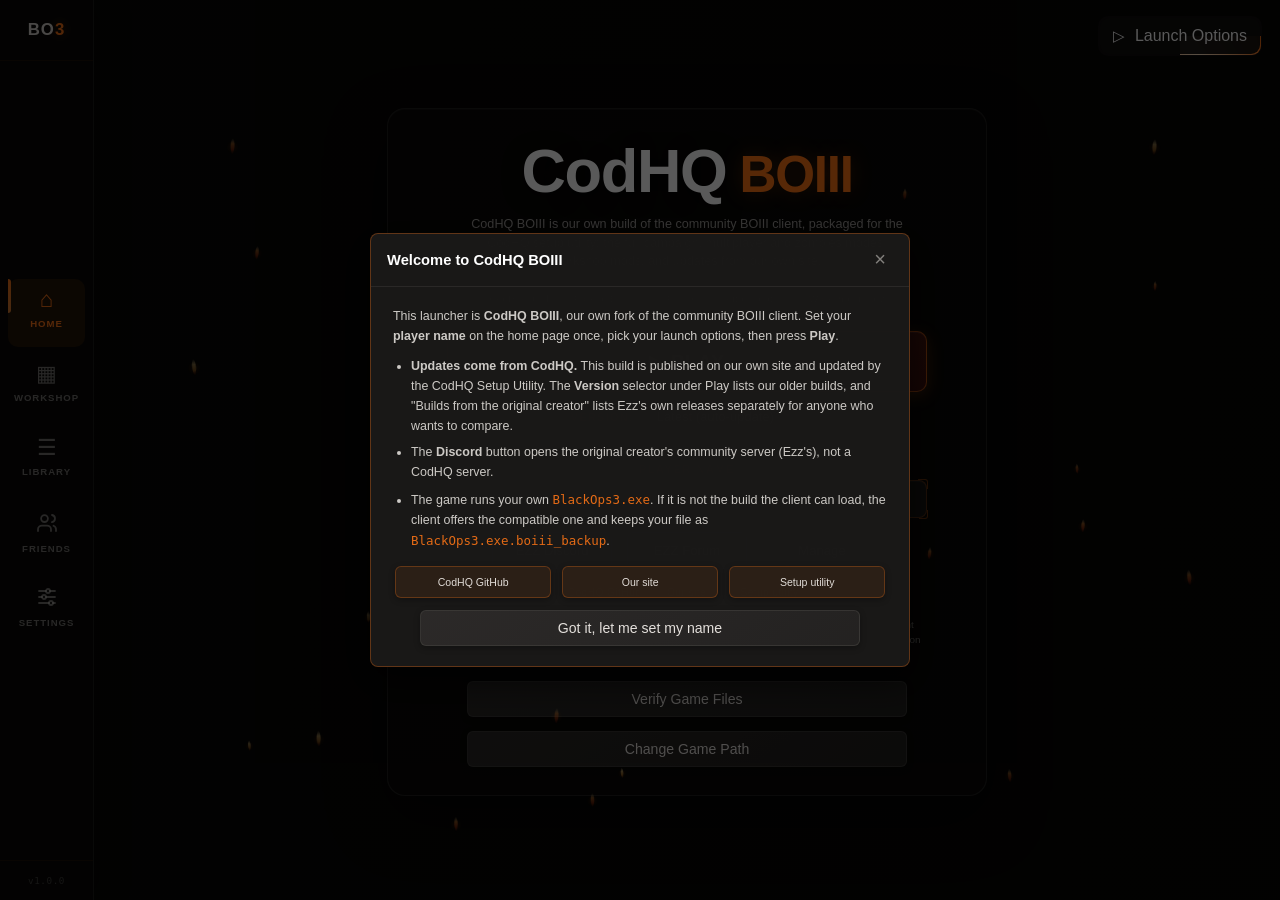
==== commit aacb7164: "Bring back the version selector for our builds and keep Ezz's apart Play can pick an older CodHQ bui" ====
--- a/data/launcher/main.html
+++ b/data/launcher/main.html
@@ -273,11 +273,36 @@
                   &#9654; PLAY
                 </button>
                 <div class="version-selector-wrap">
-                  <span class="version-selector-label">Updates:</span>
-                  <span class="codhq-channel"
-                    >CodHQ (auto-update from our site)</span
-                  >
-                </div>
+                  <span class="version-selector-label">Version:</span>
+                  <div class="version-selector-container" id="versionDropdown">
+                    <button
+                      type="button"
+                      class="version-selector-display"
+                      id="verDropDisplay"
+                    >
+                      <span class="version-selector-text" id="verDropText"
+                        >Latest (auto-update)</span
+                      >
+                      <span class="version-selector-arrow">&#9660;</span>
+                    </button>
+                    <div class="version-selector-options" id="versionOptions">
+                      <div
+                        class="version-selector-option selected"
+                        data-value="latest"
+                      >
+                        Latest (auto-update)
+                      </div>
+                    </div>
+                  </div>
+                </div>
+                <button
+                  type="button"
+                  class="version-link"
+                  id="creatorBuildsBtn"
+                  title="Releases of the original client by Ezz, untouched"
+                >
+                  Builds from the original creator&hellip;
+                </button>
               </div>
               <div class="player-section">
                 <div class="player-label">Player Name</div>
@@ -324,11 +349,7 @@
                   type="button"
                   class="btn btn-codhq"
                   title="Our fork's source and releases"
-                  onclick="
-                    window
-                      .getExternal()
-                      .openUrl('https://github.com/LarkTheStar/codhq-boiii')
-                  "
+                  data-url="https://github.com/LarkTheStar/codhq-boiii"
                 >
                   CodHQ GitHub
                 </button>
@@ -336,11 +357,7 @@
                   type="button"
                   class="btn btn-codhq"
                   title="Where this build and its updates come from"
-                  onclick="
-                    window
-                      .getExternal()
-                      .openUrl('https://larkthestar.github.io/codhq-boiii/')
-                  "
+                  data-url="https://larkthestar.github.io/codhq-boiii/"
                 >
                   Our site
                 </button>
@@ -348,13 +365,7 @@
                   type="button"
                   class="btn btn-codhq"
                   title="The CodHQ setup utility that installs and updates this client"
-                  onclick="
-                    window
-                      .getExternal()
-                      .openUrl(
-                        'https://github.com/LarkTheStar/fix-installer/releases'
-                      )
-                  "
+                  data-url="https://github.com/LarkTheStar/fix-installer/releases"
                 >
                   Setup utility
                 </button>
@@ -3433,11 +3444,7 @@
             <button
               type="button"
               class="btn btn-full"
-              onclick="
-                window
-                  .getExternal()
-                  .openUrl('https://github.com/LarkTheStar/codhq-boiii')
-              "
+              data-url="https://github.com/LarkTheStar/codhq-boiii"
             >
               CodHQ BOIII on GitHub
             </button>
@@ -3525,8 +3532,10 @@
           <ul>
             <li>
               <strong>Updates come from CodHQ.</strong> This build is published
-              on our own site and updated by the CodHQ Setup Utility, not by the
-              EZZ release list (that list is gone on purpose).
+              on our own site and updated by the CodHQ Setup Utility. The
+              <strong>Version</strong> selector under Play lists our older
+              builds, and "Builds from the original creator" lists Ezz's own
+              releases separately for anyone who wants to compare.
             </li>
             <li>
               The <strong>Discord</strong> button opens the original creator's
@@ -3543,35 +3552,21 @@
             <button
               type="button"
               class="btn btn-codhq"
-              onclick="
-                window
-                  .getExternal()
-                  .openUrl('https://github.com/LarkTheStar/codhq-boiii')
-              "
+              data-url="https://github.com/LarkTheStar/codhq-boiii"
             >
               CodHQ GitHub
             </button>
             <button
               type="button"
               class="btn btn-codhq"
-              onclick="
-                window
-                  .getExternal()
-                  .openUrl('https://larkthestar.github.io/codhq-boiii/')
-              "
+              data-url="https://larkthestar.github.io/codhq-boiii/"
             >
               Our site
             </button>
             <button
               type="button"
               class="btn btn-codhq"
-              onclick="
-                window
-                  .getExternal()
-                  .openUrl(
-                    'https://github.com/LarkTheStar/fix-installer/releases'
-                  )
-              "
+              data-url="https://github.com/LarkTheStar/fix-installer/releases"
             >
               Setup utility
             </button>
@@ -3583,6 +3578,42 @@
       </div>
     </div>
 
+    <div class="popup-backdrop" id="creatorBuilds">
+      <div class="popup creator-builds-popup">
+        <div class="popup-header">
+          <h3>Builds from the original creator</h3>
+          <button type="button" class="popup-close" id="creatorBuildsClose">
+            &times;
+          </button>
+        </div>
+        <div class="popup-content creator-builds">
+          <p>
+            These are releases of the original BOIII client published by its
+            creator (Ezz) on <code>github.com/Ezz-lol/boiii-free</code>. They
+            are <strong>not CodHQ builds</strong>: none of our fixes, none of
+            our branding, and the Discord and Forum buttons in this launcher
+            already point at his community.
+          </p>
+          <p>
+            A creator build keeps its own executable and the client stops
+            updating everything while it is selected, so his binary is never
+            mixed with CodHQ's data files. Switch back to a CodHQ build, or to
+            <strong>Latest (auto-update)</strong>, whenever you want.
+          </p>
+          <div class="creator-builds-list" id="ezzVersionOptions">
+            <div class="creator-builds-status">
+              Loading Ezz's releases&hellip;
+            </div>
+          </div>
+          <div class="creator-builds-actions">
+            <button type="button" class="btn" id="creatorBuildsBack">
+              Back to CodHQ builds
+            </button>
+          </div>
+        </div>
+      </div>
+    </div>
+
     <script src="main.js"></script>
   </body>
 </html>
--- a/data/launcher/main.css
+++ b/data/launcher/main.css
@@ -3601,17 +3601,84 @@
 }
 
 /* ===== CodHQ: our own branding, links and first-run note ===== */
-.codhq-channel {
-  display: inline-block;
-  padding: 7px 12px;
-  color: rgba(249, 115, 22, 0.92);
-  background: rgba(249, 115, 22, 0.1);
-  border: 1px solid rgba(249, 115, 22, 0.32);
+.version-link {
+  display: block;
+  margin: 7px auto 0;
+  padding: 0;
+  background: none;
+  border: none;
+  color: rgba(231, 226, 221, 0.42);
+  font-family: inherit;
+  font-size: 0.61rem;
+  letter-spacing: 0.02em;
+  cursor: pointer;
+  text-decoration: underline dotted rgba(249, 115, 22, 0.45);
+  text-underline-offset: 3px;
+  transition: color 0.18s ease;
+}
+.version-link:hover { color: rgba(249, 115, 22, 0.9); }
+
+/* A build from the original creator must never look like one of ours. */
+.version-selector-display.external {
+  color: #f0b34a;
+  border-color: rgba(240, 179, 74, 0.55);
+  background: rgba(240, 179, 74, 0.08);
+}
+
+.creator-builds-popup { width: 470px; }
+
+.creator-builds {
+  font-size: 0.76rem;
+  line-height: 1.55;
+  color: rgba(244, 240, 235, 0.82);
+}
+.creator-builds p { margin: 0 0 10px; }
+.creator-builds code { color: rgba(249, 115, 22, 0.9); }
+
+.creator-builds-list {
+  display: flex;
+  flex-direction: column;
+  gap: 6px;
+  margin: 12px 0;
+  max-height: 230px;
+  overflow-y: auto;
+}
+
+.creator-builds-status {
+  padding: 10px 12px;
+  color: rgba(231, 226, 221, 0.55);
+  background: rgba(255, 255, 255, 0.03);
+  border: 1px dashed rgba(68, 65, 63, 0.6);
   border-radius: 6px;
+  font-size: 0.72rem;
+  text-align: center;
+}
+
+.creator-build-row {
+  display: flex;
+  align-items: center;
+  justify-content: space-between;
+  gap: 10px;
+  padding: 8px 10px;
+  background: rgba(255, 255, 255, 0.03);
+  border: 1px solid rgba(68, 65, 63, 0.5);
+  border-radius: 6px;
+}
+.creator-build-tag {
+  color: #f4f0eb;
+  font-size: 0.78rem;
+  font-weight: 600;
+}
+.creator-build-meta {
+  color: rgba(231, 226, 221, 0.5);
+  font-size: 0.66rem;
+}
+.creator-build-use {
+  flex: 0 0 auto;
+  padding: 6px 14px;
   font-size: 0.68rem;
-  font-weight: 600;
-  letter-spacing: 0.03em;
-}
+}
+.creator-builds-actions { display: flex; justify-content: flex-end; }
 
 .codhq-links {
   display: flex;
@@ -3680,3 +3747,11 @@
   padding: 9px 6px;
   font-size: 0.66rem;
 }
+
+/* The full-width button is an inline-flex box, so in a popup it sat at the left
+   edge of a narrower line and its label read as off-centre. */
+.codhq-welcome .btn-full {
+  display: flex;
+  margin-left: auto;
+  margin-right: auto;
+}
